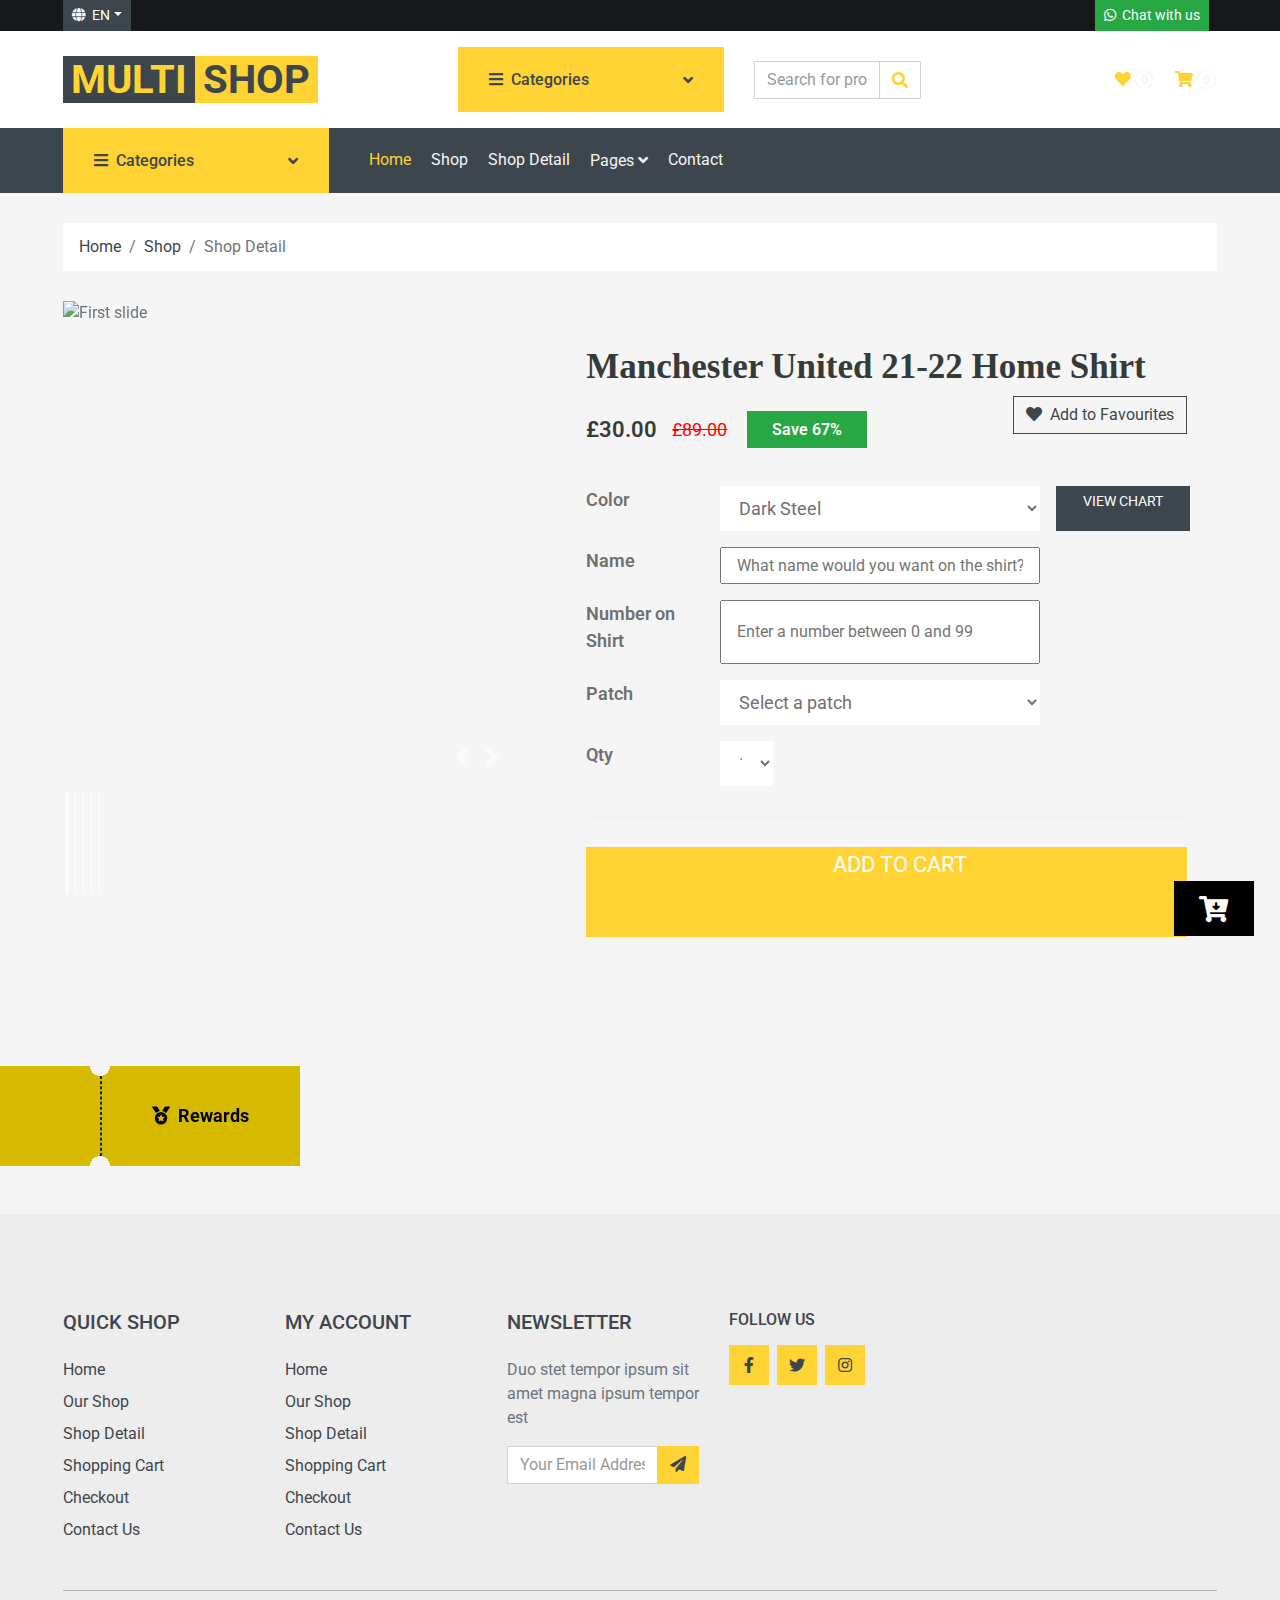
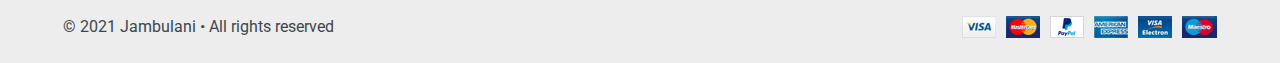
==== detail.html @ 33aa51cd "Add files via upload" ====
<!DOCTYPE html>
<html lang="en">

<head>
    <meta charset="utf-8">
    <title>MultiShop - Online Shop Website Template</title>
    <meta content="width=device-width, initial-scale=1.0" name="viewport">
    <meta content="Free HTML Templates" name="keywords">
    <meta content="Free HTML Templates" name="description">

    <!-- Favicon -->
    <link href="img/favicon.ico" rel="icon">

    <!-- Google Web Fonts -->
    <link rel="preconnect" href="https://fonts.gstatic.com">
    <link href="https://fonts.googleapis.com/css2?family=Roboto:wght@400;500;700&display=swap" rel="stylesheet">  

    <!-- Font Awesome -->
    <link href="https://cdnjs.cloudflare.com/ajax/libs/font-awesome/5.10.0/css/all.min.css" rel="stylesheet">

    <!-- Libraries Stylesheet -->
    <link href="lib/animate/animate.min.css" rel="stylesheet">
    <link href="lib/owlcarousel/assets/owl.carousel.min.css" rel="stylesheet">

    <!-- Customized Bootstrap Stylesheet -->
    <link href="css/style.css" rel="stylesheet">
</head>

<body>
    <!-- Topbar Start -->

    <!-- <div class="container-fluid"> -->
        <div class="container-fluid">

            <div class="row bg-midnight px-xl-5">
                <div class="col-lg-6 d-none d-lg-block">
                    <div class="btn-group">
                        <button type="button" class="btn btn-sm btn-dark dropdown-toggle" data-toggle="dropdown"><i class="fa fa-globe"></i>&nbsp; EN</button>
                        <div class="dropdown-menu dropdown-menu-right">
                            <button class="dropdown-item" type="button">FR</button>
                            <button class="dropdown-item" type="button">AR</button>
                            <button class="dropdown-item" type="button">RU</button>
                        </div>
                    </div>
                </div>
                <div class="col-lg-6 text-center text-lg-right">
                    <div class="d-inline-flex align-items-center">
                        <div class="btn-group mx-2">
                            <a href="#" class="btn btn-sm btn-success"><i class="fab fa-whatsapp"></i>&nbsp; Chat with us</a>
                        </div>
                        
                    </div>
                    <div class="d-inline-flex align-items-center d-block d-lg-none">
                        <a href="" class="btn px-0 ml-2">
                            <i class="fas fa-heart text-dark"></i>
                            <span class="badge text-dark border border-dark rounded-circle" style="padding-bottom: 2px;">0</span>
                        </a>
                        <a href="" class="btn px-0 ml-2">
                            <i class="fas fa-shopping-cart text-dark"></i>
                            <span class="badge text-dark border border-dark rounded-circle" style="padding-bottom: 2px;">0</span>
                        </a>
                    </div>
                </div>
            </div>
            <div class="row align-items-center bg-light py-3 px-xl-5 d-none d-lg-flex">
                <div class="col-lg-4">
                    <a href="" class="text-decoration-none">
                        <span class="h1 text-uppercase text-primary bg-dark px-2">Multi</span>
                        <span class="h1 text-uppercase text-dark bg-primary px-2 ml-n1">Shop</span>
                    </a>
                </div>
                    <div class="col-lg-3 col-1 d-lg-block">
                        <a class="btn d-flex align-items-center justify-content-between bg-primary w-100" data-toggle="collapse" href="#navbar-vertical" style="height: 65px; padding: 0 30px;">
                            <h6 class="text-dark m-0"><i class="fa fa-bars mr-2"></i>Categories</h6>
                            <i class="fa fa-angle-down text-dark"></i>
                        </a>
                        <nav class="collapse position-absolute navbar navbar-vertical navbar-light align-items-start p-0 bg-light" id="navbar-vertical" style="width:150px; z-index: 999;">
                            <div class="navbar-nav w-100">
                                <div class="nav-item dropdown dropright">
                                    <a href="#" class="nav-link dropdown-toggle" data-toggle="dropdown">Dresses <i class="fa fa-angle-right float-right mt-1"></i></a>
                                    <div class="dropdown-menu position-absolute rounded-0 border-0 m-0">
                                        <a href="" class="dropdown-item">Men's Dresses</a>
                                        <a href="" class="dropdown-item">Women's Dresses</a>
                                        <a href="" class="dropdown-item">Baby's Dresses</a>
                                    </div>
                                </div>
                                <a href="" class="nav-item nav-link">Shirts</a>
                                <a href="" class="nav-item nav-link">Jeans</a>
                                <a href="" class="nav-item nav-link">Swimwear</a>
                                <a href="" class="nav-item nav-link">Sleepwear</a>
                                <a href="" class="nav-item nav-link">Sportswear</a>
                                <a href="" class="nav-item nav-link">Jumpsuits</a>
                                <a href="" class="nav-item nav-link">Blazers</a>
                                <a href="" class="nav-item nav-link">Jackets</a>
                                <a href="" class="nav-item nav-link">Shoes</a>
                            </div>
                        </nav>
                    </div>
                    <div class="col-lg-2 col-2 text-right">
                        <form action="">
                            <div class="input-group">
                                <input type="text" class="form-control" placeholder="Search for products">
                                <div class="input-group-append">
                                    <span class="input-group-text bg-transparent text-primary">
                                        <i class="fa fa-search"></i>
                                    </span>
                                </div>
                            </div>
                        </form>
                    </div>
    
                <div class="col-lg-3 col-4 text-right">
                    
                        <a href="" class="btn px-0">
                            <i class="fas fa-heart text-primary"></i>
                            <span class="badge text-secondary border border-secondary rounded-circle" style="padding-bottom: 2px;">0</span>
                        </a>
                        <a href="" class="btn px-0 ml-3">
                            <i class="fas fa-shopping-cart text-primary"></i>
                            <span class="badge text-secondary border border-secondary rounded-circle" style="padding-bottom: 2px;">0</span>
                        </a>
                </div>
    
            </div>
        </div>
        <!-- Topbar End -->
    
    
        <!-- Navbar Start -->
        <div class="container-fluid bg-dark mb-30">
            <div class="row px-xl-5">
                <div class="col-lg-3 d-none d-lg-block">
                    <a class="btn d-flex align-items-center justify-content-between bg-primary w-100" data-toggle="collapse" href="#navbar-vertical" style="height: 65px; padding: 0 30px;">
                        <h6 class="text-dark m-0"><i class="fa fa-bars mr-2"></i>Categories</h6>
                        <i class="fa fa-angle-down text-dark"></i>
                    </a>
                    <nav class="collapse position-absolute navbar navbar-vertical navbar-light align-items-start p-0 bg-light" id="navbar-vertical" style="width: calc(100% - 30px); z-index: 999;">
                        <div class="navbar-nav w-100">
                            <div class="nav-item dropdown dropright">
                                <a href="#" class="nav-link dropdown-toggle" data-toggle="dropdown">Dresses <i class="fa fa-angle-right float-right mt-1"></i></a>
                                <div class="dropdown-menu position-absolute rounded-0 border-0 m-0">
                                    <a href="" class="dropdown-item">Men's Dresses</a>
                                    <a href="" class="dropdown-item">Women's Dresses</a>
                                    <a href="" class="dropdown-item">Baby's Dresses</a>
                                </div>
                            </div>
                            <a href="" class="nav-item nav-link">Shirts</a>
                            <a href="" class="nav-item nav-link">Jeans</a>
                            <a href="" class="nav-item nav-link">Swimwear</a>
                            <a href="" class="nav-item nav-link">Sleepwear</a>
                            <a href="" class="nav-item nav-link">Sportswear</a>
                            <a href="" class="nav-item nav-link">Jumpsuits</a>
                            <a href="" class="nav-item nav-link">Blazers</a>
                            <a href="" class="nav-item nav-link">Jackets</a>
                            <a href="" class="nav-item nav-link">Shoes</a>
                        </div>
                    </nav>
                </div>
                <div class="col-lg-9">
                    <nav class="navbar navbar-expand-lg bg-dark navbar-dark py-3 py-lg-0 px-0">
                        <a href="" class="text-decoration-none d-block d-lg-none">
                            <span class="h1 text-uppercase text-dark bg-light px-2">Multi</span>
                            <span class="h1 text-uppercase text-light bg-primary px-2 ml-n1">Shop</span>
                        </a>
                        <button type="button" class="navbar-toggler" data-toggle="collapse" data-target="#navbarCollapse">
                            <span class="navbar-toggler-icon"></span>
                        </button>
                        <div class="collapse navbar-collapse justify-content-between" id="navbarCollapse">
                            <div class="navbar-nav mr-auto py-0">
                                <a href="index.html" class="nav-item nav-link active">Home</a>
                                <a href="shop.html" class="nav-item nav-link">Shop</a>
                                <a href="detail.html" class="nav-item nav-link">Shop Detail</a>
                                <div class="nav-item dropdown">
                                    <a href="#" class="nav-link dropdown-toggle" data-toggle="dropdown">Pages <i class="fa fa-angle-down mt-1"></i></a>
                                    <div class="dropdown-menu bg-primary rounded-0 border-0 m-0">
                                        <a href="cart.html" class="dropdown-item">Shopping Cart</a>
                                        <a href="checkout.html" class="dropdown-item">Checkout</a>
                                    </div>
                                </div>
                                <a href="contact.html" class="nav-item nav-link">Contact</a>
                            </div>
                            
                        </div>
                    </nav>
                </div>
            </div>
        </div>
        <!-- Navbar End -->

    <style>

.product {
  padding-top: 2rem;
}


.carousel-indicators {
  bottom: -110px;
  margin: 0;
}
.carousel-indicators li {
  width: 100%;
  height: 100px;
}
.carousel-indicators li img {
    width: 100%;
    height: 100px;
    object-fit: cover;
}
.carousel-indicators li.active{
    width: 100%;
}
.product-content {
  display: flex;
  flex-direction: column
}
.product-title, .product-desc, .product-cost {
  margin-bottom: 1rem;
}


@media (max-width: 768px) {
  .product-image {
    margin-bottom: 3rem;
  }
 .carousel-indicators {
   bottom: -80px;
   margin: 0;
 } 
}
    </style>

    <!-- Breadcrumb Start -->
    <div class="container-fluid">
        <div class="row px-xl-5">
            <div class="col-12">
                <nav class="breadcrumb bg-light mb-30">
                    <a class="breadcrumb-item text-dark" href="#">Home</a>
                    <a class="breadcrumb-item text-dark" href="#">Shop</a>
                    <span class="breadcrumb-item active">Shop Detail</span>
                </nav>
            </div>
        </div>
    </div>
    <!-- Breadcrumb End -->


    <!-- Shop Detail Start -->

        <div class="container-fluid pb-5">
          <div class="row px-xl-5" id="product-detail">
            <div class="product-image col-sm-12 col-md-6 col-lg-5">
            <!--Carousel Wrapper-->
        <div id="carousel-thumb" class="carousel slide carousel-fade carousel-thumbnails" data-ride="carousel">
          <!--Slides-->
          <div class="carousel-inner" role="listbox">
            <div class="carousel-item active">
              <img class="d-block w-100" src="https://mdbootstrap.com/img/Photos/Slides/img%20(88).jpg" alt="First slide">
            </div>
            <div class="carousel-item">
              <img class="d-block w-100" src="https://mdbootstrap.com/img/Photos/Slides/img%20(121).jpg" alt="Second slide">
            </div>
            <div class="carousel-item">
              <img class="d-block w-100" src="https://mdbootstrap.com/img/Photos/Slides/img%20(31).jpg" alt="Third slide">
            </div>
            <div class="carousel-item">
              <img class="d-block w-100" src="https://mdbootstrap.com/img/Photos/Slides/img%20(88).jpg" alt="Third slide">
            </div>
            <div class="carousel-item">
              <img class="d-block w-100" src="https://mdbootstrap.com/img/Photos/Slides/img%20(31).jpg" alt="Third slide">
            </div>
          </div>
          <!--/.Slides-->
          <!--Controls-->
          <a class="carousel-control-prev" href="#carousel-thumb" role="button" data-slide="prev">
            <span class="carousel-control-prev-icon" aria-hidden="true"></span>
            <span class="sr-only">Previous</span>
          </a>
          <a class="carousel-control-next" href="#carousel-thumb" role="button" data-slide="next">
            <span class="carousel-control-next-icon" aria-hidden="true"></span>
            <span class="sr-only">Next</span>
          </a>
          <!--/.Controls-->
          <ol class="carousel-indicators">
            <li data-target="#carousel-thumb" data-slide-to="0" class="active"> <img class="d-block w-100" src="https://mdbootstrap.com/img/Photos/Others/Carousel-thumbs/img%20(88).jpg"
                class="img-fluid"></li>
            <li data-target="#carousel-thumb" data-slide-to="1"><img class="d-block w-100" src="https://mdbootstrap.com/img/Photos/Others/Carousel-thumbs/img%20(121).jpg"
                class="img-fluid"></li>
            <li data-target="#carousel-thumb" data-slide-to="2"><img class="d-block w-100" src="https://mdbootstrap.com/img/Photos/Others/Carousel-thumbs/img%20(31).jpg"
                class="img-fluid"></li>
            <li data-target="#carousel-thumb" data-slide-to="3"><img class="d-block w-100" src="https://mdbootstrap.com/img/Photos/Slides/img%20(88).jpg"
                class="img-fluid"></li>
            <li data-target="#carousel-thumb" data-slide-to="4"><img class="d-block w-100" src="https://mdbootstrap.com/img/Photos/Others/Carousel-thumbs/img%20(31).jpg"
                class="img-fluid"></li>
          </ol>
        </div>
        <!--/.Carousel Wrapper-->
            </div>
            <div class="col-lg-7 h-auto mb-30">
                <div class="h-100 bg-secondary p-30">
            <!-- <div class="product-content col-sm-12 col-md-6 col-lg-7"> -->
                <div class="product-desc">

					<div class="desc-header">

						<h1>Manchester United 21-22 Home Shirt</h1>

						<div class="price">
                            <div>
                                <span class="price-new">£30.00</span>
                                <span class="price-old">£89.00</span>
                                <span class="price-discount">Save 67%</span>
                            </div>
                            <div>
                                <span class="add-fav btn btn-outline-dark"><i class="fa fa-heart"></i>&nbsp; Add to Favourites</span>
                            </div>
						</div>
					</div>

					<!-- <div class="desc-content">
						<span>
							<h4>Available in two sizes:</h4>
							<p>40cm and 71 cm</p>
						</span>
						<span>
							<h4>2 colors:</h4>
							<p>dark steel of matt black</p>
						</span>
						<span>
							<p>The price is for one leg</p>
						</span>
						<span class="mt-space">
							<p>All our legs are handmade, with love, in Montpellier, France!</p>
						</span>
					</div> -->

					<div class="product-type">
						<div class="item product-type-color mb-3">
							<label class="col-md-5" for="product-type-color">Color</label>
							<select id="product-type-color" name="color" class="col-md-12 mw-100">
								<option>Any</option>
								<option selected>Dark Steel</option>
								<option>Matt Black</option>
							</select>
                            <a href="#"class="col-md-5 btn btn-sm btn-dark ml-3 justify-content-center text-center">VIEW CHART</a>
						</div>

                        <div class="item product-type-color mb-3">
							<label class="col-md-5" for="product-type-color">Name</label>
							<input id="product-type-color" name="color" class="col-md-12 mw-100" placeholder="What name would you want on the shirt?">
						</div>

                        <div class="item product-type-color mb-3">
							<label class="col-md-5" for="product-type-color">Number on Shirt</label>
							<input id="product-type-color" name="color" class="col-md-12 mw-100" placeholder="Enter a number between 0 and 99">
						</div>

                        <div class="item product-type-size mb-3">
							<label  class="col-md-5" for="product-type-size">Patch</label>
							<select id="product-type-size" name="size" class="col-md-12 mw-100">
								<option selected disabled>Select a patch</option>
								<option>40 cm</option>
								<option>50 cm</option>
							</select>
						</div>

						<div class="item product-type-qty">
							<label for="product-type-qty" class="col-md-5">Qty</label>
							<select id="product-type-qty" name="qty" class="col-md-2">
								<option selected>1</option>
								<option>2</option>
								<option>3</option>
								<option>4</option>
								<option>5</option>
							</select>
						</div>

					</div>

					<div class="product-add-to-cart">
						<button class="add-to-cart-btn">ADD TO CART <i class="fa fa-cart-arrow-down"></i></button>
					</div>

				 </div>
                </div>
            </div>
          </div>
        </div>

        <div class="rewards flex-ct-x">
            <div class="mall-ticket">
                <h3></h3>
                <p><i class="fa fa-medal"></i>Rewards</p>
            </div>
        </div>


    <!-- Footer Start -->
    <div class="container-fluid bg-dark-2 mt-5 pt-5">
        <div class="row px-xl-5 pt-5">
            <!-- <div class="col-lg-4 col-md-12 mb-5 pr-3 pr-xl-5">
                <h5 class="text-secondary text-uppercase mb-4">Get In Touch</h5>
                <p class="mb-4">No dolore ipsum accusam no lorem. Invidunt sed clita kasd clita et et dolor sed dolor. Rebum tempor no vero est magna amet no</p>
                <p class="mb-2"><i class="fa fa-map-marker-alt text-primary mr-3"></i>123 Street, New York, USA</p>
                <p class="mb-2"><i class="fa fa-envelope text-primary mr-3"></i>info@example.com</p>
                <p class="mb-0"><i class="fa fa-phone-alt text-primary mr-3"></i>+012 345 67890</p>
            </div> -->
            <div class="col-lg-9 col-md-12">
                <div class="row">
                    <div class="col-md-3 mb-5">
                        <h5 class="text-uppercase mb-4">Quick Shop</h5>
                        <div class="d-flex flex-column justify-content-start">
                            <a class="text-dark mb-2" href="#">Home</a>
                            <a class="text-dark mb-2" href="#">Our Shop</a>
                            <a class="text-dark mb-2" href="#">Shop Detail</a>
                            <a class="text-dark mb-2" href="#">Shopping Cart</a>
                            <a class="text-dark mb-2" href="#">Checkout</a>
                            <a class="text-dark" href="#">Contact Us</a>
                        </div>
                    </div>
                    <div class="col-md-3 mb-5">
                        <h5 class="text-dark text-uppercase mb-4">My Account</h5>
                        <div class="d-flex flex-column justify-content-start">
                            <a class="text-dark mb-2" href="#">Home</a>
                            <a class="text-dark mb-2" href="#">Our Shop</a>
                            <a class="text-dark mb-2" href="#">Shop Detail</a>
                            <a class="text-dark mb-2" href="#">Shopping Cart</a>
                            <a class="text-dark mb-2" href="#">Checkout</a>
                            <a class="text-dark" href="#">Contact Us</a>
                        </div>
                    </div>
                    <div class="col-md-3 mb-5">
                        <h5 class="text-dark text-uppercase mb-4">Newsletter</h5>
                        <p>Duo stet tempor ipsum sit amet magna ipsum tempor est</p>
                        <form action="">
                            <div class="input-group">
                                <input type="text" class="form-control" placeholder="Your Email Address">
                                <div class="input-group-append">
                                    <button class="btn btn-primary"><i class="fa fa-paper-plane"></i></button>
                                </div>
                            </div>
                        </form>
                    </div>
                    <div class="col-md-3 mb-5">
                        <h6 class="text-dark text-uppercase mb-3">Follow Us</h6>
                        <div class="d-flex">
                            <a class="btn btn-primary btn-square mr-2" href="#"><i class="fab fa-facebook-f"></i></a>
                            <a class="btn btn-primary btn-square mr-2" href="#"><i class="fab fa-twitter"></i></a>
                            <a class="btn btn-primary btn-square" href="#"><i class="fab fa-instagram"></i></a>
                        </div>
                    </div>
                </div>
            </div>
        </div>
        <div class="row border-top mx-xl-5 py-4" style="border-color: rgba(0, 0, 0, 0.246) !important;">
            <div class="col-md-6 px-xl-0">
                <p class="mb-md-0 text-center text-md-left text-dark">
                    © 2021 Jambulani  •  All rights reserved
                </p>
            </div>
            <div class="col-md-6 px-xl-0 text-center text-md-right">
                <img class="img-fluid" src="img/payments.png" alt="">
            </div>
        </div>
    </div>
    <!-- Footer End -->


    <!-- Back to Top -->
    <a href="#" class="btn btn-primary back-to-top"><i class="fa fa-angle-double-up"></i></a>


    <!-- JavaScript Libraries -->
    <script src="https://code.jquery.com/jquery-3.4.1.min.js"></script>
    <script src="https://stackpath.bootstrapcdn.com/bootstrap/4.4.1/js/bootstrap.bundle.min.js"></script>
    <script src="lib/easing/easing.min.js"></script>
    <script src="lib/owlcarousel/owl.carousel.min.js"></script>
    <!-- <script src='https://sachinchoolur.github.io/lightslider/dist/js/lightslider.js'></script> -->

    <!-- Contact Javascript File -->
    <script src="mail/jqBootstrapValidation.min.js"></script>
    <script src="mail/contact.js"></script>

    <!-- Template Javascript -->
    <script src="js/main.js"></script>
    <script src="js/json-implement.js"></script>

    <!-- <script type="text/javascript">
        $('#lightSlider').lightSlider({
        gallery: true,
        item: 1,
        loop: true,
        slideMargin: 0,
        thumbItem: 6
    });
    </script> -->
</body>

</html>
---- css/style.css ----
/*
Theme Name: Alvin Ecommerce
Theme URI: http://wordpress.org/themes/Alvin Ecommerce
Author: Alvin Panford
Author URI: http://wordpress.org/
Description: this is just a sample test ecommerce site
Version: 1.0
License: GNU General Public License v2 or later
License URI: http://www.gnu.org/licenses/gpl-2.0.html
Tags: black, brown, orange, tan, white, yellow, light, one-column, two-columns, right-sidebar, flexible-width, custom-header, custom-menu, editor-style, featured-images, microformats, post-formats, rtl-language-support, sticky-post, translation-ready
Text Domain: alvin ecommerce

This theme, like WordPress, is licensed under the GPL.
Use it to make something cool, have fun, and share what you've learned with others.
*/

:root {
  --blue: #007bff;
  --indigo: #6610f2;
  --purple: #6f42c1;
  --pink: #e83e8c;
  --red: #dc3545;
  --orange: #fd7e14;
  --yellow: #ffc107;
  --green: #28a745;
  --teal: #20c997;
  --cyan: #17a2b8;
  --white: #fff;
  --gray: #6c757d;
  --gray-dark: #343a40;
  --primary: #FFD333;
  --secondary: #F5F5F5;
  --success: #28a745;
  --info: #17a2b8;
  --warning: #ffc107;
  --danger: #dc3545;
  --light: #FFFFFF;
  --dark: #3D464D;
  --breakpoint-xs: 0;
  --breakpoint-sm: 576px;
  --breakpoint-md: 768px;
  --breakpoint-lg: 992px;
  --breakpoint-xl: 1200px;
  --font-family-sans-serif: "Roboto", sans-serif;
  --font-family-monospace: SFMono-Regular, Menlo, Monaco, Consolas, "Liberation Mono", "Courier New", monospace;
}

*,
*::before,
*::after {
  box-sizing: border-box;
}

html {
  font-family: sans-serif;
  line-height: 1.15;
  -webkit-text-size-adjust: 100%;
  -webkit-tap-highlight-color: rgba(0, 0, 0, 0);
}

article, aside, figcaption, figure, footer, header, hgroup, main, nav, section {
  display: block;
}

body {
  margin: 0;
  font-family: "Roboto", sans-serif;
  font-size: 1rem;
  font-weight: 400;
  line-height: 1.5;
  color: #6C757D;
  text-align: left;
  background-color: #F5F5F5;
  overflow-x: hidden;
}

[tabindex="-1"]:focus:not(:focus-visible) {
  outline: 0 !important;
}

hr {
  box-sizing: content-box;
  height: 0;
  overflow: visible;
}

h1, h2, h3, h4, h5, h6 {
  margin-top: 0;
  margin-bottom: 0.5rem;
}

p {
  margin-top: 0;
  margin-bottom: 1rem;
}

abbr[title],
abbr[data-original-title] {
  text-decoration: underline;
  text-decoration: underline dotted;
  cursor: help;
  border-bottom: 0;
  text-decoration-skip-ink: none;
}

address {
  margin-bottom: 1rem;
  font-style: normal;
  line-height: inherit;
}

ol,
ul,
dl {
  margin-top: 0;
  margin-bottom: 1rem;
}

ol ol,
ul ul,
ol ul,
ul ol {
  margin-bottom: 0;
}

dt {
  font-weight: 700;
}

dd {
  margin-bottom: .5rem;
  margin-left: 0;
}

blockquote {
  margin: 0 0 1rem;
}

b,
strong {
  font-weight: bolder;
}

small {
  font-size: 80%;
}

sub,
sup {
  position: relative;
  font-size: 75%;
  line-height: 0;
  vertical-align: baseline;
}

sub {
  bottom: -.25em;
}

sup {
  top: -.5em;
}

a {
  color: #FFD333;
  text-decoration: none;
  background-color: transparent;
}

a:hover {
  color: #e6b400;
  text-decoration: underline;
}

a:not([href]):not([class]) {
  color: inherit;
  text-decoration: none;
}

a:not([href]):not([class]):hover {
  color: inherit;
  text-decoration: none;
}

pre,
code,
kbd,
samp {
  font-family: SFMono-Regular, Menlo, Monaco, Consolas, "Liberation Mono", "Courier New", monospace;
  font-size: 1em;
}

pre {
  margin-top: 0;
  margin-bottom: 1rem;
  overflow: auto;
  -ms-overflow-style: scrollbar;
}

figure {
  margin: 0 0 1rem;
}

img {
  vertical-align: middle;
  border-style: none;
}

svg {
  overflow: hidden;
  vertical-align: middle;
}

table {
  border-collapse: collapse;
}

caption {
  padding-top: 0.75rem;
  padding-bottom: 0.75rem;
  color: #6c757d;
  text-align: left;
  caption-side: bottom;
}

th {
  text-align: inherit;
  text-align: -webkit-match-parent;
}

label {
  display: inline-block;
  margin-bottom: 0.5rem;
}

button {
  border-radius: 0;
}

button:focus {
  outline: 1px dotted;
  outline: 5px auto -webkit-focus-ring-color;
}

input,
button,
select,
optgroup,
textarea {
  margin: 0;
  font-family: inherit;
  font-size: inherit;
  line-height: inherit;
}

button,
input {
  overflow: visible;
}

button,
select {
  text-transform: none;
}

[role="button"] {
  cursor: pointer;
}

select {
  word-wrap: normal;
}

button,
[type="button"],
[type="reset"],
[type="submit"] {
  -webkit-appearance: button;
}

button:not(:disabled),
[type="button"]:not(:disabled),
[type="reset"]:not(:disabled),
[type="submit"]:not(:disabled) {
  cursor: pointer;
}

button::-moz-focus-inner,
[type="button"]::-moz-focus-inner,
[type="reset"]::-moz-focus-inner,
[type="submit"]::-moz-focus-inner {
  padding: 0;
  border-style: none;
}

input[type="radio"],
input[type="checkbox"] {
  box-sizing: border-box;
  padding: 0;
}

textarea {
  overflow: auto;
  resize: vertical;
}

fieldset {
  min-width: 0;
  padding: 0;
  margin: 0;
  border: 0;
}

legend {
  display: block;
  width: 100%;
  max-width: 100%;
  padding: 0;
  margin-bottom: .5rem;
  font-size: 1.5rem;
  line-height: inherit;
  color: inherit;
  white-space: normal;
}

@media (max-width: 1200px) {
  legend {
    font-size: calc(1.275rem + 0.3vw) ;
  }
}

progress {
  vertical-align: baseline;
}

[type="number"]::-webkit-inner-spin-button,
[type="number"]::-webkit-outer-spin-button {
  height: auto;
}

[type="search"] {
  outline-offset: -2px;
  -webkit-appearance: none;
}

[type="search"]::-webkit-search-decoration {
  -webkit-appearance: none;
}

::-webkit-file-upload-button {
  font: inherit;
  -webkit-appearance: button;
}

output {
  display: inline-block;
}

summary {
  display: list-item;
  cursor: pointer;
}

template {
  display: none;
}

[hidden] {
  display: none !important;
}

h1, h2, h3, h4, h5, h6,
.h1, .h2, .h3, .h4, .h5, .h6 {
  margin-bottom: 0.5rem;
  font-weight: 500;
  line-height: 1.2;
  color: #3D464D;
}

h1, .h1 {
  font-size: 2.5rem;
}

@media (max-width: 1200px) {
  h1, .h1 {
    font-size: calc(1.375rem + 1.5vw) ;
  }
}

h2, .h2 {
  font-size: 2rem;
}

@media (max-width: 1200px) {
  h2, .h2 {
    font-size: calc(1.325rem + 0.9vw) ;
  }
}

h3, .h3 {
  font-size: 1.75rem;
}

@media (max-width: 1200px) {
  h3, .h3 {
    font-size: calc(1.3rem + 0.6vw) ;
  }
}

h4, .h4 {
  font-size: 1.5rem;
}

@media (max-width: 1200px) {
  h4, .h4 {
    font-size: calc(1.275rem + 0.3vw) ;
  }
}

h5, .h5 {
  font-size: 1.25rem;
}

h6, .h6 {
  font-size: 1rem;
}

.lead {
  font-size: 1.25rem;
  font-weight: 300;
}

.display-1 {
  font-size: 6rem;
  font-weight: 300;
  line-height: 1.2;
}

@media (max-width: 1200px) {
  .display-1 {
    font-size: calc(1.725rem + 5.7vw) ;
  }
}

.display-2 {
  font-size: 5.5rem;
  font-weight: 300;
  line-height: 1.2;
}

@media (max-width: 1200px) {
  .display-2 {
    font-size: calc(1.675rem + 5.1vw) ;
  }
}

.display-3 {
  font-size: 4.5rem;
  font-weight: 300;
  line-height: 1.2;
}

@media (max-width: 1200px) {
  .display-3 {
    font-size: calc(1.575rem + 3.9vw) ;
  }
}

.display-4 {
  font-size: 3.5rem;
  font-weight: 300;
  line-height: 1.2;
}

@media (max-width: 1200px) {
  .display-4 {
    font-size: calc(1.475rem + 2.7vw) ;
  }
}

hr {
  margin-top: 1rem;
  margin-bottom: 1rem;
  border: 0;
  border-top: 1px solid rgba(0, 0, 0, 0.1);
}

small,
.small {
  font-size: 80%;
  font-weight: 400;
}

mark,
.mark {
  padding: 0.2em;
  background-color: #fcf8e3;
}

.list-unstyled {
  padding-left: 0;
  list-style: none;
}

.list-inline {
  padding-left: 0;
  list-style: none;
}

.list-inline-item {
  display: inline-block;
}

.list-inline-item:not(:last-child) {
  margin-right: 0.5rem;
}

.initialism {
  font-size: 90%;
  text-transform: uppercase;
}

.blockquote {
  margin-bottom: 1rem;
  font-size: 1.25rem;
}

.blockquote-footer {
  display: block;
  font-size: 80%;
  color: #6c757d;
}

.blockquote-footer::before {
  content: "\2014\00A0";
}

.img-fluid {
  max-width: 100%;
  height: auto;
}

.img-thumbnail {
  padding: 0.25rem;
  background-color: #F5F5F5;
  border: 1px solid #dee2e6;
  max-width: 100%;
  height: auto;
}

.figure {
  display: inline-block;
}

.figure-img {
  margin-bottom: 0.5rem;
  line-height: 1;
}

.figure-caption {
  font-size: 90%;
  color: #6c757d;
}

code {
  font-size: 87.5%;
  color: #e83e8c;
  word-wrap: break-word;
}

a > code {
  color: inherit;
}

kbd {
  padding: 0.2rem 0.4rem;
  font-size: 87.5%;
  color: #fff;
  background-color: #212529;
}

kbd kbd {
  padding: 0;
  font-size: 100%;
  font-weight: 700;
}

pre {
  display: block;
  font-size: 87.5%;
  color: #212529;
}

pre code {
  font-size: inherit;
  color: inherit;
  word-break: normal;
}

.pre-scrollable {
  max-height: 340px;
  overflow-y: scroll;
}

.container,
.container-fluid,
.container-sm,
.container-md,
.container-lg,
.container-xl {
  width: 100%;
  padding-right: 15px;
  padding-left: 15px;
  margin-right: auto;
  margin-left: auto;
}
.container-alt{
  width: 100%;
  padding-right: 5px;
  padding-left: 5px;
  margin-right: auto;
  margin-left: auto;
}

@media (min-width: 576px) {
  .container, .container-sm {
    max-width: 540px;
  }
}

@media (min-width: 768px) {
  .container, .container-sm, .container-md {
    max-width: 720px;
  }
}

@media (min-width: 992px) {
  .container, .container-sm, .container-md, .container-lg {
    max-width: 960px;
  }
}

@media (min-width: 1200px) {
  .container, .container-sm, .container-md, .container-lg, .container-xl {
    max-width: 1140px;
  }
}

.row {
  display: flex;
  flex-wrap: wrap;
  margin-right: -15px;
  margin-left: -15px;
}

.no-gutters {
  margin-right: 0;
  margin-left: 0;
}

.no-gutters > .col,
.no-gutters > [class*="col-"] {
  padding-right: 0;
  padding-left: 0;
}

.col-1, .col-2, .col-3, .col-4, .col-5, .col-6, .col-7, .col-8, .col-9, .col-10, .col-11, .col-12, .col,
.col-auto, .col-sm-1, .col-sm-2, .col-sm-3, .col-sm-4, .col-sm-5, .col-sm-6, .col-sm-7, .col-sm-8, .col-sm-9, .col-sm-10, .col-sm-11, .col-sm-12, .col-sm,
.col-sm-auto, .col-md-1, .col-md-2, .col-md-3, .col-md-4, .col-md-5, .col-md-6, .col-md-7, .col-md-8, .col-md-9, .col-md-10, .col-md-11, .col-md-12, .col-md,
.col-md-auto, .col-lg-1, .col-lg-2, .col-lg-3, .col-lg-4, .col-lg-5, .col-lg-6, .col-lg-7, .col-lg-8, .col-lg-9, .col-lg-10, .col-lg-11, .col-lg-12, .col-lg,
.col-lg-auto, .col-xl-1, .col-xl-2, .col-xl-3, .col-xl-4, .col-xl-5, .col-xl-6, .col-xl-7, .col-xl-8, .col-xl-9, .col-xl-10, .col-xl-11, .col-xl-12, .col-xl,
.col-xl-auto {
  position: relative;
  width: 100%;
  padding-right: 15px;
  padding-left: 15px;
}

.col {
  flex-basis: 0;
  flex-grow: 1;
  max-width: 100%;
}

.row-cols-1 > * {
  flex: 0 0 100%;
  max-width: 100%;
}

.row-cols-2 > * {
  flex: 0 0 50%;
  max-width: 50%;
}

.row-cols-3 > * {
  flex: 0 0 33.33333%;
  max-width: 33.33333%;
}

.row-cols-4 > * {
  flex: 0 0 25%;
  max-width: 25%;
}

.row-cols-5 > * {
  flex: 0 0 20%;
  max-width: 20%;
}

.row-cols-6 > * {
  flex: 0 0 16.66667%;
  max-width: 16.66667%;
}

.col-auto {
  flex: 0 0 auto;
  width: auto;
  max-width: 100%;
}

.col-1 {
  flex: 0 0 8.33333%;
  max-width: 8.33333%;
}

.col-2 {
  flex: 0 0 16.66667%;
  max-width: 16.66667%;
}

.col-3 {
  flex: 0 0 25%;
  max-width: 25%;
}

.col-4 {
  flex: 0 0 33.33333%;
  max-width: 33.33333%;
}

.col-5 {
  flex: 0 0 41.66667%;
  max-width: 41.66667%;
}

.col-6 {
  flex: 0 0 50%;
  max-width: 50%;
}

.col-7 {
  flex: 0 0 58.33333%;
  max-width: 58.33333%;
}

.col-8 {
  flex: 0 0 66.66667%;
  max-width: 66.66667%;
}

.col-9 {
  flex: 0 0 75%;
  max-width: 75%;
}

.col-10 {
  flex: 0 0 83.33333%;
  max-width: 83.33333%;
}

.col-11 {
  flex: 0 0 91.66667%;
  max-width: 91.66667%;
}

.col-12 {
  flex: 0 0 100%;
  max-width: 100%;
}

.order-first {
  order: -1;
}

.order-last {
  order: 13;
}

.order-0 {
  order: 0;
}

.order-1 {
  order: 1;
}

.order-2 {
  order: 2;
}

.order-3 {
  order: 3;
}

.order-4 {
  order: 4;
}

.order-5 {
  order: 5;
}

.order-6 {
  order: 6;
}

.order-7 {
  order: 7;
}

.order-8 {
  order: 8;
}

.order-9 {
  order: 9;
}

.order-10 {
  order: 10;
}

.order-11 {
  order: 11;
}

.order-12 {
  order: 12;
}

.offset-1 {
  margin-left: 8.33333%;
}
.offset-1-5{
  margin-left: 15.66667%;
}
.offset-2 {
  margin-left: 16.66667%;
}

.offset-3 {
  margin-left: 25%;
}

.offset-4 {
  margin-left: 33.33333%;
}

.offset-5 {
  margin-left: 41.66667%;
}

.offset-6 {
  margin-left: 50%;
}

.offset-7 {
  margin-left: 58.33333%;
}

.offset-8 {
  margin-left: 66.66667%;
}

.offset-9 {
  margin-left: 75%;
}

.offset-10 {
  margin-left: 83.33333%;
}

.offset-11 {
  margin-left: 91.66667%;
}

@media (min-width: 576px) {
  .col-sm {
    flex-basis: 0;
    flex-grow: 1;
    max-width: 100%;
  }
  .row-cols-sm-1 > * {
    flex: 0 0 100%;
    max-width: 100%;
  }
  .row-cols-sm-2 > * {
    flex: 0 0 50%;
    max-width: 50%;
  }
  .row-cols-sm-3 > * {
    flex: 0 0 33.33333%;
    max-width: 33.33333%;
  }
  .row-cols-sm-4 > * {
    flex: 0 0 25%;
    max-width: 25%;
  }
  .row-cols-sm-5 > * {
    flex: 0 0 20%;
    max-width: 20%;
  }
  .row-cols-sm-6 > * {
    flex: 0 0 16.66667%;
    max-width: 16.66667%;
  }
  .col-sm-auto {
    flex: 0 0 auto;
    width: auto;
    max-width: 100%;
  }
  .col-sm-1 {
    flex: 0 0 8.33333%;
    max-width: 8.33333%;
  }
  .col-sm-2 {
    flex: 0 0 16.66667%;
    max-width: 16.66667%;
  }
  .col-sm-3 {
    flex: 0 0 25%;
    max-width: 25%;
  }
  .col-sm-4 {
    flex: 0 0 33.33333%;
    max-width: 33.33333%;
  }
  .col-sm-5 {
    flex: 0 0 41.66667%;
    max-width: 41.66667%;
  }
  .col-sm-6 {
    flex: 0 0 50%;
    max-width: 50%;
  }
  .col-sm-7 {
    flex: 0 0 58.33333%;
    max-width: 58.33333%;
  }
  .col-sm-8 {
    flex: 0 0 66.66667%;
    max-width: 66.66667%;
  }
  .col-sm-9 {
    flex: 0 0 75%;
    max-width: 75%;
  }
  .col-sm-10 {
    flex: 0 0 83.33333%;
    max-width: 83.33333%;
  }
  .col-sm-11 {
    flex: 0 0 91.66667%;
    max-width: 91.66667%;
  }
  .col-sm-12 {
    flex: 0 0 100%;
    max-width: 100%;
  }
  .order-sm-first {
    order: -1;
  }
  .order-sm-last {
    order: 13;
  }
  .order-sm-0 {
    order: 0;
  }
  .order-sm-1 {
    order: 1;
  }
  .order-sm-2 {
    order: 2;
  }
  .order-sm-3 {
    order: 3;
  }
  .order-sm-4 {
    order: 4;
  }
  .order-sm-5 {
    order: 5;
  }
  .order-sm-6 {
    order: 6;
  }
  .order-sm-7 {
    order: 7;
  }
  .order-sm-8 {
    order: 8;
  }
  .order-sm-9 {
    order: 9;
  }
  .order-sm-10 {
    order: 10;
  }
  .order-sm-11 {
    order: 11;
  }
  .order-sm-12 {
    order: 12;
  }
  .offset-sm-0 {
    margin-left: 0;
  }
  .offset-sm-1 {
    margin-left: 8.33333%;
  }
  .offset-sm-2 {
    margin-left: 16.66667%;
  }
  .offset-sm-3 {
    margin-left: 25%;
  }
  .offset-sm-4 {
    margin-left: 33.33333%;
  }
  .offset-sm-5 {
    margin-left: 41.66667%;
  }
  .offset-sm-6 {
    margin-left: 50%;
  }
  .offset-sm-7 {
    margin-left: 58.33333%;
  }
  .offset-sm-8 {
    margin-left: 66.66667%;
  }
  .offset-sm-9 {
    margin-left: 75%;
  }
  .offset-sm-10 {
    margin-left: 83.33333%;
  }
  .offset-sm-11 {
    margin-left: 91.66667%;
  }
}

@media (min-width: 768px) {
  .col-md {
    flex-basis: 0;
    flex-grow: 1;
    max-width: 100%;
  }
  .row-cols-md-1 > * {
    flex: 0 0 100%;
    max-width: 100%;
  }
  .row-cols-md-2 > * {
    flex: 0 0 50%;
    max-width: 50%;
  }
  .row-cols-md-3 > * {
    flex: 0 0 33.33333%;
    max-width: 33.33333%;
  }
  .row-cols-md-4 > * {
    flex: 0 0 25%;
    max-width: 25%;
  }
  .row-cols-md-5 > * {
    flex: 0 0 20%;
    max-width: 20%;
  }
  .row-cols-md-6 > * {
    flex: 0 0 16.66667%;
    max-width: 16.66667%;
  }
  .col-md-auto {
    flex: 0 0 auto;
    width: auto;
    max-width: 100%;
  }
  .col-md-1 {
    flex: 0 0 8.33333%;
    max-width: 8.33333%;
  }
  .col-md-2 {
    flex: 0 0 16.66667%;
    max-width: 16.66667%;
  }
  .col-md-2-5 {
    left: 20%;
    flex: 0 0 27.66667%;
    max-width: 20.66667%;
  }
  .col-md-3 {
    flex: 0 0 25%;
    max-width: 25%;
  }
  .col-md-4 {
    flex: 0 0 33.33333%;
    max-width: 33.33333%;
  }
  .col-md-5 {
    flex: 0 0 41.66667%;
    max-width: 41.66667%;
  }
  .col-md-6 {
    flex: 0 0 50%;
    max-width: 50%;
  }
  .col-md-7 {
    flex: 0 0 58.33333%;
    max-width: 58.33333%;
  }
  .col-md-8 {
    flex: 0 0 66.66667%;
    max-width: 66.66667%;
  }
  .col-md-9 {
    flex: 0 0 75%;
    max-width: 75%;
  }
  .col-md-10 {
    flex: 0 0 83.33333%;
    max-width: 83.33333%;
  }
  .col-md-11 {
    flex: 0 0 91.66667%;
    max-width: 91.66667%;
  }
  .col-md-12 {
    flex: 0 0 100%;
    max-width: 100%;
  }
  .order-md-first {
    order: -1;
  }
  .order-md-last {
    order: 13;
  }
  .order-md-0 {
    order: 0;
  }
  .order-md-1 {
    order: 1;
  }
  .order-md-2 {
    order: 2;
  }
  .order-md-3 {
    order: 3;
  }
  .order-md-4 {
    order: 4;
  }
  .order-md-5 {
    order: 5;
  }
  .order-md-6 {
    order: 6;
  }
  .order-md-7 {
    order: 7;
  }
  .order-md-8 {
    order: 8;
  }
  .order-md-9 {
    order: 9;
  }
  .order-md-10 {
    order: 10;
  }
  .order-md-11 {
    order: 11;
  }
  .order-md-12 {
    order: 12;
  }
  .offset-md-0 {
    margin-left: 0;
  }
  .offset-md-1 {
    margin-left: 8.33333%;
  }
  .offset-md-2 {
    margin-left: 16.66667%;
  }
  .offset-md-3 {
    margin-left: 25%;
  }
  .offset-md-4 {
    margin-left: 33.33333%;
  }
  .offset-md-5 {
    margin-left: 41.66667%;
  }
  .offset-md-6 {
    margin-left: 50%;
  }
  .offset-md-7 {
    margin-left: 58.33333%;
  }
  .offset-md-8 {
    margin-left: 66.66667%;
  }
  .offset-md-9 {
    margin-left: 75%;
  }
  .offset-md-10 {
    margin-left: 83.33333%;
  }
  .offset-md-11 {
    margin-left: 91.66667%;
  }
}

@media (min-width: 992px) {
  .col-lg {
    flex-basis: 0;
    flex-grow: 1;
    max-width: 100%;
  }
  .row-cols-lg-1 > * {
    flex: 0 0 100%;
    max-width: 100%;
  }
  .row-cols-lg-2 > * {
    flex: 0 0 50%;
    max-width: 50%;
  }
  .row-cols-lg-3 > * {
    flex: 0 0 33.33333%;
    max-width: 33.33333%;
  }
  .row-cols-lg-4 > * {
    flex: 0 0 25%;
    max-width: 25%;
  }
  .row-cols-lg-5 > * {
    flex: 0 0 20%;
    max-width: 20%;
  }
  .row-cols-lg-6 > * {
    flex: 0 0 16.66667%;
    max-width: 16.66667%;
  }
  .col-lg-auto {
    flex: 0 0 auto;
    width: auto;
    max-width: 100%;
  }
  .col-lg-1 {
    flex: 0 0 8.33333%;
    max-width: 8.33333%;
  }
  .col-lg-2 {
    flex: 0 0 16.66667%;
    max-width: 16.66667%;
  }
  .col-lg-3 {
    flex: 0 0 25%;
    max-width: 25%;
  }
  .col-lg-4 {
    flex: 0 0 33.33333%;
    max-width: 33.33333%;
  }
  .col-lg-5 {
    flex: 0 0 41.66667%;
    max-width: 41.66667%;
  }
  .col-lg-6 {
    flex: 0 0 50%;
    max-width: 50%;
  }
  .col-lg-7 {
    flex: 0 0 58.33333%;
    max-width: 58.33333%;
  }
  .col-lg-8 {
    flex: 0 0 66.66667%;
    max-width: 66.66667%;
  }
  .col-lg-9 {
    flex: 0 0 75%;
    max-width: 75%;
  }
  .col-lg-10 {
    flex: 0 0 83.33333%;
    max-width: 83.33333%;
  }
  .col-lg-11 {
    flex: 0 0 91.66667%;
    max-width: 91.66667%;
  }
  .col-lg-12 {
    flex: 0 0 100%;
    max-width: 100%;
  }
  .order-lg-first {
    order: -1;
  }
  .order-lg-last {
    order: 13;
  }
  .order-lg-0 {
    order: 0;
  }
  .order-lg-1 {
    order: 1;
  }
  .order-lg-2 {
    order: 2;
  }
  .order-lg-3 {
    order: 3;
  }
  .order-lg-4 {
    order: 4;
  }
  .order-lg-5 {
    order: 5;
  }
  .order-lg-6 {
    order: 6;
  }
  .order-lg-7 {
    order: 7;
  }
  .order-lg-8 {
    order: 8;
  }
  .order-lg-9 {
    order: 9;
  }
  .order-lg-10 {
    order: 10;
  }
  .order-lg-11 {
    order: 11;
  }
  .order-lg-12 {
    order: 12;
  }
  .offset-lg-0 {
    margin-left: 0;
  }
  .offset-lg-1 {
    margin-left: 8.33333%;
  }
  .offset-lg-2 {
    margin-left: 16.66667%;
  }
  .offset-lg-3 {
    margin-left: 25%;
  }
  .offset-lg-4 {
    margin-left: 33.33333%;
  }
  .offset-lg-5 {
    margin-left: 41.66667%;
  }
  .offset-lg-6 {
    margin-left: 50%;
  }
  .offset-lg-7 {
    margin-left: 58.33333%;
  }
  .offset-lg-8 {
    margin-left: 66.66667%;
  }
  .offset-lg-9 {
    margin-left: 75%;
  }
  .offset-lg-10 {
    margin-left: 83.33333%;
  }
  .offset-lg-11 {
    margin-left: 91.66667%;
  }
}

@media (min-width: 1200px) {
  .col-xl {
    flex-basis: 0;
    flex-grow: 1;
    max-width: 100%;
  }
  .row-cols-xl-1 > * {
    flex: 0 0 100%;
    max-width: 100%;
  }
  .row-cols-xl-2 > * {
    flex: 0 0 50%;
    max-width: 50%;
  }
  .row-cols-xl-3 > * {
    flex: 0 0 33.33333%;
    max-width: 33.33333%;
  }
  .row-cols-xl-4 > * {
    flex: 0 0 25%;
    max-width: 25%;
  }
  .row-cols-xl-5 > * {
    flex: 0 0 20%;
    max-width: 20%;
  }
  .row-cols-xl-6 > * {
    flex: 0 0 16.66667%;
    max-width: 16.66667%;
  }
  .col-xl-auto {
    flex: 0 0 auto;
    width: auto;
    max-width: 100%;
  }
  .col-xl-1 {
    flex: 0 0 8.33333%;
    max-width: 8.33333%;
  }
  .col-xl-2 {
    flex: 0 0 16.66667%;
    max-width: 16.66667%;
  }
  .col-xl-3 {
    flex: 0 0 25%;
    max-width: 25%;
  }
  .col-xl-4 {
    flex: 0 0 33.33333%;
    max-width: 33.33333%;
  }
  .col-xl-5 {
    flex: 0 0 41.66667%;
    max-width: 41.66667%;
  }
  .col-xl-6 {
    flex: 0 0 50%;
    max-width: 50%;
  }
  .col-xl-7 {
    flex: 0 0 58.33333%;
    max-width: 58.33333%;
  }
  .col-xl-8 {
    flex: 0 0 66.66667%;
    max-width: 66.66667%;
  }
  .col-xl-9 {
    flex: 0 0 75%;
    max-width: 75%;
  }
  .col-xl-10 {
    flex: 0 0 83.33333%;
    max-width: 83.33333%;
  }
  .col-xl-11 {
    flex: 0 0 91.66667%;
    max-width: 91.66667%;
  }
  .col-xl-12 {
    flex: 0 0 100%;
    max-width: 100%;
  }
  .order-xl-first {
    order: -1;
  }
  .order-xl-last {
    order: 13;
  }
  .order-xl-0 {
    order: 0;
  }
  .order-xl-1 {
    order: 1;
  }
  .order-xl-2 {
    order: 2;
  }
  .order-xl-3 {
    order: 3;
  }
  .order-xl-4 {
    order: 4;
  }
  .order-xl-5 {
    order: 5;
  }
  .order-xl-6 {
    order: 6;
  }
  .order-xl-7 {
    order: 7;
  }
  .order-xl-8 {
    order: 8;
  }
  .order-xl-9 {
    order: 9;
  }
  .order-xl-10 {
    order: 10;
  }
  .order-xl-11 {
    order: 11;
  }
  .order-xl-12 {
    order: 12;
  }
  .offset-xl-0 {
    margin-left: 0;
  }
  .offset-xl-1 {
    margin-left: 8.33333%;
  }
  .offset-xl-2 {
    margin-left: 16.66667%;
  }
  .offset-xl-3 {
    margin-left: 25%;
  }
  .offset-xl-4 {
    margin-left: 33.33333%;
  }
  .offset-xl-5 {
    margin-left: 41.66667%;
  }
  .offset-xl-6 {
    margin-left: 50%;
  }
  .offset-xl-7 {
    margin-left: 58.33333%;
  }
  .offset-xl-8 {
    margin-left: 66.66667%;
  }
  .offset-xl-9 {
    margin-left: 75%;
  }
  .offset-xl-10 {
    margin-left: 83.33333%;
  }
  .offset-xl-11 {
    margin-left: 91.66667%;
  }
}

.table {
  width: 100%;
  margin-bottom: 1rem;
  color: #6C757D;
}

.table th,
.table td {
  padding: 0.75rem;
  vertical-align: top;
  border-top: 1px solid #dee2e6;
}

.table thead th {
  vertical-align: bottom;
  border-bottom: 2px solid #dee2e6;
}

.table tbody + tbody {
  border-top: 2px solid #dee2e6;
}

.table-sm th,
.table-sm td {
  padding: 0.3rem;
}

.table-bordered {
  border: 1px solid #dee2e6;
}

.table-bordered th,
.table-bordered td {
  border: 1px solid #dee2e6;
}

.table-bordered thead th,
.table-bordered thead td {
  border-bottom-width: 2px;
}

.table-borderless th,
.table-borderless td,
.table-borderless thead th,
.table-borderless tbody + tbody {
  border: 0;
}

.table-striped tbody tr:nth-of-type(odd) {
  background-color: rgba(0, 0, 0, 0.05);
}

.table-hover tbody tr:hover {
  color: #6C757D;
  background-color: rgba(0, 0, 0, 0.075);
}

.table-primary,
.table-primary > th,
.table-primary > td {
  background-color: #fff3c6;
}

.table-primary th,
.table-primary td,
.table-primary thead th,
.table-primary tbody + tbody {
  border-color: #ffe895;
}

.table-hover .table-primary:hover {
  background-color: #ffeead;
}

.table-hover .table-primary:hover > td,
.table-hover .table-primary:hover > th {
  background-color: #ffeead;
}

.table-secondary,
.table-secondary > th,
.table-secondary > td {
  background-color: #fcfcfc;
}

.table-secondary th,
.table-secondary td,
.table-secondary thead th,
.table-secondary tbody + tbody {
  border-color: #fafafa;
}

.table-hover .table-secondary:hover {
  background-color: #efefef;
}

.table-hover .table-secondary:hover > td,
.table-hover .table-secondary:hover > th {
  background-color: #efefef;
}

.table-success,
.table-success > th,
.table-success > td {
  background-color: #c3e6cb;
}

.table-success th,
.table-success td,
.table-success thead th,
.table-success tbody + tbody {
  border-color: #8fd19e;
}

.table-hover .table-success:hover {
  background-color: #b1dfbb;
}

.table-hover .table-success:hover > td,
.table-hover .table-success:hover > th {
  background-color: #b1dfbb;
}

.table-info,
.table-info > th,
.table-info > td {
  background-color: #bee5eb;
}

.table-info th,
.table-info td,
.table-info thead th,
.table-info tbody + tbody {
  border-color: #86cfda;
}

.table-hover .table-info:hover {
  background-color: #abdde5;
}

.table-hover .table-info:hover > td,
.table-hover .table-info:hover > th {
  background-color: #abdde5;
}

.table-warning,
.table-warning > th,
.table-warning > td {
  background-color: #ffeeba;
}

.table-warning th,
.table-warning td,
.table-warning thead th,
.table-warning tbody + tbody {
  border-color: #ffdf7e;
}

.table-hover .table-warning:hover {
  background-color: #ffe8a1;
}

.table-hover .table-warning:hover > td,
.table-hover .table-warning:hover > th {
  background-color: #ffe8a1;
}

.table-danger,
.table-danger > th,
.table-danger > td {
  background-color: #f5c6cb;
}

.table-danger th,
.table-danger td,
.table-danger thead th,
.table-danger tbody + tbody {
  border-color: #ed969e;
}

.table-hover .table-danger:hover {
  background-color: #f1b0b7;
}

.table-hover .table-danger:hover > td,
.table-hover .table-danger:hover > th {
  background-color: #f1b0b7;
}

.table-light,
.table-light > th,
.table-light > td {
  background-color: white;
}

.table-light th,
.table-light td,
.table-light thead th,
.table-light tbody + tbody {
  border-color: white;
}

.table-hover .table-light:hover {
  background-color: #f2f2f2;
}

.table-hover .table-light:hover > td,
.table-hover .table-light:hover > th {
  background-color: #f2f2f2;
}

.table-dark,
.table-dark > th,
.table-dark > td {
  background-color: #c9cbcd;
}

.table-dark th,
.table-dark td,
.table-dark thead th,
.table-dark tbody + tbody {
  border-color: #9a9fa2;
}

.table-hover .table-dark:hover {
  background-color: #bcbec1;
}

.table-hover .table-dark:hover > td,
.table-hover .table-dark:hover > th {
  background-color: #bcbec1;
}

.table-active,
.table-active > th,
.table-active > td {
  background-color: rgba(0, 0, 0, 0.075);
}

.table-hover .table-active:hover {
  background-color: rgba(0, 0, 0, 0.075);
}

.table-hover .table-active:hover > td,
.table-hover .table-active:hover > th {
  background-color: rgba(0, 0, 0, 0.075);
}

.table .thead-dark th {
  color: #fff;
  background-color: #343a40;
  border-color: #454d55;
}

.table .thead-light th {
  color: #495057;
  background-color: #e9ecef;
  border-color: #dee2e6;
}

.table-dark {
  color: #fff;
  background-color: #343a40;
}

.table-dark th,
.table-dark td,
.table-dark thead th {
  border-color: #454d55;
}

.table-dark.table-bordered {
  border: 0;
}

.table-dark.table-striped tbody tr:nth-of-type(odd) {
  background-color: rgba(255, 255, 255, 0.05);
}

.table-dark.table-hover tbody tr:hover {
  color: #fff;
  background-color: rgba(255, 255, 255, 0.075);
}

@media (max-width: 575.98px) {
  .table-responsive-sm {
    display: block;
    width: 100%;
    overflow-x: auto;
    -webkit-overflow-scrolling: touch;
  }
  .table-responsive-sm > .table-bordered {
    border: 0;
  }
}

@media (max-width: 767.98px) {
  .table-responsive-md {
    display: block;
    width: 100%;
    overflow-x: auto;
    -webkit-overflow-scrolling: touch;
  }
  .table-responsive-md > .table-bordered {
    border: 0;
  }
}

@media (max-width: 991.98px) {
  .table-responsive-lg {
    display: block;
    width: 100%;
    overflow-x: auto;
    -webkit-overflow-scrolling: touch;
  }
  .table-responsive-lg > .table-bordered {
    border: 0;
  }
}

@media (max-width: 1199.98px) {
  .table-responsive-xl {
    display: block;
    width: 100%;
    overflow-x: auto;
    -webkit-overflow-scrolling: touch;
  }
  .table-responsive-xl > .table-bordered {
    border: 0;
  }
}

.table-responsive {
  display: block;
  width: 100%;
  overflow-x: auto;
  -webkit-overflow-scrolling: touch;
}

.table-responsive > .table-bordered {
  border: 0;
}

.form-control {
  display: block;
  width: 100%;
  height: calc(1.5em + 0.75rem + 2px);
  padding: 0.375rem 0.75rem;
  font-size: 1rem;
  font-weight: 400;
  line-height: 1.5;
  color: #495057;
  background-color: #fff;
  background-clip: padding-box;
  border: 1px solid #ced4da;
  border-radius: 0;
  transition: border-color 0.15s ease-in-out, box-shadow 0.15s ease-in-out;
}

@media (prefers-reduced-motion: reduce) {
  .form-control {
    transition: none;
  }
}

.form-control::-ms-expand {
  background-color: transparent;
  border: 0;
}

.form-control:-moz-focusring {
  color: transparent;
  text-shadow: 0 0 0 #495057;
}

.form-control:focus {
  color: #495057;
  background-color: #fff;
  border-color: #ffefb3;
  outline: 0;
  box-shadow: none;
}

.form-control::placeholder {
  color: #999999;
  opacity: 1;
}

.form-control:disabled, .form-control[readonly] {
  background-color: #e9ecef;
  opacity: 1;
}

input[type="date"].form-control,
input[type="time"].form-control,
input[type="datetime-local"].form-control,
input[type="month"].form-control {
  appearance: none;
}

select.form-control:focus::-ms-value {
  color: #495057;
  background-color: #fff;
}

.form-control-file,
.form-control-range {
  display: block;
  width: 100%;
}

.col-form-label {
  padding-top: calc(0.375rem + 1px);
  padding-bottom: calc(0.375rem + 1px);
  margin-bottom: 0;
  font-size: inherit;
  line-height: 1.5;
}

.col-form-label-lg {
  padding-top: calc(0.5rem + 1px);
  padding-bottom: calc(0.5rem + 1px);
  font-size: 1.25rem;
  line-height: 1.5;
}

.col-form-label-sm {
  padding-top: calc(0.25rem + 1px);
  padding-bottom: calc(0.25rem + 1px);
  font-size: 0.875rem;
  line-height: 1.5;
}

.form-control-plaintext {
  display: block;
  width: 100%;
  padding: 0.375rem 0;
  margin-bottom: 0;
  font-size: 1rem;
  line-height: 1.5;
  color: #6C757D;
  background-color: transparent;
  border: solid transparent;
  border-width: 1px 0;
}

.form-control-plaintext.form-control-sm, .form-control-plaintext.form-control-lg {
  padding-right: 0;
  padding-left: 0;
}

.form-control-sm {
  height: calc(1.5em + 0.5rem + 2px);
  padding: 0.25rem 0.5rem;
  font-size: 0.875rem;
  line-height: 1.5;
}

.form-control-lg {
  height: calc(1.5em + 1rem + 2px);
  padding: 0.5rem 1rem;
  font-size: 1.25rem;
  line-height: 1.5;
}

select.form-control[size], select.form-control[multiple] {
  height: auto;
}

textarea.form-control {
  height: auto;
}

.form-group {
  margin-bottom: 1rem;
}

.form-text {
  display: block;
  margin-top: 0.25rem;
}

.form-row {
  display: flex;
  flex-wrap: wrap;
  margin-right: -5px;
  margin-left: -5px;
}

.form-row > .col,
.form-row > [class*="col-"] {
  padding-right: 5px;
  padding-left: 5px;
}

.form-check {
  position: relative;
  display: block;
  padding-left: 1.25rem;
}

.form-check-input {
  position: absolute;
  margin-top: 0.3rem;
  margin-left: -1.25rem;
}

.form-check-input[disabled] ~ .form-check-label,
.form-check-input:disabled ~ .form-check-label {
  color: #6c757d;
}

.form-check-label {
  margin-bottom: 0;
}

.form-check-inline {
  display: inline-flex;
  align-items: center;
  padding-left: 0;
  margin-right: 0.75rem;
}

.form-check-inline .form-check-input {
  position: static;
  margin-top: 0;
  margin-right: 0.3125rem;
  margin-left: 0;
}

.valid-feedback {
  display: none;
  width: 100%;
  margin-top: 0.25rem;
  font-size: 80%;
  color: #28a745;
}

.valid-tooltip {
  position: absolute;
  top: 100%;
  left: 0;
  z-index: 5;
  display: none;
  max-width: 100%;
  padding: 0.25rem 0.5rem;
  margin-top: .1rem;
  font-size: 0.875rem;
  line-height: 1.5;
  color: #fff;
  background-color: rgba(40, 167, 69, 0.9);
}

.was-validated :valid ~ .valid-feedback,
.was-validated :valid ~ .valid-tooltip,
.is-valid ~ .valid-feedback,
.is-valid ~ .valid-tooltip {
  display: block;
}

.was-validated .form-control:valid, .form-control.is-valid {
  border-color: #28a745;
  padding-right: calc(1.5em + 0.75rem);
  background-image: url("data:image/svg+xml,%3csvg xmlns='http://www.w3.org/2000/svg' width='8' height='8' viewBox='0 0 8 8'%3e%3cpath fill='%2328a745' d='M2.3 6.73L.6 4.53c-.4-1.04.46-1.4 1.1-.8l1.1 1.4 3.4-3.8c.6-.63 1.6-.27 1.2.7l-4 4.6c-.43.5-.8.4-1.1.1z'/%3e%3c/svg%3e");
  background-repeat: no-repeat;
  background-position: right calc(0.375em + 0.1875rem) center;
  background-size: calc(0.75em + 0.375rem) calc(0.75em + 0.375rem);
}

.was-validated .form-control:valid:focus, .form-control.is-valid:focus {
  border-color: #28a745;
  box-shadow: 0 0 0 0.2rem rgba(40, 167, 69, 0.25);
}

.was-validated textarea.form-control:valid, textarea.form-control.is-valid {
  padding-right: calc(1.5em + 0.75rem);
  background-position: top calc(0.375em + 0.1875rem) right calc(0.375em + 0.1875rem);
}

.was-validated .custom-select:valid, .custom-select.is-valid {
  border-color: #28a745;
  padding-right: calc(0.75em + 2.3125rem);
  background: url("data:image/svg+xml,%3csvg xmlns='http://www.w3.org/2000/svg' width='4' height='5' viewBox='0 0 4 5'%3e%3cpath fill='%23343a40' d='M2 0L0 2h4zm0 5L0 3h4z'/%3e%3c/svg%3e") no-repeat right 0.75rem center/8px 10px, url("data:image/svg+xml,%3csvg xmlns='http://www.w3.org/2000/svg' width='8' height='8' viewBox='0 0 8 8'%3e%3cpath fill='%2328a745' d='M2.3 6.73L.6 4.53c-.4-1.04.46-1.4 1.1-.8l1.1 1.4 3.4-3.8c.6-.63 1.6-.27 1.2.7l-4 4.6c-.43.5-.8.4-1.1.1z'/%3e%3c/svg%3e") #fff no-repeat center right 1.75rem/calc(0.75em + 0.375rem) calc(0.75em + 0.375rem);
}

.was-validated .custom-select:valid:focus, .custom-select.is-valid:focus {
  border-color: #28a745;
  box-shadow: 0 0 0 0.2rem rgba(40, 167, 69, 0.25);
}

.was-validated .form-check-input:valid ~ .form-check-label, .form-check-input.is-valid ~ .form-check-label {
  color: #28a745;
}

.was-validated .form-check-input:valid ~ .valid-feedback,
.was-validated .form-check-input:valid ~ .valid-tooltip, .form-check-input.is-valid ~ .valid-feedback,
.form-check-input.is-valid ~ .valid-tooltip {
  display: block;
}

.was-validated .custom-control-input:valid ~ .custom-control-label, .custom-control-input.is-valid ~ .custom-control-label {
  color: #28a745;
}

.was-validated .custom-control-input:valid ~ .custom-control-label::before, .custom-control-input.is-valid ~ .custom-control-label::before {
  border-color: #28a745;
}

.was-validated .custom-control-input:valid:checked ~ .custom-control-label::before, .custom-control-input.is-valid:checked ~ .custom-control-label::before {
  border-color: #34ce57;
  background-color: #34ce57;
}

.was-validated .custom-control-input:valid:focus ~ .custom-control-label::before, .custom-control-input.is-valid:focus ~ .custom-control-label::before {
  box-shadow: 0 0 0 0.2rem rgba(40, 167, 69, 0.25);
}

.was-validated .custom-control-input:valid:focus:not(:checked) ~ .custom-control-label::before, .custom-control-input.is-valid:focus:not(:checked) ~ .custom-control-label::before {
  border-color: #28a745;
}

.was-validated .custom-file-input:valid ~ .custom-file-label, .custom-file-input.is-valid ~ .custom-file-label {
  border-color: #28a745;
}

.was-validated .custom-file-input:valid:focus ~ .custom-file-label, .custom-file-input.is-valid:focus ~ .custom-file-label {
  border-color: #28a745;
  box-shadow: 0 0 0 0.2rem rgba(40, 167, 69, 0.25);
}

.invalid-feedback {
  display: none;
  width: 100%;
  margin-top: 0.25rem;
  font-size: 80%;
  color: #dc3545;
}

.invalid-tooltip {
  position: absolute;
  top: 100%;
  left: 0;
  z-index: 5;
  display: none;
  max-width: 100%;
  padding: 0.25rem 0.5rem;
  margin-top: .1rem;
  font-size: 0.875rem;
  line-height: 1.5;
  color: #fff;
  background-color: rgba(220, 53, 69, 0.9);
}

.was-validated :invalid ~ .invalid-feedback,
.was-validated :invalid ~ .invalid-tooltip,
.is-invalid ~ .invalid-feedback,
.is-invalid ~ .invalid-tooltip {
  display: block;
}

.was-validated .form-control:invalid, .form-control.is-invalid {
  border-color: #dc3545;
  padding-right: calc(1.5em + 0.75rem);
  background-image: url("data:image/svg+xml,%3csvg xmlns='http://www.w3.org/2000/svg' width='12' height='12' fill='none' stroke='%23dc3545' viewBox='0 0 12 12'%3e%3ccircle cx='6' cy='6' r='4.5'/%3e%3cpath stroke-linejoin='round' d='M5.8 3.6h.4L6 6.5z'/%3e%3ccircle cx='6' cy='8.2' r='.6' fill='%23dc3545' stroke='none'/%3e%3c/svg%3e");
  background-repeat: no-repeat;
  background-position: right calc(0.375em + 0.1875rem) center;
  background-size: calc(0.75em + 0.375rem) calc(0.75em + 0.375rem);
}

.was-validated .form-control:invalid:focus, .form-control.is-invalid:focus {
  border-color: #dc3545;
  box-shadow: 0 0 0 0.2rem rgba(220, 53, 69, 0.25);
}

.was-validated textarea.form-control:invalid, textarea.form-control.is-invalid {
  padding-right: calc(1.5em + 0.75rem);
  background-position: top calc(0.375em + 0.1875rem) right calc(0.375em + 0.1875rem);
}

.was-validated .custom-select:invalid, .custom-select.is-invalid {
  border-color: #dc3545;
  padding-right: calc(0.75em + 2.3125rem);
  background: url("data:image/svg+xml,%3csvg xmlns='http://www.w3.org/2000/svg' width='4' height='5' viewBox='0 0 4 5'%3e%3cpath fill='%23343a40' d='M2 0L0 2h4zm0 5L0 3h4z'/%3e%3c/svg%3e") no-repeat right 0.75rem center/8px 10px, url("data:image/svg+xml,%3csvg xmlns='http://www.w3.org/2000/svg' width='12' height='12' fill='none' stroke='%23dc3545' viewBox='0 0 12 12'%3e%3ccircle cx='6' cy='6' r='4.5'/%3e%3cpath stroke-linejoin='round' d='M5.8 3.6h.4L6 6.5z'/%3e%3ccircle cx='6' cy='8.2' r='.6' fill='%23dc3545' stroke='none'/%3e%3c/svg%3e") #fff no-repeat center right 1.75rem/calc(0.75em + 0.375rem) calc(0.75em + 0.375rem);
}

.was-validated .custom-select:invalid:focus, .custom-select.is-invalid:focus {
  border-color: #dc3545;
  box-shadow: 0 0 0 0.2rem rgba(220, 53, 69, 0.25);
}

.was-validated .form-check-input:invalid ~ .form-check-label, .form-check-input.is-invalid ~ .form-check-label {
  color: #dc3545;
}

.was-validated .form-check-input:invalid ~ .invalid-feedback,
.was-validated .form-check-input:invalid ~ .invalid-tooltip, .form-check-input.is-invalid ~ .invalid-feedback,
.form-check-input.is-invalid ~ .invalid-tooltip {
  display: block;
}

.was-validated .custom-control-input:invalid ~ .custom-control-label, .custom-control-input.is-invalid ~ .custom-control-label {
  color: #dc3545;
}

.was-validated .custom-control-input:invalid ~ .custom-control-label::before, .custom-control-input.is-invalid ~ .custom-control-label::before {
  border-color: #dc3545;
}

.was-validated .custom-control-input:invalid:checked ~ .custom-control-label::before, .custom-control-input.is-invalid:checked ~ .custom-control-label::before {
  border-color: #e4606d;
  background-color: #e4606d;
}

.was-validated .custom-control-input:invalid:focus ~ .custom-control-label::before, .custom-control-input.is-invalid:focus ~ .custom-control-label::before {
  box-shadow: 0 0 0 0.2rem rgba(220, 53, 69, 0.25);
}

.was-validated .custom-control-input:invalid:focus:not(:checked) ~ .custom-control-label::before, .custom-control-input.is-invalid:focus:not(:checked) ~ .custom-control-label::before {
  border-color: #dc3545;
}

.was-validated .custom-file-input:invalid ~ .custom-file-label, .custom-file-input.is-invalid ~ .custom-file-label {
  border-color: #dc3545;
}

.was-validated .custom-file-input:invalid:focus ~ .custom-file-label, .custom-file-input.is-invalid:focus ~ .custom-file-label {
  border-color: #dc3545;
  box-shadow: 0 0 0 0.2rem rgba(220, 53, 69, 0.25);
}

.form-inline {
  display: flex;
  flex-flow: row wrap;
  align-items: center;
}

.form-inline .form-check {
  width: 100%;
}

@media (min-width: 576px) {
  .form-inline label {
    display: flex;
    align-items: center;
    justify-content: center;
    margin-bottom: 0;
  }
  .form-inline .form-group {
    display: flex;
    flex: 0 0 auto;
    flex-flow: row wrap;
    align-items: center;
    margin-bottom: 0;
  }
  .form-inline .form-control {
    display: inline-block;
    width: auto;
    vertical-align: middle;
  }
  .form-inline .form-control-plaintext {
    display: inline-block;
  }
  .form-inline .input-group,
  .form-inline .custom-select {
    width: auto;
  }
  .form-inline .form-check {
    display: flex;
    align-items: center;
    justify-content: center;
    width: auto;
    padding-left: 0;
  }
  .form-inline .form-check-input {
    position: relative;
    flex-shrink: 0;
    margin-top: 0;
    margin-right: 0.25rem;
    margin-left: 0;
  }
  .form-inline .custom-control {
    align-items: center;
    justify-content: center;
  }
  .form-inline .custom-control-label {
    margin-bottom: 0;
  }
}

.btn {
  display: inline-block;
  font-weight: 400;
  color: #6C757D;
  text-align: center;
  vertical-align: middle;
  user-select: none;
  background-color: transparent;
  border: 1px solid transparent;
  padding: 0.375rem 0.75rem;
  font-size: 1rem;
  line-height: 1.5;
  border-radius: 0;
  transition: color 0.15s ease-in-out, background-color 0.15s ease-in-out, border-color 0.15s ease-in-out, box-shadow 0.15s ease-in-out;
}

@media (prefers-reduced-motion: reduce) {
  .btn {
    transition: none;
  }
}

.btn:hover {
  color: #6C757D;
  text-decoration: none;
}

.btn:focus, .btn.focus {
  outline: 0;
  box-shadow: none;
}

.btn.disabled, .btn:disabled {
  opacity: 0.65;
}

.btn:not(:disabled):not(.disabled) {
  cursor: pointer;
}

a.btn.disabled,
fieldset:disabled a.btn {
  pointer-events: none;
}

.btn-primary {
  color: #212529;
  background-color: #FFD333;
  border-color: #FFD333;
}

.btn-primary:hover {
  color: #212529;
  background-color: #ffcb0d;
  border-color: #ffc800;
}

.btn-primary:focus, .btn-primary.focus {
  color: #212529;
  background-color: #ffcb0d;
  border-color: #ffc800;
  box-shadow: 0 0 0 0.2rem rgba(222, 185, 50, 0.5);
}

.btn-primary.disabled, .btn-primary:disabled {
  color: #212529;
  background-color: #FFD333;
  border-color: #FFD333;
}

.btn-primary:not(:disabled):not(.disabled):active, .btn-primary:not(:disabled):not(.disabled).active,
.show > .btn-primary.dropdown-toggle {
  color: #212529;
  background-color: #ffc800;
  border-color: #f2be00;
}

.btn-primary:not(:disabled):not(.disabled):active:focus, .btn-primary:not(:disabled):not(.disabled).active:focus,
.show > .btn-primary.dropdown-toggle:focus {
  box-shadow: 0 0 0 0.2rem rgba(222, 185, 50, 0.5);
}

.btn-secondary {
  color: #212529;
  background-color: #F5F5F5;
  border-color: #F5F5F5;
}

.btn-secondary:hover {
  color: #212529;
  background-color: #e2e2e2;
  border-color: gainsboro;
}

.btn-secondary:focus, .btn-secondary.focus {
  color: #212529;
  background-color: #e2e2e2;
  border-color: gainsboro;
  box-shadow: 0 0 0 0.2rem rgba(213, 214, 214, 0.5);
}

.btn-secondary.disabled, .btn-secondary:disabled {
  color: #212529;
  background-color: #F5F5F5;
  border-color: #F5F5F5;
}

.btn-secondary:not(:disabled):not(.disabled):active, .btn-secondary:not(:disabled):not(.disabled).active,
.show > .btn-secondary.dropdown-toggle {
  color: #212529;
  background-color: gainsboro;
  border-color: #d5d5d5;
}

.btn-secondary:not(:disabled):not(.disabled):active:focus, .btn-secondary:not(:disabled):not(.disabled).active:focus,
.show > .btn-secondary.dropdown-toggle:focus {
  box-shadow: 0 0 0 0.2rem rgba(213, 214, 214, 0.5);
}

.btn-success {
  color: #fff;
  background-color: #28a745;
  border-color: #28a745;
}

.btn-success:hover {
  color: #fff;
  background-color: #218838;
  border-color: #1e7e34;
}

.btn-success:focus, .btn-success.focus {
  color: #fff;
  background-color: #218838;
  border-color: #1e7e34;
  box-shadow: 0 0 0 0.2rem rgba(72, 180, 97, 0.5);
}

.btn-success.disabled, .btn-success:disabled {
  color: #fff;
  background-color: #28a745;
  border-color: #28a745;
}

.btn-success:not(:disabled):not(.disabled):active, .btn-success:not(:disabled):not(.disabled).active,
.show > .btn-success.dropdown-toggle {
  color: #fff;
  background-color: #1e7e34;
  border-color: #1c7430;
}

.btn-success:not(:disabled):not(.disabled):active:focus, .btn-success:not(:disabled):not(.disabled).active:focus,
.show > .btn-success.dropdown-toggle:focus {
  box-shadow: 0 0 0 0.2rem rgba(72, 180, 97, 0.5);
}

.btn-info {
  color: #fff;
  background-color: #17a2b8;
  border-color: #17a2b8;
}

.btn-info:hover {
  color: #fff;
  background-color: #138496;
  border-color: #117a8b;
}

.btn-info:focus, .btn-info.focus {
  color: #fff;
  background-color: #138496;
  border-color: #117a8b;
  box-shadow: 0 0 0 0.2rem rgba(58, 176, 195, 0.5);
}

.btn-info.disabled, .btn-info:disabled {
  color: #fff;
  background-color: #17a2b8;
  border-color: #17a2b8;
}

.btn-info:not(:disabled):not(.disabled):active, .btn-info:not(:disabled):not(.disabled).active,
.show > .btn-info.dropdown-toggle {
  color: #fff;
  background-color: #117a8b;
  border-color: #10707f;
}

.btn-info:not(:disabled):not(.disabled):active:focus, .btn-info:not(:disabled):not(.disabled).active:focus,
.show > .btn-info.dropdown-toggle:focus {
  box-shadow: 0 0 0 0.2rem rgba(58, 176, 195, 0.5);
}

.btn-warning {
  color: #212529;
  background-color: #ffc107;
  border-color: #ffc107;
}

.btn-warning:hover {
  color: #212529;
  background-color: #e0a800;
  border-color: #d39e00;
}

.btn-warning:focus, .btn-warning.focus {
  color: #212529;
  background-color: #e0a800;
  border-color: #d39e00;
  box-shadow: 0 0 0 0.2rem rgba(222, 170, 12, 0.5);
}

.btn-warning.disabled, .btn-warning:disabled {
  color: #212529;
  background-color: #ffc107;
  border-color: #ffc107;
}

.btn-warning:not(:disabled):not(.disabled):active, .btn-warning:not(:disabled):not(.disabled).active,
.show > .btn-warning.dropdown-toggle {
  color: #212529;
  background-color: #d39e00;
  border-color: #c69500;
}

.btn-warning:not(:disabled):not(.disabled):active:focus, .btn-warning:not(:disabled):not(.disabled).active:focus,
.show > .btn-warning.dropdown-toggle:focus {
  box-shadow: 0 0 0 0.2rem rgba(222, 170, 12, 0.5);
}

.btn-danger {
  color: #fff;
  background-color: #dc3545;
  border-color: #dc3545;
}

.btn-danger:hover {
  color: #fff;
  background-color: #c82333;
  border-color: #bd2130;
}

.btn-danger:focus, .btn-danger.focus {
  color: #fff;
  background-color: #c82333;
  border-color: #bd2130;
  box-shadow: 0 0 0 0.2rem rgba(225, 83, 97, 0.5);
}

.btn-danger.disabled, .btn-danger:disabled {
  color: #fff;
  background-color: #dc3545;
  border-color: #dc3545;
}

.btn-danger:not(:disabled):not(.disabled):active, .btn-danger:not(:disabled):not(.disabled).active,
.show > .btn-danger.dropdown-toggle {
  color: #fff;
  background-color: #bd2130;
  border-color: #b21f2d;
}

.btn-danger:not(:disabled):not(.disabled):active:focus, .btn-danger:not(:disabled):not(.disabled).active:focus,
.show > .btn-danger.dropdown-toggle:focus {
  box-shadow: 0 0 0 0.2rem rgba(225, 83, 97, 0.5);
}

.btn-light {
  color: #212529;
  background-color: #FFFFFF;
  border-color: #FFFFFF;
}

.btn-light:hover {
  color: #212529;
  background-color: #ececec;
  border-color: #e6e6e6;
}

.btn-light:focus, .btn-light.focus {
  color: #212529;
  background-color: #ececec;
  border-color: #e6e6e6;
  box-shadow: 0 0 0 0.2rem rgba(222, 222, 223, 0.5);
}

.btn-light.disabled, .btn-light:disabled {
  color: #212529;
  background-color: #FFFFFF;
  border-color: #FFFFFF;
}

.btn-light:not(:disabled):not(.disabled):active, .btn-light:not(:disabled):not(.disabled).active,
.show > .btn-light.dropdown-toggle {
  color: #212529;
  background-color: #e6e6e6;
  border-color: #dfdfdf;
}

.btn-light:not(:disabled):not(.disabled):active:focus, .btn-light:not(:disabled):not(.disabled).active:focus,
.show > .btn-light.dropdown-toggle:focus {
  box-shadow: 0 0 0 0.2rem rgba(222, 222, 223, 0.5);
}

.btn-dark {
  color: #fff;
  background-color: #3D464D;
  border-color: #3D464D;
}

.btn-dark:hover {
  color: #fff;
  background-color: #2c3338;
  border-color: #262c31;
}

.btn-dark:focus, .btn-dark.focus {
  color: #fff;
  background-color: #2c3338;
  border-color: #262c31;
  box-shadow: 0 0 0 0.2rem rgba(90, 98, 104, 0.5);
}

.btn-dark.disabled, .btn-dark:disabled {
  color: #fff;
  background-color: #3D464D;
  border-color: #3D464D;
}

.btn-dark:not(:disabled):not(.disabled):active, .btn-dark:not(:disabled):not(.disabled).active,
.show > .btn-dark.dropdown-toggle {
  color: #fff;
  background-color: #262c31;
  border-color: #212629;
}

.btn-dark:not(:disabled):not(.disabled):active:focus, .btn-dark:not(:disabled):not(.disabled).active:focus,
.show > .btn-dark.dropdown-toggle:focus {
  box-shadow: 0 0 0 0.2rem rgba(90, 98, 104, 0.5);
}

.btn-outline-primary {
  color: #FFD333;
  border-color: #FFD333;
}

.btn-outline-primary:hover {
  color: #212529;
  background-color: #FFD333;
  border-color: #FFD333;
}

.btn-outline-primary:focus, .btn-outline-primary.focus {
  box-shadow: 0 0 0 0.2rem rgba(255, 211, 51, 0.5);
}

.btn-outline-primary.disabled, .btn-outline-primary:disabled {
  color: #FFD333;
  background-color: transparent;
}

.btn-outline-primary:not(:disabled):not(.disabled):active, .btn-outline-primary:not(:disabled):not(.disabled).active,
.show > .btn-outline-primary.dropdown-toggle {
  color: #212529;
  background-color: #FFD333;
  border-color: #FFD333;
}

.btn-outline-primary:not(:disabled):not(.disabled):active:focus, .btn-outline-primary:not(:disabled):not(.disabled).active:focus,
.show > .btn-outline-primary.dropdown-toggle:focus {
  box-shadow: 0 0 0 0.2rem rgba(255, 211, 51, 0.5);
}

.btn-outline-secondary {
  color: #F5F5F5;
  border-color: #F5F5F5;
}

.btn-outline-secondary:hover {
  color: #212529;
  background-color: #F5F5F5;
  border-color: #F5F5F5;
}

.btn-outline-secondary:focus, .btn-outline-secondary.focus {
  box-shadow: 0 0 0 0.2rem rgba(245, 245, 245, 0.5);
}

.btn-outline-secondary.disabled, .btn-outline-secondary:disabled {
  color: #F5F5F5;
  background-color: transparent;
}

.btn-outline-secondary:not(:disabled):not(.disabled):active, .btn-outline-secondary:not(:disabled):not(.disabled).active,
.show > .btn-outline-secondary.dropdown-toggle {
  color: #212529;
  background-color: #F5F5F5;
  border-color: #F5F5F5;
}

.btn-outline-secondary:not(:disabled):not(.disabled):active:focus, .btn-outline-secondary:not(:disabled):not(.disabled).active:focus,
.show > .btn-outline-secondary.dropdown-toggle:focus {
  box-shadow: 0 0 0 0.2rem rgba(245, 245, 245, 0.5);
}

.btn-outline-success {
  color: #28a745;
  border-color: #28a745;
}

.btn-outline-success:hover {
  color: #fff;
  background-color: #28a745;
  border-color: #28a745;
}

.btn-outline-success:focus, .btn-outline-success.focus {
  box-shadow: 0 0 0 0.2rem rgba(40, 167, 69, 0.5);
}

.btn-outline-success.disabled, .btn-outline-success:disabled {
  color: #28a745;
  background-color: transparent;
}

.btn-outline-success:not(:disabled):not(.disabled):active, .btn-outline-success:not(:disabled):not(.disabled).active,
.show > .btn-outline-success.dropdown-toggle {
  color: #fff;
  background-color: #28a745;
  border-color: #28a745;
}

.btn-outline-success:not(:disabled):not(.disabled):active:focus, .btn-outline-success:not(:disabled):not(.disabled).active:focus,
.show > .btn-outline-success.dropdown-toggle:focus {
  box-shadow: 0 0 0 0.2rem rgba(40, 167, 69, 0.5);
}

.btn-outline-info {
  color: #17a2b8;
  border-color: #17a2b8;
}

.btn-outline-info:hover {
  color: #fff;
  background-color: #17a2b8;
  border-color: #17a2b8;
}

.btn-outline-info:focus, .btn-outline-info.focus {
  box-shadow: 0 0 0 0.2rem rgba(23, 162, 184, 0.5);
}

.btn-outline-info.disabled, .btn-outline-info:disabled {
  color: #17a2b8;
  background-color: transparent;
}

.btn-outline-info:not(:disabled):not(.disabled):active, .btn-outline-info:not(:disabled):not(.disabled).active,
.show > .btn-outline-info.dropdown-toggle {
  color: #fff;
  background-color: #17a2b8;
  border-color: #17a2b8;
}

.btn-outline-info:not(:disabled):not(.disabled):active:focus, .btn-outline-info:not(:disabled):not(.disabled).active:focus,
.show > .btn-outline-info.dropdown-toggle:focus {
  box-shadow: 0 0 0 0.2rem rgba(23, 162, 184, 0.5);
}

.btn-outline-warning {
  color: #ffc107;
  border-color: #ffc107;
}

.btn-outline-warning:hover {
  color: #212529;
  background-color: #ffc107;
  border-color: #ffc107;
}

.btn-outline-warning:focus, .btn-outline-warning.focus {
  box-shadow: 0 0 0 0.2rem rgba(255, 193, 7, 0.5);
}

.btn-outline-warning.disabled, .btn-outline-warning:disabled {
  color: #ffc107;
  background-color: transparent;
}

.btn-outline-warning:not(:disabled):not(.disabled):active, .btn-outline-warning:not(:disabled):not(.disabled).active,
.show > .btn-outline-warning.dropdown-toggle {
  color: #212529;
  background-color: #ffc107;
  border-color: #ffc107;
}

.btn-outline-warning:not(:disabled):not(.disabled):active:focus, .btn-outline-warning:not(:disabled):not(.disabled).active:focus,
.show > .btn-outline-warning.dropdown-toggle:focus {
  box-shadow: 0 0 0 0.2rem rgba(255, 193, 7, 0.5);
}

.btn-outline-danger {
  color: #dc3545;
  border-color: #dc3545;
}

.btn-outline-danger:hover {
  color: #fff;
  background-color: #dc3545;
  border-color: #dc3545;
}

.btn-outline-danger:focus, .btn-outline-danger.focus {
  box-shadow: 0 0 0 0.2rem rgba(220, 53, 69, 0.5);
}

.btn-outline-danger.disabled, .btn-outline-danger:disabled {
  color: #dc3545;
  background-color: transparent;
}

.btn-outline-danger:not(:disabled):not(.disabled):active, .btn-outline-danger:not(:disabled):not(.disabled).active,
.show > .btn-outline-danger.dropdown-toggle {
  color: #fff;
  background-color: #dc3545;
  border-color: #dc3545;
}

.btn-outline-danger:not(:disabled):not(.disabled):active:focus, .btn-outline-danger:not(:disabled):not(.disabled).active:focus,
.show > .btn-outline-danger.dropdown-toggle:focus {
  box-shadow: 0 0 0 0.2rem rgba(220, 53, 69, 0.5);
}

.btn-outline-light {
  color: #FFFFFF;
  border-color: #FFFFFF;
}

.btn-outline-light:hover {
  color: #212529;
  background-color: #FFFFFF;
  border-color: #FFFFFF;
}

.btn-outline-light:focus, .btn-outline-light.focus {
  box-shadow: 0 0 0 0.2rem rgba(255, 255, 255, 0.5);
}

.btn-outline-light.disabled, .btn-outline-light:disabled {
  color: #FFFFFF;
  background-color: transparent;
}

.btn-outline-light:not(:disabled):not(.disabled):active, .btn-outline-light:not(:disabled):not(.disabled).active,
.show > .btn-outline-light.dropdown-toggle {
  color: #212529;
  background-color: #FFFFFF;
  border-color: #FFFFFF;
}

.btn-outline-light:not(:disabled):not(.disabled):active:focus, .btn-outline-light:not(:disabled):not(.disabled).active:focus,
.show > .btn-outline-light.dropdown-toggle:focus {
  box-shadow: 0 0 0 0.2rem rgba(255, 255, 255, 0.5);
}

.btn-outline-dark {
  color: #3D464D;
  border-color: #3D464D;
}

.btn-outline-dark:hover {
  color: #fff;
  background-color: #3D464D;
  border-color: #3D464D;
}

.btn-outline-dark:focus, .btn-outline-dark.focus {
  box-shadow: 0 0 0 0.2rem rgba(61, 70, 77, 0.5);
}

.btn-outline-dark.disabled, .btn-outline-dark:disabled {
  color: #3D464D;
  background-color: transparent;
}

.btn-outline-dark:not(:disabled):not(.disabled):active, .btn-outline-dark:not(:disabled):not(.disabled).active,
.show > .btn-outline-dark.dropdown-toggle {
  color: #fff;
  background-color: #3D464D;
  border-color: #3D464D;
}

.btn-outline-dark:not(:disabled):not(.disabled):active:focus, .btn-outline-dark:not(:disabled):not(.disabled).active:focus,
.show > .btn-outline-dark.dropdown-toggle:focus {
  box-shadow: 0 0 0 0.2rem rgba(61, 70, 77, 0.5);
}

.btn-link {
  font-weight: 400;
  color: #FFD333;
  text-decoration: none;
}

.btn-link:hover {
  color: #e6b400;
  text-decoration: underline;
}

.btn-link:focus, .btn-link.focus {
  text-decoration: underline;
}

.btn-link:disabled, .btn-link.disabled {
  color: #6c757d;
  pointer-events: none;
}

.btn-lg, .btn-group-lg > .btn {
  padding: 0.5rem 1rem;
  font-size: 1.25rem;
  line-height: 1.5;
  border-radius: 0;
}

.btn-sm, .btn-group-sm > .btn {
  padding: 0.25rem 0.5rem;
  font-size: 0.875rem;
  line-height: 1.5;
  border-radius: 0;
}

.btn-block {
  display: block;
  width: 100%;
}

.btn-block + .btn-block {
  margin-top: 0.5rem;
}

input[type="submit"].btn-block,
input[type="reset"].btn-block,
input[type="button"].btn-block {
  width: 100%;
}

.fade {
  transition: opacity 0.15s linear;
}

@media (prefers-reduced-motion: reduce) {
  .fade {
    transition: none;
  }
}

.fade:not(.show) {
  opacity: 0;
}

.collapse:not(.show) {
  display: none;
}

.collapsing {
  position: relative;
  height: 0;
  overflow: hidden;
  transition: height 0.35s ease;
}

@media (prefers-reduced-motion: reduce) {
  .collapsing {
    transition: none;
  }
}

.dropup,
.dropright,
.dropdown,
.dropleft {
  position: relative;
}

.dropdown-toggle {
  white-space: nowrap;
}

.dropdown-toggle::after {
  display: inline-block;
  margin-left: 0.255em;
  vertical-align: 0.255em;
  content: "";
  border-top: 0.3em solid;
  border-right: 0.3em solid transparent;
  border-bottom: 0;
  border-left: 0.3em solid transparent;
}

.dropdown-toggle:empty::after {
  margin-left: 0;
}

.dropdown-menu {
  position: absolute;
  top: 100%;
  left: 0;
  z-index: 1000;
  display: none;
  float: left;
  min-width: 10rem;
  padding: 0.5rem 0;
  margin: 0.125rem 0 0;
  font-size: 1rem;
  color: #6C757D;
  text-align: left;
  list-style: none;
  background-color: #fff;
  background-clip: padding-box;
  border: 1px solid rgba(0, 0, 0, 0.15);
}

.dropdown-menu-left {
  right: auto;
  left: 0;
}

.dropdown-menu-right {
  right: 0;
  left: auto;
}

@media (min-width: 576px) {
  .dropdown-menu-sm-left {
    right: auto;
    left: 0;
  }
  .dropdown-menu-sm-right {
    right: 0;
    left: auto;
  }
}

@media (min-width: 768px) {
  .dropdown-menu-md-left {
    right: auto;
    left: 0;
  }
  .dropdown-menu-md-right {
    right: 0;
    left: auto;
  }
}

@media (min-width: 992px) {
  .dropdown-menu-lg-left {
    right: auto;
    left: 0;
  }
  .dropdown-menu-lg-right {
    right: 0;
    left: auto;
  }
}

@media (min-width: 1200px) {
  .dropdown-menu-xl-left {
    right: auto;
    left: 0;
  }
  .dropdown-menu-xl-right {
    right: 0;
    left: auto;
  }
}

.dropup .dropdown-menu {
  top: auto;
  bottom: 100%;
  margin-top: 0;
  margin-bottom: 0.125rem;
}

.dropup .dropdown-toggle::after {
  display: inline-block;
  margin-left: 0.255em;
  vertical-align: 0.255em;
  content: "";
  border-top: 0;
  border-right: 0.3em solid transparent;
  border-bottom: 0.3em solid;
  border-left: 0.3em solid transparent;
}

.dropup .dropdown-toggle:empty::after {
  margin-left: 0;
}

.dropright .dropdown-menu {
  top: 0;
  right: auto;
  left: 100%;
  margin-top: 0;
  margin-left: 0.125rem;
}

.dropright .dropdown-toggle::after {
  display: inline-block;
  margin-left: 0.255em;
  vertical-align: 0.255em;
  content: "";
  border-top: 0.3em solid transparent;
  border-right: 0;
  border-bottom: 0.3em solid transparent;
  border-left: 0.3em solid;
}

.dropright .dropdown-toggle:empty::after {
  margin-left: 0;
}

.dropright .dropdown-toggle::after {
  vertical-align: 0;
}

.dropleft .dropdown-menu {
  top: 0;
  right: 100%;
  left: auto;
  margin-top: 0;
  margin-right: 0.125rem;
}

.dropleft .dropdown-toggle::after {
  display: inline-block;
  margin-left: 0.255em;
  vertical-align: 0.255em;
  content: "";
}

.dropleft .dropdown-toggle::after {
  display: none;
}

.dropleft .dropdown-toggle::before {
  display: inline-block;
  margin-right: 0.255em;
  vertical-align: 0.255em;
  content: "";
  border-top: 0.3em solid transparent;
  border-right: 0.3em solid;
  border-bottom: 0.3em solid transparent;
}

.dropleft .dropdown-toggle:empty::after {
  margin-left: 0;
}

.dropleft .dropdown-toggle::before {
  vertical-align: 0;
}

.dropdown-menu[x-placement^="top"], .dropdown-menu[x-placement^="right"], .dropdown-menu[x-placement^="bottom"], .dropdown-menu[x-placement^="left"] {
  right: auto;
  bottom: auto;
}

.dropdown-divider {
  height: 0;
  margin: 0.5rem 0;
  overflow: hidden;
  border-top: 1px solid #e9ecef;
}

.dropdown-item {
  display: block;
  width: 100%;
  padding: 0.25rem 1.5rem;
  clear: both;
  font-weight: 400;
  color: #212529;
  text-align: inherit;
  white-space: nowrap;
  background-color: transparent;
  border: 0;
}

.dropdown-item:hover, .dropdown-item:focus {
  color: #16181b;
  text-decoration: none;
  background-color: #f8f9fa;
}

.dropdown-item.active, .dropdown-item:active {
  color: #fff;
  text-decoration: none;
  background-color: #FFD333;
}

.dropdown-item.disabled, .dropdown-item:disabled {
  color: #6c757d;
  pointer-events: none;
  background-color: transparent;
}

.dropdown-menu.show {
  display: block;
}

.dropdown-header {
  display: block;
  padding: 0.5rem 1.5rem;
  margin-bottom: 0;
  font-size: 0.875rem;
  color: #6c757d;
  white-space: nowrap;
}

.dropdown-item-text {
  display: block;
  padding: 0.25rem 1.5rem;
  color: #212529;
}

.btn-group,
.btn-group-vertical {
  position: relative;
  display: inline-flex;
  vertical-align: middle;
}

.btn-group > .btn,
.btn-group-vertical > .btn {
  position: relative;
  flex: 1 1 auto;
}

.btn-group > .btn:hover,
.btn-group-vertical > .btn:hover {
  z-index: 1;
}

.btn-group > .btn:focus, .btn-group > .btn:active, .btn-group > .btn.active,
.btn-group-vertical > .btn:focus,
.btn-group-vertical > .btn:active,
.btn-group-vertical > .btn.active {
  z-index: 1;
}

.btn-toolbar {
  display: flex;
  flex-wrap: wrap;
  justify-content: flex-start;
}

.btn-toolbar .input-group {
  width: auto;
}

.btn-group > .btn:not(:first-child),
.btn-group > .btn-group:not(:first-child) {
  margin-left: -1px;
}

.dropdown-toggle-split {
  padding-right: 0.5625rem;
  padding-left: 0.5625rem;
}

.dropdown-toggle-split::after,
.dropup .dropdown-toggle-split::after,
.dropright .dropdown-toggle-split::after {
  margin-left: 0;
}

.dropleft .dropdown-toggle-split::before {
  margin-right: 0;
}

.btn-sm + .dropdown-toggle-split, .btn-group-sm > .btn + .dropdown-toggle-split {
  padding-right: 0.375rem;
  padding-left: 0.375rem;
}

.btn-lg + .dropdown-toggle-split, .btn-group-lg > .btn + .dropdown-toggle-split {
  padding-right: 0.75rem;
  padding-left: 0.75rem;
}

.btn-group-vertical {
  flex-direction: column;
  align-items: flex-start;
  justify-content: center;
}

.btn-group-vertical > .btn,
.btn-group-vertical > .btn-group {
  width: 100%;
}

.btn-group-vertical > .btn:not(:first-child),
.btn-group-vertical > .btn-group:not(:first-child) {
  margin-top: -1px;
}

.btn-group-toggle > .btn,
.btn-group-toggle > .btn-group > .btn {
  margin-bottom: 0;
}

.btn-group-toggle > .btn input[type="radio"],
.btn-group-toggle > .btn input[type="checkbox"],
.btn-group-toggle > .btn-group > .btn input[type="radio"],
.btn-group-toggle > .btn-group > .btn input[type="checkbox"] {
  position: absolute;
  clip: rect(0, 0, 0, 0);
  pointer-events: none;
}

.input-group {
  position: relative;
  display: flex;
  flex-wrap: wrap;
  align-items: stretch;
  width: 100%;
}

.input-group > .form-control,
.input-group > .form-control-plaintext,
.input-group > .custom-select,
.input-group > .custom-file {
  position: relative;
  flex: 1 1 auto;
  width: 1%;
  min-width: 0;
  margin-bottom: 0;
}

.input-group > .form-control + .form-control,
.input-group > .form-control + .custom-select,
.input-group > .form-control + .custom-file,
.input-group > .form-control-plaintext + .form-control,
.input-group > .form-control-plaintext + .custom-select,
.input-group > .form-control-plaintext + .custom-file,
.input-group > .custom-select + .form-control,
.input-group > .custom-select + .custom-select,
.input-group > .custom-select + .custom-file,
.input-group > .custom-file + .form-control,
.input-group > .custom-file + .custom-select,
.input-group > .custom-file + .custom-file {
  margin-left: -1px;
}

.input-group > .form-control:focus,
.input-group > .custom-select:focus,
.input-group > .custom-file .custom-file-input:focus ~ .custom-file-label {
  z-index: 3;
}

.input-group > .custom-file .custom-file-input:focus {
  z-index: 4;
}

.input-group > .custom-file {
  display: flex;
  align-items: center;
}

.input-group-prepend,
.input-group-append {
  display: flex;
}

.input-group-prepend .btn,
.input-group-append .btn {
  position: relative;
  z-index: 2;
}

.input-group-prepend .btn:focus,
.input-group-append .btn:focus {
  z-index: 3;
}

.input-group-prepend .btn + .btn,
.input-group-prepend .btn + .input-group-text,
.input-group-prepend .input-group-text + .input-group-text,
.input-group-prepend .input-group-text + .btn,
.input-group-append .btn + .btn,
.input-group-append .btn + .input-group-text,
.input-group-append .input-group-text + .input-group-text,
.input-group-append .input-group-text + .btn {
  margin-left: -1px;
}

.input-group-prepend {
  margin-right: -1px;
}

.input-group-append {
  margin-left: -1px;
}

.input-group-text {
  display: flex;
  align-items: center;
  padding: 0.375rem 0.75rem;
  margin-bottom: 0;
  font-size: 1rem;
  font-weight: 400;
  line-height: 1.5;
  color: #495057;
  text-align: center;
  white-space: nowrap;
  background-color: #e9ecef;
  border: 1px solid #ced4da;
}

.input-group-text input[type="radio"],
.input-group-text input[type="checkbox"] {
  margin-top: 0;
}

.input-group-lg > .form-control:not(textarea),
.input-group-lg > .custom-select {
  height: calc(1.5em + 1rem + 2px);
}

.input-group-lg > .form-control,
.input-group-lg > .custom-select,
.input-group-lg > .input-group-prepend > .input-group-text,
.input-group-lg > .input-group-append > .input-group-text,
.input-group-lg > .input-group-prepend > .btn,
.input-group-lg > .input-group-append > .btn {
  padding: 0.5rem 1rem;
  font-size: 1.25rem;
  line-height: 1.5;
}

.input-group-sm > .form-control:not(textarea),
.input-group-sm > .custom-select {
  height: calc(1.5em + 0.5rem + 2px);
}

.input-group-sm > .form-control,
.input-group-sm > .custom-select,
.input-group-sm > .input-group-prepend > .input-group-text,
.input-group-sm > .input-group-append > .input-group-text,
.input-group-sm > .input-group-prepend > .btn,
.input-group-sm > .input-group-append > .btn {
  padding: 0.25rem 0.5rem;
  font-size: 0.875rem;
  line-height: 1.5;
}

.input-group-lg > .custom-select,
.input-group-sm > .custom-select {
  padding-right: 1.75rem;
}

.custom-control {
  position: relative;
  z-index: 1;
  display: block;
  min-height: 1.5rem;
  padding-left: 1.5rem;
  color-adjust: exact;
}

.custom-control-inline {
  display: inline-flex;
  margin-right: 1rem;
}

.custom-control-input {
  position: absolute;
  left: 0;
  z-index: -1;
  width: 1rem;
  height: 1.25rem;
  opacity: 0;
}

.custom-control-input:checked ~ .custom-control-label::before {
  color: #fff;
  border-color: #FFD333;
  background-color: #FFD333;
}

.custom-control-input:focus ~ .custom-control-label::before {
  box-shadow: none;
}

.custom-control-input:focus:not(:checked) ~ .custom-control-label::before {
  border-color: #ffefb3;
}

.custom-control-input:not(:disabled):active ~ .custom-control-label::before {
  color: #fff;
  background-color: #fffae6;
  border-color: #fffae6;
}

.custom-control-input[disabled] ~ .custom-control-label, .custom-control-input:disabled ~ .custom-control-label {
  color: #6c757d;
}

.custom-control-input[disabled] ~ .custom-control-label::before, .custom-control-input:disabled ~ .custom-control-label::before {
  background-color: #e9ecef;
}

.custom-control-label {
  position: relative;
  margin-bottom: 0;
  vertical-align: top;
}

.custom-control-label::before {
  position: absolute;
  top: 0.25rem;
  left: -1.5rem;
  display: block;
  width: 1rem;
  height: 1rem;
  pointer-events: none;
  content: "";
  background-color: #fff;
  border: #adb5bd solid 1px;
}

.custom-control-label::after {
  position: absolute;
  top: 0.25rem;
  left: -1.5rem;
  display: block;
  width: 1rem;
  height: 1rem;
  content: "";
  background: no-repeat 50% / 50% 50%;
}

.custom-checkbox .custom-control-input:checked ~ .custom-control-label::after {
  background-image: url("data:image/svg+xml,%3csvg xmlns='http://www.w3.org/2000/svg' width='8' height='8' viewBox='0 0 8 8'%3e%3cpath fill='%23fff' d='M6.564.75l-3.59 3.612-1.538-1.55L0 4.26l2.974 2.99L8 2.193z'/%3e%3c/svg%3e");
}

.custom-checkbox .custom-control-input:indeterminate ~ .custom-control-label::before {
  border-color: #FFD333;
  background-color: #FFD333;
}

.custom-checkbox .custom-control-input:indeterminate ~ .custom-control-label::after {
  background-image: url("data:image/svg+xml,%3csvg xmlns='http://www.w3.org/2000/svg' width='4' height='4' viewBox='0 0 4 4'%3e%3cpath stroke='%23fff' d='M0 2h4'/%3e%3c/svg%3e");
}

.custom-checkbox .custom-control-input:disabled:checked ~ .custom-control-label::before {
  background-color: rgba(255, 211, 51, 0.5);
}

.custom-checkbox .custom-control-input:disabled:indeterminate ~ .custom-control-label::before {
  background-color: rgba(255, 211, 51, 0.5);
}

.custom-radio .custom-control-label::before {
  border-radius: 50%;
}

.custom-radio .custom-control-input:checked ~ .custom-control-label::after {
  background-image: url("data:image/svg+xml,%3csvg xmlns='http://www.w3.org/2000/svg' width='12' height='12' viewBox='-4 -4 8 8'%3e%3ccircle r='3' fill='%23fff'/%3e%3c/svg%3e");
}

.custom-radio .custom-control-input:disabled:checked ~ .custom-control-label::before {
  background-color: rgba(255, 211, 51, 0.5);
}

.custom-switch {
  padding-left: 2.25rem;
}

.custom-switch .custom-control-label::before {
  left: -2.25rem;
  width: 1.75rem;
  pointer-events: all;
  border-radius: 0.5rem;
}

.custom-switch .custom-control-label::after {
  top: calc(0.25rem + 2px);
  left: calc(-2.25rem + 2px);
  width: calc(1rem - 4px);
  height: calc(1rem - 4px);
  background-color: #adb5bd;
  border-radius: 0.5rem;
  transition: transform 0.15s ease-in-out, background-color 0.15s ease-in-out, border-color 0.15s ease-in-out, box-shadow 0.15s ease-in-out;
}

@media (prefers-reduced-motion: reduce) {
  .custom-switch .custom-control-label::after {
    transition: none;
  }
}

.custom-switch .custom-control-input:checked ~ .custom-control-label::after {
  background-color: #fff;
  transform: translateX(0.75rem);
}

.custom-switch .custom-control-input:disabled:checked ~ .custom-control-label::before {
  background-color: rgba(255, 211, 51, 0.5);
}

.custom-select {
  display: inline-block;
  width: 100%;
  height: calc(1.5em + 0.75rem + 2px);
  padding: 0.375rem 1.75rem 0.375rem 0.75rem;
  font-size: 1rem;
  font-weight: 400;
  line-height: 1.5;
  color: #495057;
  vertical-align: middle;
  background: #fff url("data:image/svg+xml,%3csvg xmlns='http://www.w3.org/2000/svg' width='4' height='5' viewBox='0 0 4 5'%3e%3cpath fill='%23343a40' d='M2 0L0 2h4zm0 5L0 3h4z'/%3e%3c/svg%3e") no-repeat right 0.75rem center/8px 10px;
  border: 1px solid #ced4da;
  border-radius: 0;
  appearance: none;
}

.custom-select:focus {
  border-color: #ffefb3;
  outline: 0;
  box-shadow: 0 0 0 0.2rem rgba(255, 211, 51, 0.25);
}

.custom-select:focus::-ms-value {
  color: #495057;
  background-color: #fff;
}

.custom-select[multiple], .custom-select[size]:not([size="1"]) {
  height: auto;
  padding-right: 0.75rem;
  background-image: none;
}

.custom-select:disabled {
  color: #6c757d;
  background-color: #e9ecef;
}

.custom-select::-ms-expand {
  display: none;
}

.custom-select:-moz-focusring {
  color: transparent;
  text-shadow: 0 0 0 #495057;
}

.custom-select-sm {
  height: calc(1.5em + 0.5rem + 2px);
  padding-top: 0.25rem;
  padding-bottom: 0.25rem;
  padding-left: 0.5rem;
  font-size: 0.875rem;
}

.custom-select-lg {
  height: calc(1.5em + 1rem + 2px);
  padding-top: 0.5rem;
  padding-bottom: 0.5rem;
  padding-left: 1rem;
  font-size: 1.25rem;
}

.custom-file {
  position: relative;
  display: inline-block;
  width: 100%;
  height: calc(1.5em + 0.75rem + 2px);
  margin-bottom: 0;
}

.custom-file-input {
  position: relative;
  z-index: 2;
  width: 100%;
  height: calc(1.5em + 0.75rem + 2px);
  margin: 0;
  opacity: 0;
}

.custom-file-input:focus ~ .custom-file-label {
  border-color: #ffefb3;
  box-shadow: none;
}

.custom-file-input[disabled] ~ .custom-file-label,
.custom-file-input:disabled ~ .custom-file-label {
  background-color: #e9ecef;
}

.custom-file-input:lang(en) ~ .custom-file-label::after {
  content: "Browse";
}

.custom-file-input ~ .custom-file-label[data-browse]::after {
  content: attr(data-browse);
}

.custom-file-label {
  position: absolute;
  top: 0;
  right: 0;
  left: 0;
  z-index: 1;
  height: calc(1.5em + 0.75rem + 2px);
  padding: 0.375rem 0.75rem;
  font-weight: 400;
  line-height: 1.5;
  color: #495057;
  background-color: #fff;
  border: 1px solid #ced4da;
}

.custom-file-label::after {
  position: absolute;
  top: 0;
  right: 0;
  bottom: 0;
  z-index: 3;
  display: block;
  height: calc(1.5em + 0.75rem);
  padding: 0.375rem 0.75rem;
  line-height: 1.5;
  color: #495057;
  content: "Browse";
  background-color: #e9ecef;
  border-left: inherit;
}

.custom-range {
  width: 100%;
  height: 1.4rem;
  padding: 0;
  background-color: transparent;
  appearance: none;
}

.custom-range:focus {
  outline: none;
}

.custom-range:focus::-webkit-slider-thumb {
  box-shadow: 0 0 0 1px #F5F5F5, none;
}

.custom-range:focus::-moz-range-thumb {
  box-shadow: 0 0 0 1px #F5F5F5, none;
}

.custom-range:focus::-ms-thumb {
  box-shadow: 0 0 0 1px #F5F5F5, none;
}

.custom-range::-moz-focus-outer {
  border: 0;
}

.custom-range::-webkit-slider-thumb {
  width: 1rem;
  height: 1rem;
  margin-top: -0.25rem;
  background-color: #FFD333;
  border: 0;
  transition: background-color 0.15s ease-in-out, border-color 0.15s ease-in-out, box-shadow 0.15s ease-in-out;
  appearance: none;
}

@media (prefers-reduced-motion: reduce) {
  .custom-range::-webkit-slider-thumb {
    transition: none;
  }
}

.custom-range::-webkit-slider-thumb:active {
  background-color: #fffae6;
}

.custom-range::-webkit-slider-runnable-track {
  width: 100%;
  height: 0.5rem;
  color: transparent;
  cursor: pointer;
  background-color: #dee2e6;
  border-color: transparent;
}

.custom-range::-moz-range-thumb {
  width: 1rem;
  height: 1rem;
  background-color: #FFD333;
  border: 0;
  transition: background-color 0.15s ease-in-out, border-color 0.15s ease-in-out, box-shadow 0.15s ease-in-out;
  appearance: none;
}

@media (prefers-reduced-motion: reduce) {
  .custom-range::-moz-range-thumb {
    transition: none;
  }
}

.custom-range::-moz-range-thumb:active {
  background-color: #fffae6;
}

.custom-range::-moz-range-track {
  width: 100%;
  height: 0.5rem;
  color: transparent;
  cursor: pointer;
  background-color: #dee2e6;
  border-color: transparent;
}

.custom-range::-ms-thumb {
  width: 1rem;
  height: 1rem;
  margin-top: 0;
  margin-right: 0.2rem;
  margin-left: 0.2rem;
  background-color: #FFD333;
  border: 0;
  transition: background-color 0.15s ease-in-out, border-color 0.15s ease-in-out, box-shadow 0.15s ease-in-out;
  appearance: none;
}

@media (prefers-reduced-motion: reduce) {
  .custom-range::-ms-thumb {
    transition: none;
  }
}

.custom-range::-ms-thumb:active {
  background-color: #fffae6;
}

.custom-range::-ms-track {
  width: 100%;
  height: 0.5rem;
  color: transparent;
  cursor: pointer;
  background-color: transparent;
  border-color: transparent;
  border-width: 0.5rem;
}

.custom-range::-ms-fill-lower {
  background-color: #dee2e6;
}

.custom-range::-ms-fill-upper {
  margin-right: 15px;
  background-color: #dee2e6;
}

.custom-range:disabled::-webkit-slider-thumb {
  background-color: #adb5bd;
}

.custom-range:disabled::-webkit-slider-runnable-track {
  cursor: default;
}

.custom-range:disabled::-moz-range-thumb {
  background-color: #adb5bd;
}

.custom-range:disabled::-moz-range-track {
  cursor: default;
}

.custom-range:disabled::-ms-thumb {
  background-color: #adb5bd;
}

.custom-control-label::before,
.custom-file-label,
.custom-select {
  transition: background-color 0.15s ease-in-out, border-color 0.15s ease-in-out, box-shadow 0.15s ease-in-out;
}

@media (prefers-reduced-motion: reduce) {
  .custom-control-label::before,
  .custom-file-label,
  .custom-select {
    transition: none;
  }
}

.nav {
  display: flex;
  flex-wrap: wrap;
  padding-left: 0;
  margin-bottom: 0;
  list-style: none;
}

.nav-link {
  display: block;
  padding: 0.5rem 1rem;
}

.nav-link:hover, .nav-link:focus {
  text-decoration: none;
}

.nav-link.disabled {
  color: #6c757d;
  pointer-events: none;
  cursor: default;
}

.nav-tabs {
  border-bottom: 1px solid #dee2e6;
}

.nav-tabs .nav-item {
  margin-bottom: -1px;
}

.nav-tabs .nav-link {
  border: 1px solid transparent;
}

.nav-tabs .nav-link:hover, .nav-tabs .nav-link:focus {
  border-color: #e9ecef #e9ecef #dee2e6;
}

.nav-tabs .nav-link.disabled {
  color: #6c757d;
  background-color: transparent;
  border-color: transparent;
}

.nav-tabs .nav-link.active,
.nav-tabs .nav-item.show .nav-link {
  color: #495057;
  background-color: #F5F5F5;
  border-color: #dee2e6 #dee2e6 #F5F5F5;
}

.nav-tabs .dropdown-menu {
  margin-top: -1px;
}

.nav-pills .nav-link.active,
.nav-pills .show > .nav-link {
  color: #fff;
  background-color: #FFD333;
}

.nav-fill > .nav-link,
.nav-fill .nav-item {
  flex: 1 1 auto;
  text-align: center;
}

.nav-justified > .nav-link,
.nav-justified .nav-item {
  flex-basis: 0;
  flex-grow: 1;
  text-align: center;
}

.tab-content > .tab-pane {
  display: none;
}

.tab-content > .active {
  display: block;
}

.navbar {
  position: relative;
  display: flex;
  flex-wrap: wrap;
  align-items: center;
  justify-content: space-between;
  padding: 0.5rem 1rem;
}

.navbar .container,
.navbar .container-fluid, .navbar .container-sm, .navbar .container-md, .navbar .container-lg, .navbar .container-xl {
  display: flex;
  flex-wrap: wrap;
  align-items: center;
  justify-content: space-between;
}

.navbar-brand {
  display: inline-block;
  padding-top: 0.3125rem;
  padding-bottom: 0.3125rem;
  margin-right: 1rem;
  font-size: 1.25rem;
  line-height: inherit;
  white-space: nowrap;
}

.navbar-brand:hover, .navbar-brand:focus {
  text-decoration: none;
}

.navbar-nav {
  display: flex;
  flex-direction: column;
  padding-left: 0;
  margin-bottom: 0;
  list-style: none;
}

.navbar-nav .nav-link {
  padding-right: 0;
  padding-left: 0;
}

.navbar-nav .dropdown-menu {
  position: static;
  float: none;
}

.navbar-text {
  display: inline-block;
  padding-top: 0.5rem;
  padding-bottom: 0.5rem;
}

.navbar-collapse {
  flex-basis: 100%;
  flex-grow: 1;
  align-items: center;
}

.navbar-toggler {
  padding: 0.25rem 0.75rem;
  font-size: 1.25rem;
  line-height: 1;
  background-color: transparent;
  border: 1px solid transparent;
}

.navbar-toggler:hover, .navbar-toggler:focus {
  text-decoration: none;
}

.navbar-toggler-icon {
  display: inline-block;
  width: 1.5em;
  height: 1.5em;
  vertical-align: middle;
  content: "";
  background: no-repeat center center;
  background-size: 100% 100%;
}

@media (max-width: 575.98px) {
  .navbar-expand-sm > .container,
  .navbar-expand-sm > .container-fluid, .navbar-expand-sm > .container-sm, .navbar-expand-sm > .container-md, .navbar-expand-sm > .container-lg, .navbar-expand-sm > .container-xl {
    padding-right: 0;
    padding-left: 0;
  }
}

@media (min-width: 576px) {
  .navbar-expand-sm {
    flex-flow: row nowrap;
    justify-content: flex-start;
  }
  .navbar-expand-sm .navbar-nav {
    flex-direction: row;
  }
  .navbar-expand-sm .navbar-nav .dropdown-menu {
    position: absolute;
  }
  .navbar-expand-sm .navbar-nav .nav-link {
    padding-right: 0.5rem;
    padding-left: 0.5rem;
  }
  .navbar-expand-sm > .container,
  .navbar-expand-sm > .container-fluid, .navbar-expand-sm > .container-sm, .navbar-expand-sm > .container-md, .navbar-expand-sm > .container-lg, .navbar-expand-sm > .container-xl {
    flex-wrap: nowrap;
  }
  .navbar-expand-sm .navbar-collapse {
    display: flex !important;
    flex-basis: auto;
  }
  .navbar-expand-sm .navbar-toggler {
    display: none;
  }
}

@media (max-width: 767.98px) {
  .navbar-expand-md > .container,
  .navbar-expand-md > .container-fluid, .navbar-expand-md > .container-sm, .navbar-expand-md > .container-md, .navbar-expand-md > .container-lg, .navbar-expand-md > .container-xl {
    padding-right: 0;
    padding-left: 0;
  }
}

@media (min-width: 768px) {
  .navbar-expand-md {
    flex-flow: row nowrap;
    justify-content: flex-start;
  }
  .navbar-expand-md .navbar-nav {
    flex-direction: row;
  }
  .navbar-expand-md .navbar-nav .dropdown-menu {
    position: absolute;
  }
  .navbar-expand-md .navbar-nav .nav-link {
    padding-right: 0.5rem;
    padding-left: 0.5rem;
  }
  .navbar-expand-md > .container,
  .navbar-expand-md > .container-fluid, .navbar-expand-md > .container-sm, .navbar-expand-md > .container-md, .navbar-expand-md > .container-lg, .navbar-expand-md > .container-xl {
    flex-wrap: nowrap;
  }
  .navbar-expand-md .navbar-collapse {
    display: flex !important;
    flex-basis: auto;
  }
  .navbar-expand-md .navbar-toggler {
    display: none;
  }
}

@media (max-width: 991.98px) {
  .navbar-expand-lg > .container,
  .navbar-expand-lg > .container-fluid, .navbar-expand-lg > .container-sm, .navbar-expand-lg > .container-md, .navbar-expand-lg > .container-lg, .navbar-expand-lg > .container-xl {
    padding-right: 0;
    padding-left: 0;
  }
}

@media (min-width: 992px) {
  .navbar-expand-lg {
    flex-flow: row nowrap;
    justify-content: flex-start;
  }
  .navbar-expand-lg .navbar-nav {
    flex-direction: row;
  }
  .navbar-expand-lg .navbar-nav .dropdown-menu {
    position: absolute;
  }
  .navbar-expand-lg .navbar-nav .nav-link {
    padding-right: 0.5rem;
    padding-left: 0.5rem;
  }
  .navbar-expand-lg > .container,
  .navbar-expand-lg > .container-fluid, .navbar-expand-lg > .container-sm, .navbar-expand-lg > .container-md, .navbar-expand-lg > .container-lg, .navbar-expand-lg > .container-xl {
    flex-wrap: nowrap;
  }
  .navbar-expand-lg .navbar-collapse {
    display: flex !important;
    flex-basis: auto;
  }
  .navbar-expand-lg .navbar-toggler {
    display: none;
  }
}

@media (max-width: 1199.98px) {
  .navbar-expand-xl > .container,
  .navbar-expand-xl > .container-fluid, .navbar-expand-xl > .container-sm, .navbar-expand-xl > .container-md, .navbar-expand-xl > .container-lg, .navbar-expand-xl > .container-xl {
    padding-right: 0;
    padding-left: 0;
  }
}

@media (min-width: 1200px) {
  .navbar-expand-xl {
    flex-flow: row nowrap;
    justify-content: flex-start;
  }
  .navbar-expand-xl .navbar-nav {
    flex-direction: row;
  }
  .navbar-expand-xl .navbar-nav .dropdown-menu {
    position: absolute;
  }
  .navbar-expand-xl .navbar-nav .nav-link {
    padding-right: 0.5rem;
    padding-left: 0.5rem;
  }
  .navbar-expand-xl > .container,
  .navbar-expand-xl > .container-fluid, .navbar-expand-xl > .container-sm, .navbar-expand-xl > .container-md, .navbar-expand-xl > .container-lg, .navbar-expand-xl > .container-xl {
    flex-wrap: nowrap;
  }
  .navbar-expand-xl .navbar-collapse {
    display: flex !important;
    flex-basis: auto;
  }
  .navbar-expand-xl .navbar-toggler {
    display: none;
  }
}

.navbar-expand {
  flex-flow: row nowrap;
  justify-content: flex-start;
}

.navbar-expand > .container,
.navbar-expand > .container-fluid, .navbar-expand > .container-sm, .navbar-expand > .container-md, .navbar-expand > .container-lg, .navbar-expand > .container-xl {
  padding-right: 0;
  padding-left: 0;
}

.navbar-expand .navbar-nav {
  flex-direction: row;
}

.navbar-expand .navbar-nav .dropdown-menu {
  position: absolute;
}

.navbar-expand .navbar-nav .nav-link {
  padding-right: 0.5rem;
  padding-left: 0.5rem;
}

.navbar-expand > .container,
.navbar-expand > .container-fluid, .navbar-expand > .container-sm, .navbar-expand > .container-md, .navbar-expand > .container-lg, .navbar-expand > .container-xl {
  flex-wrap: nowrap;
}

.navbar-expand .navbar-collapse {
  display: flex !important;
  flex-basis: auto;
}

.navbar-expand .navbar-toggler {
  display: none;
}

.navbar-light .navbar-brand {
  color: rgba(0, 0, 0, 0.9);
}

.navbar-light .navbar-brand:hover, .navbar-light .navbar-brand:focus {
  color: rgba(0, 0, 0, 0.9);
}

.navbar-light .navbar-nav .nav-link {
  color: rgba(0, 0, 0, 0.5);
}

.navbar-light .navbar-nav .nav-link:hover, .navbar-light .navbar-nav .nav-link:focus {
  color: rgba(0, 0, 0, 0.7);
}

.navbar-light .navbar-nav .nav-link.disabled {
  color: rgba(0, 0, 0, 0.3);
}

.navbar-light .navbar-nav .show > .nav-link,
.navbar-light .navbar-nav .active > .nav-link,
.navbar-light .navbar-nav .nav-link.show,
.navbar-light .navbar-nav .nav-link.active {
  color: rgba(0, 0, 0, 0.9);
}

.navbar-light .navbar-toggler {
  color: rgba(0, 0, 0, 0.5);
  border-color: rgba(0, 0, 0, 0.1);
}

.navbar-light .navbar-toggler-icon {
  background-image: url("data:image/svg+xml,%3csvg xmlns='http://www.w3.org/2000/svg' width='30' height='30' viewBox='0 0 30 30'%3e%3cpath stroke='rgba%280, 0, 0, 0.5%29' stroke-linecap='round' stroke-miterlimit='10' stroke-width='2' d='M4 7h22M4 15h22M4 23h22'/%3e%3c/svg%3e");
}

.navbar-light .navbar-text {
  color: rgba(0, 0, 0, 0.5);
}

.navbar-light .navbar-text a {
  color: rgba(0, 0, 0, 0.9);
}

.navbar-light .navbar-text a:hover, .navbar-light .navbar-text a:focus {
  color: rgba(0, 0, 0, 0.9);
}

.navbar-dark .navbar-brand {
  color: #fff;
}

.navbar-dark .navbar-brand:hover, .navbar-dark .navbar-brand:focus {
  color: #fff;
}

.navbar-dark .navbar-nav .nav-link {
  color: rgba(255, 255, 255, 0.5);
}

.navbar-dark .navbar-nav .nav-link:hover, .navbar-dark .navbar-nav .nav-link:focus {
  color: rgba(255, 255, 255, 0.75);
}

.navbar-dark .navbar-nav .nav-link.disabled {
  color: rgba(255, 255, 255, 0.25);
}

.navbar-dark .navbar-nav .show > .nav-link,
.navbar-dark .navbar-nav .active > .nav-link,
.navbar-dark .navbar-nav .nav-link.show,
.navbar-dark .navbar-nav .nav-link.active {
  color: #fff;
}

.navbar-dark .navbar-toggler {
  color: rgba(255, 255, 255, 0.5);
  border-color: rgba(255, 255, 255, 0.1);
}

.navbar-dark .navbar-toggler-icon {
  background-image: url("data:image/svg+xml,%3csvg xmlns='http://www.w3.org/2000/svg' width='30' height='30' viewBox='0 0 30 30'%3e%3cpath stroke='rgba%28255, 255, 255, 0.5%29' stroke-linecap='round' stroke-miterlimit='10' stroke-width='2' d='M4 7h22M4 15h22M4 23h22'/%3e%3c/svg%3e");
}

.navbar-dark .navbar-text {
  color: rgba(255, 255, 255, 0.5);
}

.navbar-dark .navbar-text a {
  color: #fff;
}

.navbar-dark .navbar-text a:hover, .navbar-dark .navbar-text a:focus {
  color: #fff;
}

.card {
  position: relative;
  display: flex;
  flex-direction: column;
  min-width: 0;
  word-wrap: break-word;
  background-color: #fff;
  background-clip: border-box;
  border: 1px solid rgba(0, 0, 0, 0.125);
}

.card > hr {
  margin-right: 0;
  margin-left: 0;
}

.card > .list-group {
  border-top: inherit;
  border-bottom: inherit;
}

.card > .list-group:first-child {
  border-top-width: 0;
}

.card > .list-group:last-child {
  border-bottom-width: 0;
}

.card > .card-header + .list-group,
.card > .list-group + .card-footer {
  border-top: 0;
}

.card-body {
  flex: 1 1 auto;
  min-height: 1px;
  padding: 1.25rem;
}

.card-title {
  margin-bottom: 0.75rem;
}

.card-subtitle {
  margin-top: -0.375rem;
  margin-bottom: 0;
}

.card-text:last-child {
  margin-bottom: 0;
}

.card-link:hover {
  text-decoration: none;
}

.card-link + .card-link {
  margin-left: 1.25rem;
}

.card-header {
  padding: 0.75rem 1.25rem;
  margin-bottom: 0;
  background-color: rgba(0, 0, 0, 0.03);
  border-bottom: 1px solid rgba(0, 0, 0, 0.125);
}

.card-footer {
  padding: 0.75rem 1.25rem;
  background-color: rgba(0, 0, 0, 0.03);
  border-top: 1px solid rgba(0, 0, 0, 0.125);
}

.card-header-tabs {
  margin-right: -0.625rem;
  margin-bottom: -0.75rem;
  margin-left: -0.625rem;
  border-bottom: 0;
}

.card-header-pills {
  margin-right: -0.625rem;
  margin-left: -0.625rem;
}

.card-img-overlay {
  position: absolute;
  top: 0;
  right: 0;
  bottom: 0;
  left: 0;
  padding: 1.25rem;
}

.card-img,
.card-img-top,
.card-img-bottom {
  flex-shrink: 0;
  width: 100%;
}

.card-deck .card {
  margin-bottom: 15px;
}

@media (min-width: 576px) {
  .card-deck {
    display: flex;
    flex-flow: row wrap;
    margin-right: -15px;
    margin-left: -15px;
  }
  .card-deck .card {
    flex: 1 0 0%;
    margin-right: 15px;
    margin-bottom: 0;
    margin-left: 15px;
  }
}

.card-group > .card {
  margin-bottom: 15px;
}

@media (min-width: 576px) {
  .card-group {
    display: flex;
    flex-flow: row wrap;
  }
  .card-group > .card {
    flex: 1 0 0%;
    margin-bottom: 0;
  }
  .card-group > .card + .card {
    margin-left: 0;
    border-left: 0;
  }
}

.card-columns .card {
  margin-bottom: 0.75rem;
}

@media (min-width: 576px) {
  .card-columns {
    column-count: 3;
    column-gap: 1.25rem;
    orphans: 1;
    widows: 1;
  }
  .card-columns .card {
    display: inline-block;
    width: 100%;
  }
}

.accordion {
  overflow-anchor: none;
}

.accordion > .card {
  overflow: hidden;
}

.accordion > .card:not(:last-of-type) {
  border-bottom: 0;
}

.accordion > .card > .card-header {
  margin-bottom: -1px;
}

.breadcrumb {
  display: flex;
  flex-wrap: wrap;
  padding: 0.75rem 1rem;
  margin-bottom: 1rem;
  list-style: none;
  background-color: #e9ecef;
}

.breadcrumb-item {
  display: flex;
}

.breadcrumb-item + .breadcrumb-item {
  padding-left: 0.5rem;
}

.breadcrumb-item + .breadcrumb-item::before {
  display: inline-block;
  padding-right: 0.5rem;
  color: #6c757d;
  content: "/";
}

.breadcrumb-item + .breadcrumb-item:hover::before {
  text-decoration: underline;
}

.breadcrumb-item + .breadcrumb-item:hover::before {
  text-decoration: none;
}

.breadcrumb-item.active {
  color: #6c757d;
}

.pagination {
  display: flex;
  padding-left: 0;
  list-style: none;
}

.page-link {
  position: relative;
  display: block;
  padding: 0.5rem 0.75rem;
  margin-left: -1px;
  line-height: 1.25;
  color: #FFD333;
  background-color: #fff;
  border: 1px solid #dee2e6;
}

.page-link:hover {
  z-index: 2;
  color: #e6b400;
  text-decoration: none;
  background-color: #e9ecef;
  border-color: #dee2e6;
}

.page-link:focus {
  z-index: 3;
  outline: 0;
  box-shadow: none;
}

.page-item:first-child .page-link {
  margin-left: 0;
}

.page-item.active .page-link {
  z-index: 3;
  color: #fff;
  background-color: #FFD333;
  border-color: #FFD333;
}

.page-item.disabled .page-link {
  color: #6c757d;
  pointer-events: none;
  cursor: auto;
  background-color: #fff;
  border-color: #dee2e6;
}

.pagination-lg .page-link {
  padding: 0.75rem 1.5rem;
  font-size: 1.25rem;
  line-height: 1.5;
}

.pagination-sm .page-link {
  padding: 0.25rem 0.5rem;
  font-size: 0.875rem;
  line-height: 1.5;
}

.badge {
  display: inline-block;
  padding: 0.25em 0.4em;
  font-size: 75%;
  font-weight: 700;
  line-height: 1;
  text-align: center;
  white-space: nowrap;
  vertical-align: baseline;
  transition: color 0.15s ease-in-out, background-color 0.15s ease-in-out, border-color 0.15s ease-in-out, box-shadow 0.15s ease-in-out;
}

@media (prefers-reduced-motion: reduce) {
  .badge {
    transition: none;
  }
}

a.badge:hover, a.badge:focus {
  text-decoration: none;
}

.badge:empty {
  display: none;
}

.btn .badge {
  position: relative;
  top: -1px;
}

.badge-pill {
  padding-right: 0.6em;
  padding-left: 0.6em;
}

.badge-primary {
  color: #212529;
  background-color: #FFD333;
}

a.badge-primary:hover, a.badge-primary:focus {
  color: #212529;
  background-color: #ffc800;
}

a.badge-primary:focus, a.badge-primary.focus {
  outline: 0;
  box-shadow: 0 0 0 0.2rem rgba(255, 211, 51, 0.5);
}

.badge-secondary {
  color: #212529;
  background-color: #F5F5F5;
}

a.badge-secondary:hover, a.badge-secondary:focus {
  color: #212529;
  background-color: gainsboro;
}

a.badge-secondary:focus, a.badge-secondary.focus {
  outline: 0;
  box-shadow: 0 0 0 0.2rem rgba(245, 245, 245, 0.5);
}

.badge-success {
  color: #fff;
  background-color: #28a745;
}

a.badge-success:hover, a.badge-success:focus {
  color: #fff;
  background-color: #1e7e34;
}

a.badge-success:focus, a.badge-success.focus {
  outline: 0;
  box-shadow: 0 0 0 0.2rem rgba(40, 167, 69, 0.5);
}

.badge-info {
  color: #fff;
  background-color: #17a2b8;
}

a.badge-info:hover, a.badge-info:focus {
  color: #fff;
  background-color: #117a8b;
}

a.badge-info:focus, a.badge-info.focus {
  outline: 0;
  box-shadow: 0 0 0 0.2rem rgba(23, 162, 184, 0.5);
}

.badge-warning {
  color: #212529;
  background-color: #ffc107;
}

a.badge-warning:hover, a.badge-warning:focus {
  color: #212529;
  background-color: #d39e00;
}

a.badge-warning:focus, a.badge-warning.focus {
  outline: 0;
  box-shadow: 0 0 0 0.2rem rgba(255, 193, 7, 0.5);
}

.badge-danger {
  color: #fff;
  background-color: #dc3545;
}

a.badge-danger:hover, a.badge-danger:focus {
  color: #fff;
  background-color: #bd2130;
}

a.badge-danger:focus, a.badge-danger.focus {
  outline: 0;
  box-shadow: 0 0 0 0.2rem rgba(220, 53, 69, 0.5);
}

.badge-light {
  color: #212529;
  background-color: #FFFFFF;
}

a.badge-light:hover, a.badge-light:focus {
  color: #212529;
  background-color: #e6e6e6;
}

a.badge-light:focus, a.badge-light.focus {
  outline: 0;
  box-shadow: 0 0 0 0.2rem rgba(255, 255, 255, 0.5);
}

.badge-dark {
  color: #fff;
  background-color: #3D464D;
}

a.badge-dark:hover, a.badge-dark:focus {
  color: #fff;
  background-color: #262c31;
}

a.badge-dark:focus, a.badge-dark.focus {
  outline: 0;
  box-shadow: 0 0 0 0.2rem rgba(61, 70, 77, 0.5);
}

.jumbotron {
  padding: 2rem 1rem;
  margin-bottom: 2rem;
  background-color: #e9ecef;
}

@media (min-width: 576px) {
  .jumbotron {
    padding: 4rem 2rem;
  }
}

.jumbotron-fluid {
  padding-right: 0;
  padding-left: 0;
}

.alert {
  position: relative;
  padding: 0.75rem 1.25rem;
  margin-bottom: 1rem;
  border: 1px solid transparent;
}

.alert-heading {
  color: inherit;
}

.alert-link {
  font-weight: 700;
}

.alert-dismissible {
  padding-right: 4rem;
}

.alert-dismissible .close {
  position: absolute;
  top: 0;
  right: 0;
  z-index: 2;
  padding: 0.75rem 1.25rem;
  color: inherit;
}

.alert-primary {
  color: #856e1b;
  background-color: #fff6d6;
  border-color: #fff3c6;
}

.alert-primary hr {
  border-top-color: #ffeead;
}

.alert-primary .alert-link {
  color: #5b4b12;
}

.alert-secondary {
  color: #7f7f7f;
  background-color: #fdfdfd;
  border-color: #fcfcfc;
}

.alert-secondary hr {
  border-top-color: #efefef;
}

.alert-secondary .alert-link {
  color: #666666;
}

.alert-success {
  color: #155724;
  background-color: #d4edda;
  border-color: #c3e6cb;
}

.alert-success hr {
  border-top-color: #b1dfbb;
}

.alert-success .alert-link {
  color: #0b2e13;
}

.alert-info {
  color: #0c5460;
  background-color: #d1ecf1;
  border-color: #bee5eb;
}

.alert-info hr {
  border-top-color: #abdde5;
}

.alert-info .alert-link {
  color: #062c33;
}

.alert-warning {
  color: #856404;
  background-color: #fff3cd;
  border-color: #ffeeba;
}

.alert-warning hr {
  border-top-color: #ffe8a1;
}

.alert-warning .alert-link {
  color: #533f03;
}

.alert-danger {
  color: #721c24;
  background-color: #f8d7da;
  border-color: #f5c6cb;
}

.alert-danger hr {
  border-top-color: #f1b0b7;
}

.alert-danger .alert-link {
  color: #491217;
}

.alert-light {
  color: #858585;
  background-color: white;
  border-color: white;
}

.alert-light hr {
  border-top-color: #f2f2f2;
}

.alert-light .alert-link {
  color: #6c6c6c;
}

.alert-dark {
  color: #202428;
  background-color: #d8dadb;
  border-color: #c9cbcd;
}

.alert-dark hr {
  border-top-color: #bcbec1;
}

.alert-dark .alert-link {
  color: #090b0c;
}

@keyframes progress-bar-stripes {
  from {
    background-position: 1rem 0;
  }
  to {
    background-position: 0 0;
  }
}

.progress {
  display: flex;
  height: 1rem;
  overflow: hidden;
  line-height: 0;
  font-size: 0.75rem;
  background-color: #e9ecef;
}

.progress-bar {
  display: flex;
  flex-direction: column;
  justify-content: center;
  overflow: hidden;
  color: #fff;
  text-align: center;
  white-space: nowrap;
  background-color: #FFD333;
  transition: width 0.6s ease;
}

@media (prefers-reduced-motion: reduce) {
  .progress-bar {
    transition: none;
  }
}

.progress-bar-striped {
  background-image: linear-gradient(45deg, rgba(255, 255, 255, 0.15) 25%, transparent 25%, transparent 50%, rgba(255, 255, 255, 0.15) 50%, rgba(255, 255, 255, 0.15) 75%, transparent 75%, transparent);
  background-size: 1rem 1rem;
}

.progress-bar-animated {
  animation: progress-bar-stripes 1s linear infinite;
}

@media (prefers-reduced-motion: reduce) {
  .progress-bar-animated {
    animation: none;
  }
}

.media {
  display: flex;
  align-items: flex-start;
}

.media-body {
  flex: 1;
}

.list-group {
  display: flex;
  flex-direction: column;
  padding-left: 0;
  margin-bottom: 0;
}

.list-group-item-action {
  width: 100%;
  color: #495057;
  text-align: inherit;
}

.list-group-item-action:hover, .list-group-item-action:focus {
  z-index: 1;
  color: #495057;
  text-decoration: none;
  background-color: #f8f9fa;
}

.list-group-item-action:active {
  color: #6C757D;
  background-color: #e9ecef;
}

.list-group-item {
  position: relative;
  display: block;
  padding: 0.75rem 1.25rem;
  background-color: #fff;
  border: 1px solid rgba(0, 0, 0, 0.125);
}

.list-group-item.disabled, .list-group-item:disabled {
  color: #6c757d;
  pointer-events: none;
  background-color: #fff;
}

.list-group-item.active {
  z-index: 2;
  color: #fff;
  background-color: #FFD333;
  border-color: #FFD333;
}

.list-group-item + .list-group-item {
  border-top-width: 0;
}

.list-group-item + .list-group-item.active {
  margin-top: -1px;
  border-top-width: 1px;
}

.list-group-horizontal {
  flex-direction: row;
}

.list-group-horizontal > .list-group-item.active {
  margin-top: 0;
}

.list-group-horizontal > .list-group-item + .list-group-item {
  border-top-width: 1px;
  border-left-width: 0;
}

.list-group-horizontal > .list-group-item + .list-group-item.active {
  margin-left: -1px;
  border-left-width: 1px;
}

@media (min-width: 576px) {
  .list-group-horizontal-sm {
    flex-direction: row;
  }
  .list-group-horizontal-sm > .list-group-item.active {
    margin-top: 0;
  }
  .list-group-horizontal-sm > .list-group-item + .list-group-item {
    border-top-width: 1px;
    border-left-width: 0;
  }
  .list-group-horizontal-sm > .list-group-item + .list-group-item.active {
    margin-left: -1px;
    border-left-width: 1px;
  }
}

@media (min-width: 768px) {
  .list-group-horizontal-md {
    flex-direction: row;
  }
  .list-group-horizontal-md > .list-group-item.active {
    margin-top: 0;
  }
  .list-group-horizontal-md > .list-group-item + .list-group-item {
    border-top-width: 1px;
    border-left-width: 0;
  }
  .list-group-horizontal-md > .list-group-item + .list-group-item.active {
    margin-left: -1px;
    border-left-width: 1px;
  }
}

@media (min-width: 992px) {
  .list-group-horizontal-lg {
    flex-direction: row;
  }
  .list-group-horizontal-lg > .list-group-item.active {
    margin-top: 0;
  }
  .list-group-horizontal-lg > .list-group-item + .list-group-item {
    border-top-width: 1px;
    border-left-width: 0;
  }
  .list-group-horizontal-lg > .list-group-item + .list-group-item.active {
    margin-left: -1px;
    border-left-width: 1px;
  }
}

@media (min-width: 1200px) {
  .list-group-horizontal-xl {
    flex-direction: row;
  }
  .list-group-horizontal-xl > .list-group-item.active {
    margin-top: 0;
  }
  .list-group-horizontal-xl > .list-group-item + .list-group-item {
    border-top-width: 1px;
    border-left-width: 0;
  }
  .list-group-horizontal-xl > .list-group-item + .list-group-item.active {
    margin-left: -1px;
    border-left-width: 1px;
  }
}

.list-group-flush > .list-group-item {
  border-width: 0 0 1px;
}

.list-group-flush > .list-group-item:last-child {
  border-bottom-width: 0;
}

.list-group-item-primary {
  color: #856e1b;
  background-color: #fff3c6;
}

.list-group-item-primary.list-group-item-action:hover, .list-group-item-primary.list-group-item-action:focus {
  color: #856e1b;
  background-color: #ffeead;
}

.list-group-item-primary.list-group-item-action.active {
  color: #fff;
  background-color: #856e1b;
  border-color: #856e1b;
}

.list-group-item-secondary {
  color: #7f7f7f;
  background-color: #fcfcfc;
}

.list-group-item-secondary.list-group-item-action:hover, .list-group-item-secondary.list-group-item-action:focus {
  color: #7f7f7f;
  background-color: #efefef;
}

.list-group-item-secondary.list-group-item-action.active {
  color: #fff;
  background-color: #7f7f7f;
  border-color: #7f7f7f;
}

.list-group-item-success {
  color: #155724;
  background-color: #c3e6cb;
}

.list-group-item-success.list-group-item-action:hover, .list-group-item-success.list-group-item-action:focus {
  color: #155724;
  background-color: #b1dfbb;
}

.list-group-item-success.list-group-item-action.active {
  color: #fff;
  background-color: #155724;
  border-color: #155724;
}

.list-group-item-info {
  color: #0c5460;
  background-color: #bee5eb;
}

.list-group-item-info.list-group-item-action:hover, .list-group-item-info.list-group-item-action:focus {
  color: #0c5460;
  background-color: #abdde5;
}

.list-group-item-info.list-group-item-action.active {
  color: #fff;
  background-color: #0c5460;
  border-color: #0c5460;
}

.list-group-item-warning {
  color: #856404;
  background-color: #ffeeba;
}

.list-group-item-warning.list-group-item-action:hover, .list-group-item-warning.list-group-item-action:focus {
  color: #856404;
  background-color: #ffe8a1;
}

.list-group-item-warning.list-group-item-action.active {
  color: #fff;
  background-color: #856404;
  border-color: #856404;
}

.list-group-item-danger {
  color: #721c24;
  background-color: #f5c6cb;
}

.list-group-item-danger.list-group-item-action:hover, .list-group-item-danger.list-group-item-action:focus {
  color: #721c24;
  background-color: #f1b0b7;
}

.list-group-item-danger.list-group-item-action.active {
  color: #fff;
  background-color: #721c24;
  border-color: #721c24;
}

.list-group-item-light {
  color: #858585;
  background-color: white;
}

.list-group-item-light.list-group-item-action:hover, .list-group-item-light.list-group-item-action:focus {
  color: #858585;
  background-color: #f2f2f2;
}

.list-group-item-light.list-group-item-action.active {
  color: #fff;
  background-color: #858585;
  border-color: #858585;
}

.list-group-item-dark {
  color: #202428;
  background-color: #c9cbcd;
}

.list-group-item-dark.list-group-item-action:hover, .list-group-item-dark.list-group-item-action:focus {
  color: #202428;
  background-color: #bcbec1;
}

.list-group-item-dark.list-group-item-action.active {
  color: #fff;
  background-color: #202428;
  border-color: #202428;
}

.close {
  float: right;
  font-size: 1.5rem;
  font-weight: 700;
  line-height: 1;
  color: #000;
  text-shadow: 0 1px 0 #fff;
  opacity: .5;
}

@media (max-width: 1200px) {
  .close {
    font-size: calc(1.275rem + 0.3vw) ;
  }
}

.close:hover {
  color: #000;
  text-decoration: none;
}

.close:not(:disabled):not(.disabled):hover, .close:not(:disabled):not(.disabled):focus {
  opacity: .75;
}

button.close {
  padding: 0;
  background-color: transparent;
  border: 0;
}

a.close.disabled {
  pointer-events: none;
}

.toast {
  flex-basis: 350px;
  max-width: 350px;
  font-size: 0.875rem;
  background-color: rgba(255, 255, 255, 0.85);
  background-clip: padding-box;
  border: 1px solid rgba(0, 0, 0, 0.1);
  box-shadow: 0 0.25rem 0.75rem rgba(0, 0, 0, 0.1);
  opacity: 0;
}

.toast:not(:last-child) {
  margin-bottom: 0.75rem;
}

.toast.showing {
  opacity: 1;
}

.toast.show {
  display: block;
  opacity: 1;
}

.toast.hide {
  display: none;
}

.toast-header {
  display: flex;
  align-items: center;
  padding: 0.25rem 0.75rem;
  color: #6c757d;
  background-color: rgba(255, 255, 255, 0.85);
  background-clip: padding-box;
  border-bottom: 1px solid rgba(0, 0, 0, 0.05);
}

.toast-body {
  padding: 0.75rem;
}

.modal-open {
  overflow: hidden;
}

.modal-open .modal {
  overflow-x: hidden;
  overflow-y: auto;
}

.modal {
  position: fixed;
  top: 0;
  left: 0;
  z-index: 1050;
  display: none;
  width: 100%;
  height: 100%;
  overflow: hidden;
  outline: 0;
}

.modal-dialog {
  position: relative;
  width: auto;
  margin: 0.5rem;
  pointer-events: none;
}

.modal.fade .modal-dialog {
  transition: transform 0.3s ease-out;
  transform: translate(0, -50px);
}

@media (prefers-reduced-motion: reduce) {
  .modal.fade .modal-dialog {
    transition: none;
  }
}

.modal.show .modal-dialog {
  transform: none;
}

.modal.modal-static .modal-dialog {
  transform: scale(1.02);
}

.modal-dialog-scrollable {
  display: flex;
  max-height: calc(100% - 1rem);
}

.modal-dialog-scrollable .modal-content {
  max-height: calc(100vh - 1rem);
  overflow: hidden;
}

.modal-dialog-scrollable .modal-header,
.modal-dialog-scrollable .modal-footer {
  flex-shrink: 0;
}

.modal-dialog-scrollable .modal-body {
  overflow-y: auto;
}

.modal-dialog-centered {
  display: flex;
  align-items: center;
  min-height: calc(100% - 1rem);
}

.modal-dialog-centered::before {
  display: block;
  height: calc(100vh - 1rem);
  height: min-content;
  content: "";
}

.modal-dialog-centered.modal-dialog-scrollable {
  flex-direction: column;
  justify-content: center;
  height: 100%;
}

.modal-dialog-centered.modal-dialog-scrollable .modal-content {
  max-height: none;
}

.modal-dialog-centered.modal-dialog-scrollable::before {
  content: none;
}

.modal-content {
  position: relative;
  display: flex;
  flex-direction: column;
  width: 100%;
  pointer-events: auto;
  background-color: #fff;
  background-clip: padding-box;
  border: 1px solid rgba(0, 0, 0, 0.2);
  outline: 0;
}

.modal-backdrop {
  position: fixed;
  top: 0;
  left: 0;
  z-index: 1040;
  width: 100vw;
  height: 100vh;
  background-color: #000;
}

.modal-backdrop.fade {
  opacity: 0;
}

.modal-backdrop.show {
  opacity: 0.5;
}

.modal-header {
  display: flex;
  align-items: flex-start;
  justify-content: space-between;
  padding: 1rem 1rem;
  border-bottom: 1px solid #dee2e6;
}

.modal-header .close {
  padding: 1rem 1rem;
  margin: -1rem -1rem -1rem auto;
}

.modal-title {
  margin-bottom: 0;
  line-height: 1.5;
}

.modal-body {
  position: relative;
  flex: 1 1 auto;
  padding: 1rem;
}

.modal-footer {
  display: flex;
  flex-wrap: wrap;
  align-items: center;
  justify-content: flex-end;
  padding: 0.75rem;
  border-top: 1px solid #dee2e6;
}

.modal-footer > * {
  margin: 0.25rem;
}

.modal-scrollbar-measure {
  position: absolute;
  top: -9999px;
  width: 50px;
  height: 50px;
  overflow: scroll;
}

@media (min-width: 576px) {
  .modal-dialog {
    max-width: 500px;
    margin: 1.75rem auto;
  }
  .modal-dialog-scrollable {
    max-height: calc(100% - 3.5rem);
  }
  .modal-dialog-scrollable .modal-content {
    max-height: calc(100vh - 3.5rem);
  }
  .modal-dialog-centered {
    min-height: calc(100% - 3.5rem);
  }
  .modal-dialog-centered::before {
    height: calc(100vh - 3.5rem);
    height: min-content;
  }
  .modal-sm {
    max-width: 300px;
  }
}

@media (min-width: 992px) {
  .modal-lg,
  .modal-xl {
    max-width: 800px;
  }
}

@media (min-width: 1200px) {
  .modal-xl {
    max-width: 1140px;
  }
}

.tooltip {
  position: absolute;
  z-index: 1070;
  display: block;
  margin: 0;
  font-family: "Roboto", sans-serif;
  font-style: normal;
  font-weight: 400;
  line-height: 1.5;
  text-align: left;
  text-align: start;
  text-decoration: none;
  text-shadow: none;
  text-transform: none;
  letter-spacing: normal;
  word-break: normal;
  word-spacing: normal;
  white-space: normal;
  line-break: auto;
  font-size: 0.875rem;
  word-wrap: break-word;
  opacity: 0;
}

.tooltip.show {
  opacity: 0.9;
}

.tooltip .arrow {
  position: absolute;
  display: block;
  width: 0.8rem;
  height: 0.4rem;
}

.tooltip .arrow::before {
  position: absolute;
  content: "";
  border-color: transparent;
  border-style: solid;
}

.bs-tooltip-top, .bs-tooltip-auto[x-placement^="top"] {
  padding: 0.4rem 0;
}

.bs-tooltip-top .arrow, .bs-tooltip-auto[x-placement^="top"] .arrow {
  bottom: 0;
}

.bs-tooltip-top .arrow::before, .bs-tooltip-auto[x-placement^="top"] .arrow::before {
  top: 0;
  border-width: 0.4rem 0.4rem 0;
  border-top-color: #000;
}

.bs-tooltip-right, .bs-tooltip-auto[x-placement^="right"] {
  padding: 0 0.4rem;
}

.bs-tooltip-right .arrow, .bs-tooltip-auto[x-placement^="right"] .arrow {
  left: 0;
  width: 0.4rem;
  height: 0.8rem;
}

.bs-tooltip-right .arrow::before, .bs-tooltip-auto[x-placement^="right"] .arrow::before {
  right: 0;
  border-width: 0.4rem 0.4rem 0.4rem 0;
  border-right-color: #000;
}

.bs-tooltip-bottom, .bs-tooltip-auto[x-placement^="bottom"] {
  padding: 0.4rem 0;
}

.bs-tooltip-bottom .arrow, .bs-tooltip-auto[x-placement^="bottom"] .arrow {
  top: 0;
}

.bs-tooltip-bottom .arrow::before, .bs-tooltip-auto[x-placement^="bottom"] .arrow::before {
  bottom: 0;
  border-width: 0 0.4rem 0.4rem;
  border-bottom-color: #000;
}

.bs-tooltip-left, .bs-tooltip-auto[x-placement^="left"] {
  padding: 0 0.4rem;
}

.bs-tooltip-left .arrow, .bs-tooltip-auto[x-placement^="left"] .arrow {
  right: 0;
  width: 0.4rem;
  height: 0.8rem;
}

.bs-tooltip-left .arrow::before, .bs-tooltip-auto[x-placement^="left"] .arrow::before {
  left: 0;
  border-width: 0.4rem 0 0.4rem 0.4rem;
  border-left-color: #000;
}

.tooltip-inner {
  max-width: 200px;
  padding: 0.25rem 0.5rem;
  color: #fff;
  text-align: center;
  background-color: #000;
}

.popover {
  position: absolute;
  top: 0;
  left: 0;
  z-index: 1060;
  display: block;
  max-width: 276px;
  font-family: "Roboto", sans-serif;
  font-style: normal;
  font-weight: 400;
  line-height: 1.5;
  text-align: left;
  text-align: start;
  text-decoration: none;
  text-shadow: none;
  text-transform: none;
  letter-spacing: normal;
  word-break: normal;
  word-spacing: normal;
  white-space: normal;
  line-break: auto;
  font-size: 0.875rem;
  word-wrap: break-word;
  background-color: #fff;
  background-clip: padding-box;
  border: 1px solid rgba(0, 0, 0, 0.2);
}

.popover .arrow {
  position: absolute;
  display: block;
  width: 1rem;
  height: 0.5rem;
  margin: 0 0.3rem;
}

.popover .arrow::before, .popover .arrow::after {
  position: absolute;
  display: block;
  content: "";
  border-color: transparent;
  border-style: solid;
}

.bs-popover-top, .bs-popover-auto[x-placement^="top"] {
  margin-bottom: 0.5rem;
}

.bs-popover-top > .arrow, .bs-popover-auto[x-placement^="top"] > .arrow {
  bottom: calc(-0.5rem - 1px);
}

.bs-popover-top > .arrow::before, .bs-popover-auto[x-placement^="top"] > .arrow::before {
  bottom: 0;
  border-width: 0.5rem 0.5rem 0;
  border-top-color: rgba(0, 0, 0, 0.25);
}

.bs-popover-top > .arrow::after, .bs-popover-auto[x-placement^="top"] > .arrow::after {
  bottom: 1px;
  border-width: 0.5rem 0.5rem 0;
  border-top-color: #fff;
}

.bs-popover-right, .bs-popover-auto[x-placement^="right"] {
  margin-left: 0.5rem;
}

.bs-popover-right > .arrow, .bs-popover-auto[x-placement^="right"] > .arrow {
  left: calc(-0.5rem - 1px);
  width: 0.5rem;
  height: 1rem;
  margin: 0.3rem 0;
}

.bs-popover-right > .arrow::before, .bs-popover-auto[x-placement^="right"] > .arrow::before {
  left: 0;
  border-width: 0.5rem 0.5rem 0.5rem 0;
  border-right-color: rgba(0, 0, 0, 0.25);
}

.bs-popover-right > .arrow::after, .bs-popover-auto[x-placement^="right"] > .arrow::after {
  left: 1px;
  border-width: 0.5rem 0.5rem 0.5rem 0;
  border-right-color: #fff;
}

.bs-popover-bottom, .bs-popover-auto[x-placement^="bottom"] {
  margin-top: 0.5rem;
}

.bs-popover-bottom > .arrow, .bs-popover-auto[x-placement^="bottom"] > .arrow {
  top: calc(-0.5rem - 1px);
}

.bs-popover-bottom > .arrow::before, .bs-popover-auto[x-placement^="bottom"] > .arrow::before {
  top: 0;
  border-width: 0 0.5rem 0.5rem 0.5rem;
  border-bottom-color: rgba(0, 0, 0, 0.25);
}

.bs-popover-bottom > .arrow::after, .bs-popover-auto[x-placement^="bottom"] > .arrow::after {
  top: 1px;
  border-width: 0 0.5rem 0.5rem 0.5rem;
  border-bottom-color: #fff;
}

.bs-popover-bottom .popover-header::before, .bs-popover-auto[x-placement^="bottom"] .popover-header::before {
  position: absolute;
  top: 0;
  left: 50%;
  display: block;
  width: 1rem;
  margin-left: -0.5rem;
  content: "";
  border-bottom: 1px solid #f7f7f7;
}

.bs-popover-left, .bs-popover-auto[x-placement^="left"] {
  margin-right: 0.5rem;
}

.bs-popover-left > .arrow, .bs-popover-auto[x-placement^="left"] > .arrow {
  right: calc(-0.5rem - 1px);
  width: 0.5rem;
  height: 1rem;
  margin: 0.3rem 0;
}

.bs-popover-left > .arrow::before, .bs-popover-auto[x-placement^="left"] > .arrow::before {
  right: 0;
  border-width: 0.5rem 0 0.5rem 0.5rem;
  border-left-color: rgba(0, 0, 0, 0.25);
}

.bs-popover-left > .arrow::after, .bs-popover-auto[x-placement^="left"] > .arrow::after {
  right: 1px;
  border-width: 0.5rem 0 0.5rem 0.5rem;
  border-left-color: #fff;
}

.popover-header {
  padding: 0.5rem 0.75rem;
  margin-bottom: 0;
  font-size: 1rem;
  color: #3D464D;
  background-color: #f7f7f7;
  border-bottom: 1px solid #ebebeb;
}

.popover-header:empty {
  display: none;
}

.popover-body {
  padding: 0.5rem 0.75rem;
  color: #6C757D;
}

.carousel {
  position: relative;
}

.carousel.pointer-event {
  touch-action: pan-y;
}

.carousel-inner {
  position: relative;
  width: 100%;
  overflow: hidden;
}

.carousel-inner::after {
  display: block;
  clear: both;
  content: "";
}

.carousel-item {
  position: relative;
  display: none;
  float: left;
  width: 100%;
  margin-right: -100%;
  backface-visibility: hidden;
  transition: transform 0.6s ease-in-out;
}
.carousel-item img{
  width: 100%;
  height:500px;
  object-fit: cover;
}

@media (prefers-reduced-motion: reduce) {
  .carousel-item {
    transition: none;
  }
}

.carousel-item.active,
.carousel-item-next,
.carousel-item-prev {
  display: block;
}

.carousel-item-next:not(.carousel-item-left),
.active.carousel-item-right {
  transform: translateX(100%);
}

.carousel-item-prev:not(.carousel-item-right),
.active.carousel-item-left {
  transform: translateX(-100%);
}

.carousel-fade .carousel-item {
  opacity: 0;
  transition-property: opacity;
  transform: none;
}

.carousel-fade .carousel-item.active,
.carousel-fade .carousel-item-next.carousel-item-left,
.carousel-fade .carousel-item-prev.carousel-item-right {
  z-index: 1;
  opacity: 1;
}

.carousel-fade .active.carousel-item-left,
.carousel-fade .active.carousel-item-right {
  z-index: 0;
  opacity: 0;
  transition: opacity 0s 0.6s;
}

@media (prefers-reduced-motion: reduce) {
  .carousel-fade .active.carousel-item-left,
  .carousel-fade .active.carousel-item-right {
    transition: none;
  }
}

.carousel-control-prev,
.carousel-control-next {
  position: absolute;
  top: 0;
  bottom: 0;
  z-index: 1;
  display: flex;
  align-items: center;
  justify-content: center;
  width: 15%;
  color: #fff;
  text-align: center;
  opacity: 0.5;
  transition: opacity 0.15s ease;
}

@media (prefers-reduced-motion: reduce) {
  .carousel-control-prev,
  .carousel-control-next {
    transition: none;
  }
}

.carousel-control-prev:hover, .carousel-control-prev:focus,
.carousel-control-next:hover,
.carousel-control-next:focus {
  color: #fff;
  text-decoration: none;
  outline: 0;
  opacity: 0.9;
}

.carousel-control-prev {
  right: 30px;
  bottom: -26rem;
}

.carousel-control-next {
  right: 0;
  bottom: -26rem;
}

.carousel-control-prev-icon,
.carousel-control-next-icon {
  display: inline-block;
  width: 20px;
  height: 20px;
  background: no-repeat 50% / 100% 100%;
}

.carousel-control-prev-icon {
  background-image: url("data:image/svg+xml,%3csvg xmlns='http://www.w3.org/2000/svg' fill='%23fff' width='8' height='8' viewBox='0 0 8 8'%3e%3cpath d='M5.25 0l-4 4 4 4 1.5-1.5L4.25 4l2.5-2.5L5.25 0z'/%3e%3c/svg%3e");
}

.carousel-control-next-icon {
  background-image: url("data:image/svg+xml,%3csvg xmlns='http://www.w3.org/2000/svg' fill='%23fff' width='8' height='8' viewBox='0 0 8 8'%3e%3cpath d='M2.75 0l-1.5 1.5L3.75 4l-2.5 2.5L2.75 8l4-4-4-4z'/%3e%3c/svg%3e");
}

.carousel-indicators {
  position: absolute;
  bottom: 0;
  left: 0;
  z-index: 15;
  display: flex;
  padding-left: 0;
  margin-right: 15%;
  margin-left: 8%;
  list-style: none;
}

.carousel-indicators li {
  box-sizing: content-box;
  flex: 0 1 auto;
  width: 50px;
  height: 3px;
  margin-right: 3px;
  margin-left: 3px;
  text-indent: -999px;
  cursor: pointer;
  background-color: #fff !important;
  background-clip: padding-box;
  border-top: 10px solid transparent;
  border-bottom: 10px solid transparent;
  opacity: .4;
  transition: opacity 0.6s ease;
  border-color: transparent !important;
}

@media (prefers-reduced-motion: reduce) {
  .carousel-indicators li {
    transition: none;
  }
}

.carousel-indicators .active {
  opacity: 1;
}

.carousel-caption {
  position: absolute;
  right: 0;
  bottom: 20px;
  left: 15%;
  z-index: 10;
  padding-top: 20px;
  padding-bottom: 20px;
  color: #fff;
  text-align: center;
}

@keyframes spinner-border {
  to {
    transform: rotate(360deg);
  }
}

.spinner-border {
  display: inline-block;
  width: 2rem;
  height: 2rem;
  vertical-align: text-bottom;
  border: 0.25em solid currentColor;
  border-right-color: transparent;
  border-radius: 50%;
  animation: spinner-border .75s linear infinite;
}

.spinner-border-sm {
  width: 1rem;
  height: 1rem;
  border-width: 0.2em;
}

@keyframes spinner-grow {
  0% {
    transform: scale(0);
  }
  50% {
    opacity: 1;
    transform: none;
  }
}

.spinner-grow {
  display: inline-block;
  width: 2rem;
  height: 2rem;
  vertical-align: text-bottom;
  background-color: currentColor;
  border-radius: 50%;
  opacity: 0;
  animation: spinner-grow .75s linear infinite;
}

.spinner-grow-sm {
  width: 1rem;
  height: 1rem;
}

.align-baseline {
  vertical-align: baseline !important;
}

.align-top {
  vertical-align: top !important;
}

.align-middle {
  vertical-align: middle !important;
}

.align-bottom {
  vertical-align: bottom !important;
}

.align-text-bottom {
  vertical-align: text-bottom !important;
}

.align-text-top {
  vertical-align: text-top !important;
}

.bg-primary {
  background-color: #FFD333 !important;
}

a.bg-primary:hover, a.bg-primary:focus,
button.bg-primary:hover,
button.bg-primary:focus {
  background-color: #ffc800 !important;
}

.bg-secondary {
  background-color: #F5F5F5 !important;
}

a.bg-secondary:hover, a.bg-secondary:focus,
button.bg-secondary:hover,
button.bg-secondary:focus {
  background-color: gainsboro !important;
}

.bg-midnight{
  background-color: #16181b !important;
}

.bg-dark-2{
  background-color: rgba(0, 0, 0, 0.03) !important;
}

.bg-success {
  background-color: #28a745 !important;
}

a.bg-success:hover, a.bg-success:focus,
button.bg-success:hover,
button.bg-success:focus {
  background-color: #1e7e34 !important;
}

.bg-info {
  background-color: #17a2b8 !important;
}

a.bg-info:hover, a.bg-info:focus,
button.bg-info:hover,
button.bg-info:focus {
  background-color: #117a8b !important;
}

.bg-warning {
  background-color: #ffc107 !important;
}

a.bg-warning:hover, a.bg-warning:focus,
button.bg-warning:hover,
button.bg-warning:focus {
  background-color: #d39e00 !important;
}

.bg-danger {
  background-color: #dc3545 !important;
}

a.bg-danger:hover, a.bg-danger:focus,
button.bg-danger:hover,
button.bg-danger:focus {
  background-color: #bd2130 !important;
}

.bg-light {
  background-color: #FFFFFF !important;
}

a.bg-light:hover, a.bg-light:focus,
button.bg-light:hover,
button.bg-light:focus {
  background-color: #e6e6e6 !important;
}

.bg-dark {
  background-color: #3D464D !important;
}

a.bg-dark:hover, a.bg-dark:focus,
button.bg-dark:hover,
button.bg-dark:focus {
  background-color: #262c31 !important;
}

.bg-white {
  background-color: #fff !important;
}

.bg-transparent {
  background-color: transparent !important;
}

.border {
  border: 1px solid #dee2e6 !important;
}

.border-top {
  border-top: 1px solid #dee2e6 !important;
}

.border-right {
  border-right: 1px solid #dee2e6 !important;
}

.border-bottom {
  border-bottom: 1px solid #dee2e6 !important;
}

.border-left {
  border-left: 1px solid #dee2e6 !important;
}

.border-0 {
  border: 0 !important;
}

.border-top-0 {
  border-top: 0 !important;
}

.border-right-0 {
  border-right: 0 !important;
}

.border-bottom-0 {
  border-bottom: 0 !important;
}

.border-left-0 {
  border-left: 0 !important;
}

.border-primary {
  border-color: #FFD333 !important;
}

.border-secondary {
  border-color: #F5F5F5 !important;
}

.border-success {
  border-color: #28a745 !important;
}

.border-info {
  border-color: #17a2b8 !important;
}

.border-warning {
  border-color: #ffc107 !important;
}

.border-danger {
  border-color: #dc3545 !important;
}

.border-light {
  border-color: #FFFFFF !important;
}

.border-dark {
  border-color: #3D464D !important;
}

.border-white {
  border-color: #fff !important;
}

.rounded-sm {
  border-radius: 0.2rem !important;
}

.rounded {
  border-radius: 0.25rem !important;
}

.rounded-top {
  border-top-left-radius: 0.25rem !important;
  border-top-right-radius: 0.25rem !important;
}

.rounded-right {
  border-top-right-radius: 0.25rem !important;
  border-bottom-right-radius: 0.25rem !important;
}

.rounded-bottom {
  border-bottom-right-radius: 0.25rem !important;
  border-bottom-left-radius: 0.25rem !important;
}

.rounded-left {
  border-top-left-radius: 0.25rem !important;
  border-bottom-left-radius: 0.25rem !important;
}

.rounded-lg {
  border-radius: 0.3rem !important;
}

.rounded-circle {
  border-radius: 50% !important;
}

.rounded-pill {
  border-radius: 50rem !important;
}

.rounded-0 {
  border-radius: 0 !important;
}

.clearfix::after {
  display: block;
  clear: both;
  content: "";
}

.d-none {
  display: none !important;
}

.d-inline {
  display: inline !important;
}

.d-inline-block {
  display: inline-block !important;
}

.d-block {
  display: block !important;
}

.d-table {
  display: table !important;
}

.d-table-row {
  display: table-row !important;
}

.d-table-cell {
  display: table-cell !important;
}

.d-flex {
  display: flex !important;
}

.d-inline-flex {
  display: inline-flex !important;
}

@media (min-width: 576px) {
  .d-sm-none {
    display: none !important;
  }
  .d-sm-inline {
    display: inline !important;
  }
  .d-sm-inline-block {
    display: inline-block !important;
  }
  .d-sm-block {
    display: block !important;
  }
  .d-sm-table {
    display: table !important;
  }
  .d-sm-table-row {
    display: table-row !important;
  }
  .d-sm-table-cell {
    display: table-cell !important;
  }
  .d-sm-flex {
    display: flex !important;
  }
  .d-sm-inline-flex {
    display: inline-flex !important;
  }
}

@media (min-width: 768px) {
  .d-md-none {
    display: none !important;
  }
  .d-md-inline {
    display: inline !important;
  }
  .d-md-inline-block {
    display: inline-block !important;
  }
  .d-md-block {
    display: block !important;
  }
  .d-md-table {
    display: table !important;
  }
  .d-md-table-row {
    display: table-row !important;
  }
  .d-md-table-cell {
    display: table-cell !important;
  }
  .d-md-flex {
    display: flex !important;
  }
  .d-md-inline-flex {
    display: inline-flex !important;
  }
}

@media (min-width: 992px) {
  .d-lg-none {
    display: none !important;
  }
  .d-lg-inline {
    display: inline !important;
  }
  .d-lg-inline-block {
    display: inline-block !important;
  }
  .d-lg-block {
    display: block !important;
  }
  .d-lg-table {
    display: table !important;
  }
  .d-lg-table-row {
    display: table-row !important;
  }
  .d-lg-table-cell {
    display: table-cell !important;
  }
  .d-lg-flex {
    display: flex !important;
  }
  .d-lg-inline-flex {
    display: inline-flex !important;
  }
}

@media (min-width: 1200px) {
  .d-xl-none {
    display: none !important;
  }
  .d-xl-inline {
    display: inline !important;
  }
  .d-xl-inline-block {
    display: inline-block !important;
  }
  .d-xl-block {
    display: block !important;
  }
  .d-xl-table {
    display: table !important;
  }
  .d-xl-table-row {
    display: table-row !important;
  }
  .d-xl-table-cell {
    display: table-cell !important;
  }
  .d-xl-flex {
    display: flex !important;
  }
  .d-xl-inline-flex {
    display: inline-flex !important;
  }
}

@media print {
  .d-print-none {
    display: none !important;
  }
  .d-print-inline {
    display: inline !important;
  }
  .d-print-inline-block {
    display: inline-block !important;
  }
  .d-print-block {
    display: block !important;
  }
  .d-print-table {
    display: table !important;
  }
  .d-print-table-row {
    display: table-row !important;
  }
  .d-print-table-cell {
    display: table-cell !important;
  }
  .d-print-flex {
    display: flex !important;
  }
  .d-print-inline-flex {
    display: inline-flex !important;
  }
}

.embed-responsive {
  position: relative;
  display: block;
  width: 100%;
  padding: 0;
  overflow: hidden;
}

.embed-responsive::before {
  display: block;
  content: "";
}

.embed-responsive .embed-responsive-item,
.embed-responsive iframe,
.embed-responsive embed,
.embed-responsive object,
.embed-responsive video {
  position: absolute;
  top: 0;
  bottom: 0;
  left: 0;
  width: 100%;
  height: 100%;
  border: 0;
}

.embed-responsive-21by9::before {
  padding-top: 42.85714%;
}

.embed-responsive-16by9::before {
  padding-top: 56.25%;
}

.embed-responsive-4by3::before {
  padding-top: 75%;
}

.embed-responsive-1by1::before {
  padding-top: 100%;
}

.flex-row {
  flex-direction: row !important;
}

.flex-column {
  flex-direction: column !important;
}

.flex-row-reverse {
  flex-direction: row-reverse !important;
}

.flex-column-reverse {
  flex-direction: column-reverse !important;
}

.flex-wrap {
  flex-wrap: wrap !important;
}

.flex-nowrap {
  flex-wrap: nowrap !important;
}

.flex-wrap-reverse {
  flex-wrap: wrap-reverse !important;
}

.flex-fill {
  flex: 1 1 auto !important;
}

.flex-grow-0 {
  flex-grow: 0 !important;
}

.flex-grow-1 {
  flex-grow: 1 !important;
}

.flex-shrink-0 {
  flex-shrink: 0 !important;
}

.flex-shrink-1 {
  flex-shrink: 1 !important;
}

.justify-content-start {
  justify-content: flex-start !important;
}

.justify-content-end {
  justify-content: flex-end !important;
}

.justify-content-center {
  justify-content: center !important;
}

.justify-content-between {
  justify-content: space-between !important;
}

.justify-content-around {
  justify-content: space-around !important;
}

.align-items-start {
  align-items: flex-start !important;
}

.align-items-end {
  align-items: flex-end !important;
}

.align-items-center {
  align-items: center !important;
}

.align-items-baseline {
  align-items: baseline !important;
}

.align-items-stretch {
  align-items: stretch !important;
}

.align-content-start {
  align-content: flex-start !important;
}

.align-content-end {
  align-content: flex-end !important;
}

.align-content-center {
  align-content: center !important;
}

.align-content-between {
  align-content: space-between !important;
}

.align-content-around {
  align-content: space-around !important;
}

.align-content-stretch {
  align-content: stretch !important;
}

.align-self-auto {
  align-self: auto !important;
}

.align-self-start {
  align-self: flex-start !important;
}

.align-self-end {
  align-self: flex-end !important;
}

.align-self-center {
  align-self: center !important;
}

.align-self-baseline {
  align-self: baseline !important;
}

.align-self-stretch {
  align-self: stretch !important;
}

@media (min-width: 576px) {
  .flex-sm-row {
    flex-direction: row !important;
  }
  .flex-sm-column {
    flex-direction: column !important;
  }
  .flex-sm-row-reverse {
    flex-direction: row-reverse !important;
  }
  .flex-sm-column-reverse {
    flex-direction: column-reverse !important;
  }
  .flex-sm-wrap {
    flex-wrap: wrap !important;
  }
  .flex-sm-nowrap {
    flex-wrap: nowrap !important;
  }
  .flex-sm-wrap-reverse {
    flex-wrap: wrap-reverse !important;
  }
  .flex-sm-fill {
    flex: 1 1 auto !important;
  }
  .flex-sm-grow-0 {
    flex-grow: 0 !important;
  }
  .flex-sm-grow-1 {
    flex-grow: 1 !important;
  }
  .flex-sm-shrink-0 {
    flex-shrink: 0 !important;
  }
  .flex-sm-shrink-1 {
    flex-shrink: 1 !important;
  }
  .justify-content-sm-start {
    justify-content: flex-start !important;
  }
  .justify-content-sm-end {
    justify-content: flex-end !important;
  }
  .justify-content-sm-center {
    justify-content: center !important;
  }
  .justify-content-sm-between {
    justify-content: space-between !important;
  }
  .justify-content-sm-around {
    justify-content: space-around !important;
  }
  .align-items-sm-start {
    align-items: flex-start !important;
  }
  .align-items-sm-end {
    align-items: flex-end !important;
  }
  .align-items-sm-center {
    align-items: center !important;
  }
  .align-items-sm-baseline {
    align-items: baseline !important;
  }
  .align-items-sm-stretch {
    align-items: stretch !important;
  }
  .align-content-sm-start {
    align-content: flex-start !important;
  }
  .align-content-sm-end {
    align-content: flex-end !important;
  }
  .align-content-sm-center {
    align-content: center !important;
  }
  .align-content-sm-between {
    align-content: space-between !important;
  }
  .align-content-sm-around {
    align-content: space-around !important;
  }
  .align-content-sm-stretch {
    align-content: stretch !important;
  }
  .align-self-sm-auto {
    align-self: auto !important;
  }
  .align-self-sm-start {
    align-self: flex-start !important;
  }
  .align-self-sm-end {
    align-self: flex-end !important;
  }
  .align-self-sm-center {
    align-self: center !important;
  }
  .align-self-sm-baseline {
    align-self: baseline !important;
  }
  .align-self-sm-stretch {
    align-self: stretch !important;
  }
}

@media (min-width: 768px) {
  .flex-md-row {
    flex-direction: row !important;
  }
  .flex-md-column {
    flex-direction: column !important;
  }
  .flex-md-row-reverse {
    flex-direction: row-reverse !important;
  }
  .flex-md-column-reverse {
    flex-direction: column-reverse !important;
  }
  .flex-md-wrap {
    flex-wrap: wrap !important;
  }
  .flex-md-nowrap {
    flex-wrap: nowrap !important;
  }
  .flex-md-wrap-reverse {
    flex-wrap: wrap-reverse !important;
  }
  .flex-md-fill {
    flex: 1 1 auto !important;
  }
  .flex-md-grow-0 {
    flex-grow: 0 !important;
  }
  .flex-md-grow-1 {
    flex-grow: 1 !important;
  }
  .flex-md-shrink-0 {
    flex-shrink: 0 !important;
  }
  .flex-md-shrink-1 {
    flex-shrink: 1 !important;
  }
  .justify-content-md-start {
    justify-content: flex-start !important;
  }
  .justify-content-md-end {
    justify-content: flex-end !important;
  }
  .justify-content-md-center {
    justify-content: center !important;
  }
  .justify-content-md-between {
    justify-content: space-between !important;
  }
  .justify-content-md-around {
    justify-content: space-around !important;
  }
  .align-items-md-start {
    align-items: flex-start !important;
  }
  .align-items-md-end {
    align-items: flex-end !important;
  }
  .align-items-md-center {
    align-items: center !important;
  }
  .align-items-md-baseline {
    align-items: baseline !important;
  }
  .align-items-md-stretch {
    align-items: stretch !important;
  }
  .align-content-md-start {
    align-content: flex-start !important;
  }
  .align-content-md-end {
    align-content: flex-end !important;
  }
  .align-content-md-center {
    align-content: center !important;
  }
  .align-content-md-between {
    align-content: space-between !important;
  }
  .align-content-md-around {
    align-content: space-around !important;
  }
  .align-content-md-stretch {
    align-content: stretch !important;
  }
  .align-self-md-auto {
    align-self: auto !important;
  }
  .align-self-md-start {
    align-self: flex-start !important;
  }
  .align-self-md-end {
    align-self: flex-end !important;
  }
  .align-self-md-center {
    align-self: center !important;
  }
  .align-self-md-baseline {
    align-self: baseline !important;
  }
  .align-self-md-stretch {
    align-self: stretch !important;
  }
}

@media (min-width: 992px) {
  .flex-lg-row {
    flex-direction: row !important;
  }
  .flex-lg-column {
    flex-direction: column !important;
  }
  .flex-lg-row-reverse {
    flex-direction: row-reverse !important;
  }
  .flex-lg-column-reverse {
    flex-direction: column-reverse !important;
  }
  .flex-lg-wrap {
    flex-wrap: wrap !important;
  }
  .flex-lg-nowrap {
    flex-wrap: nowrap !important;
  }
  .flex-lg-wrap-reverse {
    flex-wrap: wrap-reverse !important;
  }
  .flex-lg-fill {
    flex: 1 1 auto !important;
  }
  .flex-lg-grow-0 {
    flex-grow: 0 !important;
  }
  .flex-lg-grow-1 {
    flex-grow: 1 !important;
  }
  .flex-lg-shrink-0 {
    flex-shrink: 0 !important;
  }
  .flex-lg-shrink-1 {
    flex-shrink: 1 !important;
  }
  .justify-content-lg-start {
    justify-content: flex-start !important;
  }
  .justify-content-lg-end {
    justify-content: flex-end !important;
  }
  .justify-content-lg-center {
    justify-content: center !important;
  }
  .justify-content-lg-between {
    justify-content: space-between !important;
  }
  .justify-content-lg-around {
    justify-content: space-around !important;
  }
  .align-items-lg-start {
    align-items: flex-start !important;
  }
  .align-items-lg-end {
    align-items: flex-end !important;
  }
  .align-items-lg-center {
    align-items: center !important;
  }
  .align-items-lg-baseline {
    align-items: baseline !important;
  }
  .align-items-lg-stretch {
    align-items: stretch !important;
  }
  .align-content-lg-start {
    align-content: flex-start !important;
  }
  .align-content-lg-end {
    align-content: flex-end !important;
  }
  .align-content-lg-center {
    align-content: center !important;
  }
  .align-content-lg-between {
    align-content: space-between !important;
  }
  .align-content-lg-around {
    align-content: space-around !important;
  }
  .align-content-lg-stretch {
    align-content: stretch !important;
  }
  .align-self-lg-auto {
    align-self: auto !important;
  }
  .align-self-lg-start {
    align-self: flex-start !important;
  }
  .align-self-lg-end {
    align-self: flex-end !important;
  }
  .align-self-lg-center {
    align-self: center !important;
  }
  .align-self-lg-baseline {
    align-self: baseline !important;
  }
  .align-self-lg-stretch {
    align-self: stretch !important;
  }
}

@media (min-width: 1200px) {
  .flex-xl-row {
    flex-direction: row !important;
  }
  .flex-xl-column {
    flex-direction: column !important;
  }
  .flex-xl-row-reverse {
    flex-direction: row-reverse !important;
  }
  .flex-xl-column-reverse {
    flex-direction: column-reverse !important;
  }
  .flex-xl-wrap {
    flex-wrap: wrap !important;
  }
  .flex-xl-nowrap {
    flex-wrap: nowrap !important;
  }
  .flex-xl-wrap-reverse {
    flex-wrap: wrap-reverse !important;
  }
  .flex-xl-fill {
    flex: 1 1 auto !important;
  }
  .flex-xl-grow-0 {
    flex-grow: 0 !important;
  }
  .flex-xl-grow-1 {
    flex-grow: 1 !important;
  }
  .flex-xl-shrink-0 {
    flex-shrink: 0 !important;
  }
  .flex-xl-shrink-1 {
    flex-shrink: 1 !important;
  }
  .justify-content-xl-start {
    justify-content: flex-start !important;
  }
  .justify-content-xl-end {
    justify-content: flex-end !important;
  }
  .justify-content-xl-center {
    justify-content: center !important;
  }
  .justify-content-xl-between {
    justify-content: space-between !important;
  }
  .justify-content-xl-around {
    justify-content: space-around !important;
  }
  .align-items-xl-start {
    align-items: flex-start !important;
  }
  .align-items-xl-end {
    align-items: flex-end !important;
  }
  .align-items-xl-center {
    align-items: center !important;
  }
  .align-items-xl-baseline {
    align-items: baseline !important;
  }
  .align-items-xl-stretch {
    align-items: stretch !important;
  }
  .align-content-xl-start {
    align-content: flex-start !important;
  }
  .align-content-xl-end {
    align-content: flex-end !important;
  }
  .align-content-xl-center {
    align-content: center !important;
  }
  .align-content-xl-between {
    align-content: space-between !important;
  }
  .align-content-xl-around {
    align-content: space-around !important;
  }
  .align-content-xl-stretch {
    align-content: stretch !important;
  }
  .align-self-xl-auto {
    align-self: auto !important;
  }
  .align-self-xl-start {
    align-self: flex-start !important;
  }
  .align-self-xl-end {
    align-self: flex-end !important;
  }
  .align-self-xl-center {
    align-self: center !important;
  }
  .align-self-xl-baseline {
    align-self: baseline !important;
  }
  .align-self-xl-stretch {
    align-self: stretch !important;
  }
}

.float-left {
  float: left !important;
}

.float-right {
  float: right !important;
}

.float-none {
  float: none !important;
}

@media (min-width: 576px) {
  .float-sm-left {
    float: left !important;
  }
  .float-sm-right {
    float: right !important;
  }
  .float-sm-none {
    float: none !important;
  }
}

@media (min-width: 768px) {
  .float-md-left {
    float: left !important;
  }
  .float-md-right {
    float: right !important;
  }
  .float-md-none {
    float: none !important;
  }
}

@media (min-width: 992px) {
  .float-lg-left {
    float: left !important;
  }
  .float-lg-right {
    float: right !important;
  }
  .float-lg-none {
    float: none !important;
  }
}

@media (min-width: 1200px) {
  .float-xl-left {
    float: left !important;
  }
  .float-xl-right {
    float: right !important;
  }
  .float-xl-none {
    float: none !important;
  }
}

.user-select-all {
  user-select: all !important;
}

.user-select-auto {
  user-select: auto !important;
}

.user-select-none {
  user-select: none !important;
}

.overflow-auto {
  overflow: auto !important;
}

.overflow-hidden {
  overflow: hidden !important;
}

.position-static {
  position: static !important;
}

.position-relative {
  position: relative !important;
}

.position-absolute {
  position: absolute !important;
}

.position-fixed {
  position: fixed !important;
}

.position-sticky {
  position: sticky !important;
}

.fixed-top {
  position: fixed;
  top: 0;
  right: 0;
  left: 0;
  z-index: 1030;
}

.fixed-bottom {
  position: fixed;
  right: 0;
  bottom: 0;
  left: 0;
  z-index: 1030;
}

@supports (position: sticky) {
  .sticky-top {
    position: sticky;
    top: 0;
    z-index: 1020;
  }
}

.sr-only {
  position: absolute;
  width: 1px;
  height: 1px;
  padding: 0;
  margin: -1px;
  overflow: hidden;
  clip: rect(0, 0, 0, 0);
  white-space: nowrap;
  border: 0;
}

.sr-only-focusable:active, .sr-only-focusable:focus {
  position: static;
  width: auto;
  height: auto;
  overflow: visible;
  clip: auto;
  white-space: normal;
}

.shadow-sm {
  box-shadow: 0 0.125rem 0.25rem rgba(0, 0, 0, 0.075) !important;
}

.shadow {
  box-shadow: 0 0.5rem 1rem rgba(0, 0, 0, 0.15) !important;
}

.shadow-lg {
  box-shadow: 0 1rem 3rem rgba(0, 0, 0, 0.175) !important;
}

.shadow-none {
  box-shadow: none !important;
}

.w-25 {
  width: 25% !important;
}

.w-50 {
  width: 50% !important;
}

.w-75 {
  width: 75% !important;
}

.w-100 {
  width: 100% !important;
}

.w-auto {
  width: auto !important;
}

.h-25 {
  height: 25% !important;
}

.h-50 {
  height: 50% !important;
}

.h-75 {
  height: 75% !important;
}

.h-100 {
  height: 100% !important;
}

.h-auto {
  height: auto !important;
}

.mw-100 {
  max-width: 100% !important;
}

.mh-100 {
  max-height: 100% !important;
}

.min-vw-100 {
  min-width: 100vw !important;
}

.min-vh-100 {
  min-height: 100vh !important;
}

.vw-100 {
  width: 100vw !important;
}

.vh-100 {
  height: 100vh !important;
}

.m-0 {
  margin: 0 !important;
}

.mt-0,
.my-0 {
  margin-top: 0 !important;
}

.mr-0,
.mx-0 {
  margin-right: 0 !important;
}

.mb-0,
.my-0 {
  margin-bottom: 0 !important;
}

.ml-0,
.mx-0 {
  margin-left: 0 !important;
}

.m-1 {
  margin: 0.25rem !important;
}

.mt-1,
.my-1 {
  margin-top: 0.25rem !important;
}

.mr-1,
.mx-1 {
  margin-right: 0.25rem !important;
}

.mb-1,
.my-1 {
  margin-bottom: 0.25rem !important;
}

.ml-1,
.mx-1 {
  margin-left: 0.25rem !important;
}

.m-2 {
  margin: 0.5rem !important;
}

.mt-2,
.my-2 {
  margin-top: 0.5rem !important;
}

.mr-2,
.mx-2 {
  margin-right: 0.5rem !important;
}

.mb-2,
.my-2 {
  margin-bottom: 0.5rem !important;
}

.ml-2,
.mx-2 {
  margin-left: 0.5rem !important;
}

.m-3 {
  margin: 1rem !important;
}

.mt-3,
.my-3 {
  margin-top: 1rem !important;
}

.mr-3,
.mx-3 {
  margin-right: 1rem !important;
}

.mb-3,
.my-3 {
  margin-bottom: 1rem !important;
}

.ml-3,
.mx-3 {
  margin-left: 1rem !important;
}

.m-4 {
  margin: 1.5rem !important;
}

.mt-4,
.my-4 {
  margin-top: 1.5rem !important;
}

.mr-4,
.mx-4 {
  margin-right: 1.5rem !important;
}

.mb-4,
.my-4 {
  margin-bottom: 1.5rem !important;
}

.ml-4,
.mx-4 {
  margin-left: 1.5rem !important;
}

.m-5 {
  margin: 3rem !important;
}

.mt-5,
.my-5 {
  margin-top: 3rem !important;
}

.mr-5,
.mx-5 {
  margin-right: 3rem !important;
}

.mb-5,
.my-5 {
  margin-bottom: 3rem !important;
}

.ml-5,
.mx-5 {
  margin-left: 3rem !important;
}

.p-0 {
  padding: 0 !important;
}

.pt-0,
.py-0 {
  padding-top: 0 !important;
}

.pr-0,
.px-0 {
  padding-right: 0 !important;
}

.pb-0,
.py-0 {
  padding-bottom: 0 !important;
}

.pl-0,
.px-0 {
  padding-left: 0 !important;
}

.p-1 {
  padding: 0.25rem !important;
}

.pt-1,
.py-1 {
  padding-top: 0.25rem !important;
}
.py-1-5{
  padding-top: 0.15rem !important;
}

.pr-1,
.px-1 {
  padding-right: 0.25rem !important;
}

.pb-1,
.py-1 {
  padding-bottom: 0.25rem !important;
}

.pl-1,
.px-1 {
  padding-left: 0.25rem !important;
}

.p-2 {
  padding: 0.5rem !important;
}

.pt-2,
.py-2 {
  padding-top: 0.5rem !important;
}

.pr-2,
.px-2 {
  padding-right: 0.5rem !important;
}

.pb-2,
.py-2 {
  padding-bottom: 0.5rem !important;
}

.pl-2,
.px-2 {
  padding-left: 0.5rem !important;
}

.p-3 {
  padding: 1rem !important;
}

.pt-3,
.py-3 {
  padding-top: 1rem !important;
}

.pr-3,
.px-3 {
  padding-right: 1rem !important;
}

.pb-3,
.py-3 {
  padding-bottom: 1rem !important;
}

.pl-3,
.px-3 {
  padding-left: 1rem !important;
}

.p-4 {
  padding: 1.5rem !important;
}

.pt-4,
.py-4 {
  padding-top: 1.5rem !important;
}

.pr-4,
.px-4 {
  padding-right: 1.5rem !important;
}

.pb-4,
.py-4 {
  padding-bottom: 1.5rem !important;
}

.pl-4,
.px-4 {
  padding-left: 1.5rem !important;
}

.p-5 {
  padding: 3rem !important;
}

.pt-5,
.py-5 {
  padding-top: 3rem !important;
}

.pr-5,
.px-5 {
  padding-right: 3rem !important;
}

.pb-5,
.py-5 {
  padding-bottom: 3rem !important;
}

.pl-5,
.px-5 {
  padding-left: 3rem !important;
}

.m-n1 {
  margin: -0.25rem !important;
}

.mt-n1,
.my-n1 {
  margin-top: -0.25rem !important;
}

.mr-n1,
.mx-n1 {
  margin-right: -0.25rem !important;
}

.mb-n1,
.my-n1 {
  margin-bottom: -0.25rem !important;
}

.ml-n1,
.mx-n1 {
  margin-left: -0.25rem !important;
}

.m-n2 {
  margin: -0.5rem !important;
}

.mt-n2,
.my-n2 {
  margin-top: -0.5rem !important;
}

.mr-n2,
.mx-n2 {
  margin-right: -0.5rem !important;
}

.mb-n2,
.my-n2 {
  margin-bottom: -0.5rem !important;
}

.ml-n2,
.mx-n2 {
  margin-left: -0.5rem !important;
}

.m-n3 {
  margin: -1rem !important;
}

.mt-n3,
.my-n3 {
  margin-top: -1rem !important;
}

.mr-n3,
.mx-n3 {
  margin-right: -1rem !important;
}

.mb-n3,
.my-n3 {
  margin-bottom: -1rem !important;
}

.ml-n3,
.mx-n3 {
  margin-left: -1rem !important;
}

.m-n4 {
  margin: -1.5rem !important;
}

.mt-n4,
.my-n4 {
  margin-top: -1.5rem !important;
}

.mr-n4,
.mx-n4 {
  margin-right: -1.5rem !important;
}

.mb-n4,
.my-n4 {
  margin-bottom: -1.5rem !important;
}

.ml-n4,
.mx-n4 {
  margin-left: -1.5rem !important;
}

.m-n5 {
  margin: -3rem !important;
}

.mt-n5,
.my-n5 {
  margin-top: -3rem !important;
}

.mr-n5,
.mx-n5 {
  margin-right: -3rem !important;
}

.mb-n5,
.my-n5 {
  margin-bottom: -3rem !important;
}

.ml-n5,
.mx-n5 {
  margin-left: -3rem !important;
}

.m-auto {
  margin: auto !important;
}

.mt-auto,
.my-auto {
  margin-top: auto !important;
}

.mr-auto,
.mx-auto {
  margin-right: auto !important;
}

.mb-auto,
.my-auto {
  margin-bottom: auto !important;
}

.ml-auto,
.mx-auto {
  margin-left: auto !important;
}

@media (min-width: 576px) {
  .m-sm-0 {
    margin: 0 !important;
  }
  .mt-sm-0,
  .my-sm-0 {
    margin-top: 0 !important;
  }
  .mr-sm-0,
  .mx-sm-0 {
    margin-right: 0 !important;
  }
  .mb-sm-0,
  .my-sm-0 {
    margin-bottom: 0 !important;
  }
  .ml-sm-0,
  .mx-sm-0 {
    margin-left: 0 !important;
  }
  .m-sm-1 {
    margin: 0.25rem !important;
  }
  .mt-sm-1,
  .my-sm-1 {
    margin-top: 0.25rem !important;
  }
  .mr-sm-1,
  .mx-sm-1 {
    margin-right: 0.25rem !important;
  }
  .mb-sm-1,
  .my-sm-1 {
    margin-bottom: 0.25rem !important;
  }
  .ml-sm-1,
  .mx-sm-1 {
    margin-left: 0.25rem !important;
  }
  .m-sm-2 {
    margin: 0.5rem !important;
  }
  .mt-sm-2,
  .my-sm-2 {
    margin-top: 0.5rem !important;
  }
  .mr-sm-2,
  .mx-sm-2 {
    margin-right: 0.5rem !important;
  }
  .mb-sm-2,
  .my-sm-2 {
    margin-bottom: 0.5rem !important;
  }
  .ml-sm-2,
  .mx-sm-2 {
    margin-left: 0.5rem !important;
  }
  .m-sm-3 {
    margin: 1rem !important;
  }
  .mt-sm-3,
  .my-sm-3 {
    margin-top: 1rem !important;
  }
  .mr-sm-3,
  .mx-sm-3 {
    margin-right: 1rem !important;
  }
  .mb-sm-3,
  .my-sm-3 {
    margin-bottom: 1rem !important;
  }
  .ml-sm-3,
  .mx-sm-3 {
    margin-left: 1rem !important;
  }
  .m-sm-4 {
    margin: 1.5rem !important;
  }
  .mt-sm-4,
  .my-sm-4 {
    margin-top: 1.5rem !important;
  }
  .mr-sm-4,
  .mx-sm-4 {
    margin-right: 1.5rem !important;
  }
  .mb-sm-4,
  .my-sm-4 {
    margin-bottom: 1.5rem !important;
  }
  .ml-sm-4,
  .mx-sm-4 {
    margin-left: 1.5rem !important;
  }
  .m-sm-5 {
    margin: 3rem !important;
  }
  .mt-sm-5,
  .my-sm-5 {
    margin-top: 3rem !important;
  }
  .mr-sm-5,
  .mx-sm-5 {
    margin-right: 3rem !important;
  }
  .mb-sm-5,
  .my-sm-5 {
    margin-bottom: 3rem !important;
  }
  .ml-sm-5,
  .mx-sm-5 {
    margin-left: 3rem !important;
  }
  .p-sm-0 {
    padding: 0 !important;
  }
  .pt-sm-0,
  .py-sm-0 {
    padding-top: 0 !important;
  }
  .pr-sm-0,
  .px-sm-0 {
    padding-right: 0 !important;
  }
  .pb-sm-0,
  .py-sm-0 {
    padding-bottom: 0 !important;
  }
  .pl-sm-0,
  .px-sm-0 {
    padding-left: 0 !important;
  }
  .p-sm-1 {
    padding: 0.25rem !important;
  }
  .pt-sm-1,
  .py-sm-1 {
    padding-top: 0.25rem !important;
  }
  .pr-sm-1,
  .px-sm-1 {
    padding-right: 0.25rem !important;
  }
  .pb-sm-1,
  .py-sm-1 {
    padding-bottom: 0.25rem !important;
  }
  .pl-sm-1,
  .px-sm-1 {
    padding-left: 0.25rem !important;
  }
  .p-sm-2 {
    padding: 0.5rem !important;
  }
  .pt-sm-2,
  .py-sm-2 {
    padding-top: 0.5rem !important;
  }
  .pr-sm-2,
  .px-sm-2 {
    padding-right: 0.5rem !important;
  }
  .pb-sm-2,
  .py-sm-2 {
    padding-bottom: 0.5rem !important;
  }
  .pl-sm-2,
  .px-sm-2 {
    padding-left: 0.5rem !important;
  }
  .p-sm-3 {
    padding: 1rem !important;
  }
  .pt-sm-3,
  .py-sm-3 {
    padding-top: 1rem !important;
  }
  .pr-sm-3,
  .px-sm-3 {
    padding-right: 1rem !important;
  }
  .pb-sm-3,
  .py-sm-3 {
    padding-bottom: 1rem !important;
  }
  .pl-sm-3,
  .px-sm-3 {
    padding-left: 1rem !important;
  }
  .p-sm-4 {
    padding: 1.5rem !important;
  }
  .pt-sm-4,
  .py-sm-4 {
    padding-top: 1.5rem !important;
  }
  .pr-sm-4,
  .px-sm-4 {
    padding-right: 1.5rem !important;
  }
  .pb-sm-4,
  .py-sm-4 {
    padding-bottom: 1.5rem !important;
  }
  .pl-sm-4,
  .px-sm-4 {
    padding-left: 1.5rem !important;
  }
  .p-sm-5 {
    padding: 3rem !important;
  }
  .pt-sm-5,
  .py-sm-5 {
    padding-top: 3rem !important;
  }
  .pr-sm-5,
  .px-sm-5 {
    padding-right: 3rem !important;
  }
  .pb-sm-5,
  .py-sm-5 {
    padding-bottom: 3rem !important;
  }
  .pl-sm-5,
  .px-sm-5 {
    padding-left: 3rem !important;
  }
  .m-sm-n1 {
    margin: -0.25rem !important;
  }
  .mt-sm-n1,
  .my-sm-n1 {
    margin-top: -0.25rem !important;
  }
  .mr-sm-n1,
  .mx-sm-n1 {
    margin-right: -0.25rem !important;
  }
  .mb-sm-n1,
  .my-sm-n1 {
    margin-bottom: -0.25rem !important;
  }
  .ml-sm-n1,
  .mx-sm-n1 {
    margin-left: -0.25rem !important;
  }
  .m-sm-n2 {
    margin: -0.5rem !important;
  }
  .mt-sm-n2,
  .my-sm-n2 {
    margin-top: -0.5rem !important;
  }
  .mr-sm-n2,
  .mx-sm-n2 {
    margin-right: -0.5rem !important;
  }
  .mb-sm-n2,
  .my-sm-n2 {
    margin-bottom: -0.5rem !important;
  }
  .ml-sm-n2,
  .mx-sm-n2 {
    margin-left: -0.5rem !important;
  }
  .m-sm-n3 {
    margin: -1rem !important;
  }
  .mt-sm-n3,
  .my-sm-n3 {
    margin-top: -1rem !important;
  }
  .mr-sm-n3,
  .mx-sm-n3 {
    margin-right: -1rem !important;
  }
  .mb-sm-n3,
  .my-sm-n3 {
    margin-bottom: -1rem !important;
  }
  .ml-sm-n3,
  .mx-sm-n3 {
    margin-left: -1rem !important;
  }
  .m-sm-n4 {
    margin: -1.5rem !important;
  }
  .mt-sm-n4,
  .my-sm-n4 {
    margin-top: -1.5rem !important;
  }
  .mr-sm-n4,
  .mx-sm-n4 {
    margin-right: -1.5rem !important;
  }
  .mb-sm-n4,
  .my-sm-n4 {
    margin-bottom: -1.5rem !important;
  }
  .ml-sm-n4,
  .mx-sm-n4 {
    margin-left: -1.5rem !important;
  }
  .m-sm-n5 {
    margin: -3rem !important;
  }
  .mt-sm-n5,
  .my-sm-n5 {
    margin-top: -3rem !important;
  }
  .mr-sm-n5,
  .mx-sm-n5 {
    margin-right: -3rem !important;
  }
  .mb-sm-n5,
  .my-sm-n5 {
    margin-bottom: -3rem !important;
  }
  .ml-sm-n5,
  .mx-sm-n5 {
    margin-left: -3rem !important;
  }
  .m-sm-auto {
    margin: auto !important;
  }
  .mt-sm-auto,
  .my-sm-auto {
    margin-top: auto !important;
  }
  .mr-sm-auto,
  .mx-sm-auto {
    margin-right: auto !important;
  }
  .mb-sm-auto,
  .my-sm-auto {
    margin-bottom: auto !important;
  }
  .ml-sm-auto,
  .mx-sm-auto {
    margin-left: auto !important;
  }
}

@media (min-width: 768px) {
  .m-md-0 {
    margin: 0 !important;
  }
  .mt-md-0,
  .my-md-0 {
    margin-top: 0 !important;
  }
  .mr-md-0,
  .mx-md-0 {
    margin-right: 0 !important;
  }
  .mb-md-0,
  .my-md-0 {
    margin-bottom: 0 !important;
  }
  .ml-md-0,
  .mx-md-0 {
    margin-left: 0 !important;
  }
  .m-md-1 {
    margin: 0.25rem !important;
  }
  .mt-md-1,
  .my-md-1 {
    margin-top: 0.25rem !important;
  }
  .mr-md-1,
  .mx-md-1 {
    margin-right: 0.25rem !important;
  }
  .mb-md-1,
  .my-md-1 {
    margin-bottom: 0.25rem !important;
  }
  .ml-md-1,
  .mx-md-1 {
    margin-left: 0.25rem !important;
  }
  .m-md-2 {
    margin: 0.5rem !important;
  }
  .mt-md-2,
  .my-md-2 {
    margin-top: 0.5rem !important;
  }
  .mr-md-2,
  .mx-md-2 {
    margin-right: 0.5rem !important;
  }
  .mb-md-2,
  .my-md-2 {
    margin-bottom: 0.5rem !important;
  }
  .ml-md-2,
  .mx-md-2 {
    margin-left: 0.5rem !important;
  }
  .m-md-3 {
    margin: 1rem !important;
  }
  .mt-md-3,
  .my-md-3 {
    margin-top: 1rem !important;
  }
  .mr-md-3,
  .mx-md-3 {
    margin-right: 1rem !important;
  }
  .mb-md-3,
  .my-md-3 {
    margin-bottom: 1rem !important;
  }
  .ml-md-3,
  .mx-md-3 {
    margin-left: 1rem !important;
  }
  .m-md-4 {
    margin: 1.5rem !important;
  }
  .mt-md-4,
  .my-md-4 {
    margin-top: 1.5rem !important;
  }
  .mr-md-4,
  .mx-md-4 {
    margin-right: 1.5rem !important;
  }
  .mb-md-4,
  .my-md-4 {
    margin-bottom: 1.5rem !important;
  }
  .ml-md-4,
  .mx-md-4 {
    margin-left: 1.5rem !important;
  }
  .m-md-5 {
    margin: 3rem !important;
  }
  .mt-md-5,
  .my-md-5 {
    margin-top: 3rem !important;
  }
  .mr-md-5,
  .mx-md-5 {
    margin-right: 3rem !important;
  }
  .mb-md-5,
  .my-md-5 {
    margin-bottom: 3rem !important;
  }
  .ml-md-5,
  .mx-md-5 {
    margin-left: 3rem !important;
  }
  .p-md-0 {
    padding: 0 !important;
  }
  .pt-md-0,
  .py-md-0 {
    padding-top: 0 !important;
  }
  .pr-md-0,
  .px-md-0 {
    padding-right: 0 !important;
  }
  .pb-md-0,
  .py-md-0 {
    padding-bottom: 0 !important;
  }
  .pl-md-0,
  .px-md-0 {
    padding-left: 0 !important;
  }
  .p-md-1 {
    padding: 0.25rem !important;
  }
  .pt-md-1,
  .py-md-1 {
    padding-top: 0.25rem !important;
  }
  .pr-md-1,
  .px-md-1 {
    padding-right: 0.25rem !important;
  }
  .pb-md-1,
  .py-md-1 {
    padding-bottom: 0.25rem !important;
  }
  .pl-md-1,
  .px-md-1 {
    padding-left: 0.25rem !important;
  }
  .p-md-2 {
    padding: 0.5rem !important;
  }
  .pt-md-2,
  .py-md-2 {
    padding-top: 0.5rem !important;
  }
  .pr-md-2,
  .px-md-2 {
    padding-right: 0.5rem !important;
  }
  .pb-md-2,
  .py-md-2 {
    padding-bottom: 0.5rem !important;
  }
  .pl-md-2,
  .px-md-2 {
    padding-left: 0.5rem !important;
  }
  .p-md-3 {
    padding: 1rem !important;
  }
  .pt-md-3,
  .py-md-3 {
    padding-top: 1rem !important;
  }
  .pr-md-3,
  .px-md-3 {
    padding-right: 1rem !important;
  }
  .pb-md-3,
  .py-md-3 {
    padding-bottom: 1rem !important;
  }
  .pl-md-3,
  .px-md-3 {
    padding-left: 1rem !important;
  }
  .p-md-4 {
    padding: 1.5rem !important;
  }
  .pt-md-4,
  .py-md-4 {
    padding-top: 1.5rem !important;
  }
  .pr-md-4,
  .px-md-4 {
    padding-right: 1.5rem !important;
  }
  .pb-md-4,
  .py-md-4 {
    padding-bottom: 1.5rem !important;
  }
  .pl-md-4,
  .px-md-4 {
    padding-left: 1.5rem !important;
  }
  .p-md-5 {
    padding: 3rem !important;
  }
  .pt-md-5,
  .py-md-5 {
    padding-top: 3rem !important;
  }
  .pr-md-5,
  .px-md-5 {
    padding-right: 3rem !important;
  }
  .pb-md-5,
  .py-md-5 {
    padding-bottom: 3rem !important;
  }
  .pl-md-5,
  .px-md-5 {
    padding-left: 3rem !important;
  }
  .m-md-n1 {
    margin: -0.25rem !important;
  }
  .mt-md-n1,
  .my-md-n1 {
    margin-top: -0.25rem !important;
  }
  .mr-md-n1,
  .mx-md-n1 {
    margin-right: -0.25rem !important;
  }
  .mb-md-n1,
  .my-md-n1 {
    margin-bottom: -0.25rem !important;
  }
  .ml-md-n1,
  .mx-md-n1 {
    margin-left: -0.25rem !important;
  }
  .m-md-n2 {
    margin: -0.5rem !important;
  }
  .mt-md-n2,
  .my-md-n2 {
    margin-top: -0.5rem !important;
  }
  .mr-md-n2,
  .mx-md-n2 {
    margin-right: -0.5rem !important;
  }
  .mb-md-n2,
  .my-md-n2 {
    margin-bottom: -0.5rem !important;
  }
  .ml-md-n2,
  .mx-md-n2 {
    margin-left: -0.5rem !important;
  }
  .m-md-n3 {
    margin: -1rem !important;
  }
  .mt-md-n3,
  .my-md-n3 {
    margin-top: -1rem !important;
  }
  .mr-md-n3,
  .mx-md-n3 {
    margin-right: -1rem !important;
  }
  .mb-md-n3,
  .my-md-n3 {
    margin-bottom: -1rem !important;
  }
  .ml-md-n3,
  .mx-md-n3 {
    margin-left: -1rem !important;
  }
  .m-md-n4 {
    margin: -1.5rem !important;
  }
  .mt-md-n4,
  .my-md-n4 {
    margin-top: -1.5rem !important;
  }
  .mr-md-n4,
  .mx-md-n4 {
    margin-right: -1.5rem !important;
  }
  .mb-md-n4,
  .my-md-n4 {
    margin-bottom: -1.5rem !important;
  }
  .ml-md-n4,
  .mx-md-n4 {
    margin-left: -1.5rem !important;
  }
  .m-md-n5 {
    margin: -3rem !important;
  }
  .mt-md-n5,
  .my-md-n5 {
    margin-top: -3rem !important;
  }
  .mr-md-n5,
  .mx-md-n5 {
    margin-right: -3rem !important;
  }
  .mb-md-n5,
  .my-md-n5 {
    margin-bottom: -3rem !important;
  }
  .ml-md-n5,
  .mx-md-n5 {
    margin-left: -3rem !important;
  }
  .m-md-auto {
    margin: auto !important;
  }
  .mt-md-auto,
  .my-md-auto {
    margin-top: auto !important;
  }
  .mr-md-auto,
  .mx-md-auto {
    margin-right: auto !important;
  }
  .mb-md-auto,
  .my-md-auto {
    margin-bottom: auto !important;
  }
  .ml-md-auto,
  .mx-md-auto {
    margin-left: auto !important;
  }
}

@media (min-width: 992px) {
  .m-lg-0 {
    margin: 0 !important;
  }
  .mt-lg-0,
  .my-lg-0 {
    margin-top: 0 !important;
  }
  .mr-lg-0,
  .mx-lg-0 {
    margin-right: 0 !important;
  }
  .mb-lg-0,
  .my-lg-0 {
    margin-bottom: 0 !important;
  }
  .ml-lg-0,
  .mx-lg-0 {
    margin-left: 0 !important;
  }
  .m-lg-1 {
    margin: 0.25rem !important;
  }
  .mt-lg-1,
  .my-lg-1 {
    margin-top: 0.25rem !important;
  }
  .mr-lg-1,
  .mx-lg-1 {
    margin-right: 0.25rem !important;
  }
  .mb-lg-1,
  .my-lg-1 {
    margin-bottom: 0.25rem !important;
  }
  .ml-lg-1,
  .mx-lg-1 {
    margin-left: 0.25rem !important;
  }
  .m-lg-2 {
    margin: 0.5rem !important;
  }
  .mt-lg-2,
  .my-lg-2 {
    margin-top: 0.5rem !important;
  }
  .mr-lg-2,
  .mx-lg-2 {
    margin-right: 0.5rem !important;
  }
  .mb-lg-2,
  .my-lg-2 {
    margin-bottom: 0.5rem !important;
  }
  .ml-lg-2,
  .mx-lg-2 {
    margin-left: 0.5rem !important;
  }
  .m-lg-3 {
    margin: 1rem !important;
  }
  .mt-lg-3,
  .my-lg-3 {
    margin-top: 1rem !important;
  }
  .mr-lg-3,
  .mx-lg-3 {
    margin-right: 1rem !important;
  }
  .mb-lg-3,
  .my-lg-3 {
    margin-bottom: 1rem !important;
  }
  .ml-lg-3,
  .mx-lg-3 {
    margin-left: 1rem !important;
  }
  .m-lg-4 {
    margin: 1.5rem !important;
  }
  .mt-lg-4,
  .my-lg-4 {
    margin-top: 1.5rem !important;
  }
  .mr-lg-4,
  .mx-lg-4 {
    margin-right: 1.5rem !important;
  }
  .mb-lg-4,
  .my-lg-4 {
    margin-bottom: 1.5rem !important;
  }
  .ml-lg-4,
  .mx-lg-4 {
    margin-left: 1.5rem !important;
  }
  .m-lg-5 {
    margin: 3rem !important;
  }
  .mt-lg-5,
  .my-lg-5 {
    margin-top: 3rem !important;
  }
  .mr-lg-5,
  .mx-lg-5 {
    margin-right: 3rem !important;
  }
  .mb-lg-5,
  .my-lg-5 {
    margin-bottom: 3rem !important;
  }
  .ml-lg-5,
  .mx-lg-5 {
    margin-left: 3rem !important;
  }
  .p-lg-0 {
    padding: 0 !important;
  }
  .pt-lg-0,
  .py-lg-0 {
    padding-top: 0 !important;
  }
  .pr-lg-0,
  .px-lg-0 {
    padding-right: 0 !important;
  }
  .pb-lg-0,
  .py-lg-0 {
    padding-bottom: 0 !important;
  }
  .pl-lg-0,
  .px-lg-0 {
    padding-left: 0 !important;
  }
  .p-lg-1 {
    padding: 0.25rem !important;
  }
  .pt-lg-1,
  .py-lg-1 {
    padding-top: 0.25rem !important;
  }
  .pr-lg-1,
  .px-lg-1 {
    padding-right: 0.25rem !important;
  }
  .pb-lg-1,
  .py-lg-1 {
    padding-bottom: 0.25rem !important;
  }
  .pl-lg-1,
  .px-lg-1 {
    padding-left: 0.25rem !important;
  }
  .p-lg-2 {
    padding: 0.5rem !important;
  }
  .pt-lg-2,
  .py-lg-2 {
    padding-top: 0.5rem !important;
  }
  .pr-lg-2,
  .px-lg-2 {
    padding-right: 0.5rem !important;
  }
  .pb-lg-2,
  .py-lg-2 {
    padding-bottom: 0.5rem !important;
  }
  .pl-lg-2,
  .px-lg-2 {
    padding-left: 0.5rem !important;
  }
  .p-lg-3 {
    padding: 1rem !important;
  }
  .pt-lg-3,
  .py-lg-3 {
    padding-top: 1rem !important;
  }
  .pr-lg-3,
  .px-lg-3 {
    padding-right: 1rem !important;
  }
  .pb-lg-3,
  .py-lg-3 {
    padding-bottom: 1rem !important;
  }
  .pl-lg-3,
  .px-lg-3 {
    padding-left: 1rem !important;
  }
  .p-lg-4 {
    padding: 1.5rem !important;
  }
  .pt-lg-4,
  .py-lg-4 {
    padding-top: 1.5rem !important;
  }
  .pr-lg-4,
  .px-lg-4 {
    padding-right: 1.5rem !important;
  }
  .pb-lg-4,
  .py-lg-4 {
    padding-bottom: 1.5rem !important;
  }
  .pl-lg-4,
  .px-lg-4 {
    padding-left: 1.5rem !important;
  }
  .p-lg-5 {
    padding: 3rem !important;
  }
  .pt-lg-5,
  .py-lg-5 {
    padding-top: 3rem !important;
  }
  .pr-lg-5,
  .px-lg-5 {
    padding-right: 3rem !important;
  }
  .pb-lg-5,
  .py-lg-5 {
    padding-bottom: 3rem !important;
  }
  .pl-lg-5,
  .px-lg-5 {
    padding-left: 3rem !important;
  }
  .m-lg-n1 {
    margin: -0.25rem !important;
  }
  .mt-lg-n1,
  .my-lg-n1 {
    margin-top: -0.25rem !important;
  }
  .mr-lg-n1,
  .mx-lg-n1 {
    margin-right: -0.25rem !important;
  }
  .mb-lg-n1,
  .my-lg-n1 {
    margin-bottom: -0.25rem !important;
  }
  .ml-lg-n1,
  .mx-lg-n1 {
    margin-left: -0.25rem !important;
  }
  .m-lg-n2 {
    margin: -0.5rem !important;
  }
  .mt-lg-n2,
  .my-lg-n2 {
    margin-top: -0.5rem !important;
  }
  .mr-lg-n2,
  .mx-lg-n2 {
    margin-right: -0.5rem !important;
  }
  .mb-lg-n2,
  .my-lg-n2 {
    margin-bottom: -0.5rem !important;
  }
  .ml-lg-n2,
  .mx-lg-n2 {
    margin-left: -0.5rem !important;
  }
  .m-lg-n3 {
    margin: -1rem !important;
  }
  .mt-lg-n3,
  .my-lg-n3 {
    margin-top: -1rem !important;
  }
  .mr-lg-n3,
  .mx-lg-n3 {
    margin-right: -1rem !important;
  }
  .mb-lg-n3,
  .my-lg-n3 {
    margin-bottom: -1rem !important;
  }
  .ml-lg-n3,
  .mx-lg-n3 {
    margin-left: -1rem !important;
  }
  .m-lg-n4 {
    margin: -1.5rem !important;
  }
  .mt-lg-n4,
  .my-lg-n4 {
    margin-top: -1.5rem !important;
  }
  .mr-lg-n4,
  .mx-lg-n4 {
    margin-right: -1.5rem !important;
  }
  .mb-lg-n4,
  .my-lg-n4 {
    margin-bottom: -1.5rem !important;
  }
  .ml-lg-n4,
  .mx-lg-n4 {
    margin-left: -1.5rem !important;
  }
  .m-lg-n5 {
    margin: -3rem !important;
  }
  .mt-lg-n5,
  .my-lg-n5 {
    margin-top: -3rem !important;
  }
  .mr-lg-n5,
  .mx-lg-n5 {
    margin-right: -3rem !important;
  }
  .mb-lg-n5,
  .my-lg-n5 {
    margin-bottom: -3rem !important;
  }
  .ml-lg-n5,
  .mx-lg-n5 {
    margin-left: -3rem !important;
  }
  .m-lg-auto {
    margin: auto !important;
  }
  .mt-lg-auto,
  .my-lg-auto {
    margin-top: auto !important;
  }
  .mr-lg-auto,
  .mx-lg-auto {
    margin-right: auto !important;
  }
  .mb-lg-auto,
  .my-lg-auto {
    margin-bottom: auto !important;
  }
  .ml-lg-auto,
  .mx-lg-auto {
    margin-left: auto !important;
  }
}

@media (min-width: 1200px) {
  .m-xl-0 {
    margin: 0 !important;
  }
  .mt-xl-0,
  .my-xl-0 {
    margin-top: 0 !important;
  }
  .mr-xl-0,
  .mx-xl-0 {
    margin-right: 0 !important;
  }
  .mb-xl-0,
  .my-xl-0 {
    margin-bottom: 0 !important;
  }
  .ml-xl-0,
  .mx-xl-0 {
    margin-left: 0 !important;
  }
  .m-xl-1 {
    margin: 0.25rem !important;
  }
  .mt-xl-1,
  .my-xl-1 {
    margin-top: 0.25rem !important;
  }
  .mr-xl-1,
  .mx-xl-1 {
    margin-right: 0.25rem !important;
  }
  .mb-xl-1,
  .my-xl-1 {
    margin-bottom: 0.25rem !important;
  }
  .ml-xl-1,
  .mx-xl-1 {
    margin-left: 0.25rem !important;
  }
  .m-xl-2 {
    margin: 0.5rem !important;
  }
  .mt-xl-2,
  .my-xl-2 {
    margin-top: 0.5rem !important;
  }
  .mr-xl-2,
  .mx-xl-2 {
    margin-right: 0.5rem !important;
  }
  .mb-xl-2,
  .my-xl-2 {
    margin-bottom: 0.5rem !important;
  }
  .ml-xl-2,
  .mx-xl-2 {
    margin-left: 0.5rem !important;
  }
  .m-xl-3 {
    margin: 1rem !important;
  }
  .mt-xl-3,
  .my-xl-3 {
    margin-top: 1rem !important;
  }
  .mr-xl-3,
  .mx-xl-3 {
    margin-right: 1rem !important;
  }
  .mb-xl-3,
  .my-xl-3 {
    margin-bottom: 1rem !important;
  }
  .ml-xl-3,
  .mx-xl-3 {
    margin-left: 1rem !important;
  }
  .m-xl-4 {
    margin: 1.5rem !important;
  }
  .mt-xl-4,
  .my-xl-4 {
    margin-top: 1.5rem !important;
  }
  .mr-xl-4,
  .mx-xl-4 {
    margin-right: 1.5rem !important;
  }
  .mb-xl-4,
  .my-xl-4 {
    margin-bottom: 1.5rem !important;
  }
  .ml-xl-4,
  .mx-xl-4 {
    margin-left: 1.5rem !important;
  }
  .m-xl-5 {
    margin: 3rem !important;
  }
  .mt-xl-5,
  .my-xl-5 {
    margin-top: 3rem !important;
  }
  .mr-xl-5,
  .mx-xl-5 {
    margin-right: 3rem !important;
  }
  .mb-xl-5,
  .my-xl-5 {
    margin-bottom: 3rem !important;
  }
  .ml-xl-5,
  .mx-xl-5 {
    margin-left: 3rem !important;
  }
  .p-xl-0 {
    padding: 0 !important;
  }
  .pt-xl-0,
  .py-xl-0 {
    padding-top: 0 !important;
  }
  .pr-xl-0,
  .px-xl-0 {
    padding-right: 0 !important;
  }
  .pb-xl-0,
  .py-xl-0 {
    padding-bottom: 0 !important;
  }
  .pl-xl-0,
  .px-xl-0 {
    padding-left: 0 !important;
  }
  .p-xl-1 {
    padding: 0.25rem !important;
  }
  .pt-xl-1,
  .py-xl-1 {
    padding-top: 0.25rem !important;
  }
  .pr-xl-1,
  .px-xl-1 {
    padding-right: 0.25rem !important;
  }
  .pb-xl-1,
  .py-xl-1 {
    padding-bottom: 0.25rem !important;
  }
  .pl-xl-1,
  .px-xl-1 {
    padding-left: 0.25rem !important;
  }
  .p-xl-2 {
    padding: 0.5rem !important;
  }
  .pt-xl-2,
  .py-xl-2 {
    padding-top: 0.5rem !important;
  }
  .pr-xl-2,
  .px-xl-2 {
    padding-right: 0.5rem !important;
  }
  .pb-xl-2,
  .py-xl-2 {
    padding-bottom: 0.5rem !important;
  }
  .pl-xl-2,
  .px-xl-2 {
    padding-left: 0.5rem !important;
  }
  .p-xl-3 {
    padding: 1rem !important;
  }
  .pt-xl-3,
  .py-xl-3 {
    padding-top: 1rem !important;
  }
  .pr-xl-3,
  .px-xl-3 {
    padding-right: 1rem !important;
  }
  .pb-xl-3,
  .py-xl-3 {
    padding-bottom: 1rem !important;
  }
  .pl-xl-3,
  .px-xl-3 {
    padding-left: 1rem !important;
  }
  .p-xl-4 {
    padding: 1.5rem !important;
  }
  .pt-xl-4,
  .py-xl-4 {
    padding-top: 1.5rem !important;
  }
  .pr-xl-4,
  .px-xl-4 {
    padding-right: 1.5rem !important;
  }
  .pb-xl-4,
  .py-xl-4 {
    padding-bottom: 1.5rem !important;
  }
  .pl-xl-4,
  .px-xl-4 {
    padding-left: 1.5rem !important;
  }
  .p-xl-5 {
    padding: 3rem !important;
  }
  .pt-xl-5,
  .py-xl-5 {
    padding-top: 3rem !important;
  }
  .pr-xl-5,
  .px-xl-5 {
    padding-right: 3rem !important;
  }
  .pb-xl-5,
  .py-xl-5 {
    padding-bottom: 3rem !important;
  }
  .pl-xl-5,
  .px-xl-5 {
    padding-left: 3rem !important;
  }
  .m-xl-n1 {
    margin: -0.25rem !important;
  }
  .mt-xl-n1,
  .my-xl-n1 {
    margin-top: -0.25rem !important;
  }
  .mr-xl-n1,
  .mx-xl-n1 {
    margin-right: -0.25rem !important;
  }
  .mb-xl-n1,
  .my-xl-n1 {
    margin-bottom: -0.25rem !important;
  }
  .ml-xl-n1,
  .mx-xl-n1 {
    margin-left: -0.25rem !important;
  }
  .m-xl-n2 {
    margin: -0.5rem !important;
  }
  .mt-xl-n2,
  .my-xl-n2 {
    margin-top: -0.5rem !important;
  }
  .mr-xl-n2,
  .mx-xl-n2 {
    margin-right: -0.5rem !important;
  }
  .mb-xl-n2,
  .my-xl-n2 {
    margin-bottom: -0.5rem !important;
  }
  .ml-xl-n2,
  .mx-xl-n2 {
    margin-left: -0.5rem !important;
  }
  .m-xl-n3 {
    margin: -1rem !important;
  }
  .mt-xl-n3,
  .my-xl-n3 {
    margin-top: -1rem !important;
  }
  .mr-xl-n3,
  .mx-xl-n3 {
    margin-right: -1rem !important;
  }
  .mb-xl-n3,
  .my-xl-n3 {
    margin-bottom: -1rem !important;
  }
  .ml-xl-n3,
  .mx-xl-n3 {
    margin-left: -1rem !important;
  }
  .m-xl-n4 {
    margin: -1.5rem !important;
  }
  .mt-xl-n4,
  .my-xl-n4 {
    margin-top: -1.5rem !important;
  }
  .mr-xl-n4,
  .mx-xl-n4 {
    margin-right: -1.5rem !important;
  }
  .mb-xl-n4,
  .my-xl-n4 {
    margin-bottom: -1.5rem !important;
  }
  .ml-xl-n4,
  .mx-xl-n4 {
    margin-left: -1.5rem !important;
  }
  .m-xl-n5 {
    margin: -3rem !important;
  }
  .mt-xl-n5,
  .my-xl-n5 {
    margin-top: -3rem !important;
  }
  .mr-xl-n5,
  .mx-xl-n5 {
    margin-right: -3rem !important;
  }
  .mb-xl-n5,
  .my-xl-n5 {
    margin-bottom: -3rem !important;
  }
  .ml-xl-n5,
  .mx-xl-n5 {
    margin-left: -3rem !important;
  }
  .m-xl-auto {
    margin: auto !important;
  }
  .mt-xl-auto,
  .my-xl-auto {
    margin-top: auto !important;
  }
  .mr-xl-auto,
  .mx-xl-auto {
    margin-right: auto !important;
  }
  .mb-xl-auto,
  .my-xl-auto {
    margin-bottom: auto !important;
  }
  .ml-xl-auto,
  .mx-xl-auto {
    margin-left: auto !important;
  }
}

.stretched-link::after {
  position: absolute;
  top: 0;
  right: 0;
  bottom: 0;
  left: 0;
  z-index: 1;
  pointer-events: auto;
  content: "";
  background-color: rgba(0, 0, 0, 0);
}

.text-monospace {
  font-family: SFMono-Regular, Menlo, Monaco, Consolas, "Liberation Mono", "Courier New", monospace !important;
}

.text-justify {
  text-align: justify !important;
}

.text-wrap {
  white-space: normal !important;
}

.text-nowrap {
  white-space: nowrap !important;
}

.text-truncate {
  overflow: hidden;
  text-overflow: ellipsis;
  white-space: nowrap;
}

.text-left {
  text-align: left !important;
}

.text-right {
  text-align: right !important;
}

.text-center {
  text-align: center !important;
}

@media (min-width: 576px) {
  .text-sm-left {
    text-align: left !important;
  }
  .text-sm-right {
    text-align: right !important;
  }
  .text-sm-center {
    text-align: center !important;
  }
}

@media (min-width: 768px) {
  .text-md-left {
    text-align: left !important;
  }
  .text-md-right {
    text-align: right !important;
  }
  .text-md-center {
    text-align: center !important;
  }
}

@media (min-width: 992px) {
  .text-lg-left {
    text-align: left !important;
  }
  .text-lg-right {
    text-align: right !important;
  }
  .text-lg-center {
    text-align: center !important;
  }
}

@media (min-width: 1200px) {
  .text-xl-left {
    text-align: left !important;
  }
  .text-xl-right {
    text-align: right !important;
  }
  .text-xl-center {
    text-align: center !important;
  }
}

.text-lowercase {
  text-transform: lowercase !important;
}

.text-uppercase {
  text-transform: uppercase !important;
}

.text-capitalize {
  text-transform: capitalize !important;
}

.font-weight-light {
  font-weight: 300 !important;
}

.font-weight-lighter {
  font-weight: lighter !important;
}

.font-weight-normal {
  font-weight: 400 !important;
}

.font-weight-bold {
  font-weight: 700 !important;
}

.font-weight-bolder {
  font-weight: bolder !important;
}

.font-italic {
  font-style: italic !important;
}

.text-white {
  color: #fff !important;
}

.text-primary {
  color: #FFD333 !important;
}

a.text-primary:hover, a.text-primary:focus {
  color: #e6b400 !important;
}

.text-secondary {
  color: #F5F5F5 !important;
}

a.text-secondary:hover, a.text-secondary:focus {
  color: #cfcfcf !important;
}

.text-success {
  color: #28a745 !important;
}

a.text-success:hover, a.text-success:focus {
  color: #19692c !important;
}

.text-info {
  color: #17a2b8 !important;
}

a.text-info:hover, a.text-info:focus {
  color: #0f6674 !important;
}

.text-warning {
  color: #ffc107 !important;
}

a.text-warning:hover, a.text-warning:focus {
  color: #ba8b00 !important;
}

.text-danger {
  color: #dc3545 !important;
}

a.text-danger:hover, a.text-danger:focus {
  color: #a71d2a !important;
}

.text-light {
  color: #FFFFFF !important;
}

a.text-light:hover, a.text-light:focus {
  color: #d9d9d9 !important;
}

.text-dark {
  color: #3D464D !important;
}

a.text-dark:hover, a.text-dark:focus {
  color: #1b1f22 !important;
}

.text-body {
  color: #6C757D !important;
}

.text-muted {
  color: #6c757d !important;
}

.text-black-50 {
  color: rgba(0, 0, 0, 0.5) !important;
}

.text-white-50 {
  color: rgba(255, 255, 255, 0.5) !important;
}

.text-hide {
  font: 0/0 a;
  color: transparent;
  text-shadow: none;
  background-color: transparent;
  border: 0;
}

.text-decoration-none {
  text-decoration: none !important;
}

.text-break {
  word-break: break-word !important;
  word-wrap: break-word !important;
}

.text-reset {
  color: inherit !important;
}

.visible {
  visibility: visible !important;
}

.invisible {
  visibility: hidden !important;
}

@media print {
  *,
  *::before,
  *::after {
    text-shadow: none !important;
    box-shadow: none !important;
  }
  a:not(.btn) {
    text-decoration: underline;
  }
  abbr[title]::after {
    content: " (" attr(title) ")";
  }
  pre {
    white-space: pre-wrap !important;
  }
  pre,
  blockquote {
    border: 1px solid #adb5bd;
    page-break-inside: avoid;
  }
  thead {
    display: table-header-group;
  }
  tr,
  img {
    page-break-inside: avoid;
  }
  p,
  h2,
  h3 {
    orphans: 3;
    widows: 3;
  }
  h2,
  h3 {
    page-break-after: avoid;
  }
  @page {
    size: a3;
  }
  body {
    min-width: 992px !important;
  }
  .container {
    min-width: 992px !important;
  }
  .navbar {
    display: none;
  }
  .badge {
    border: 1px solid #000;
  }
  .table {
    border-collapse: collapse !important;
  }
  .table td,
  .table th {
    background-color: #fff !important;
  }
  .table-bordered th,
  .table-bordered td {
    border: 1px solid #dee2e6 !important;
  }
  .table-dark {
    color: inherit;
  }
  .table-dark th,
  .table-dark td,
  .table-dark thead th,
  .table-dark tbody + tbody {
    border-color: #dee2e6;
  }
  .table .thead-dark th {
    color: inherit;
    border-color: #dee2e6;
  }
}

/********** Custom CSS ************/
.h1, h2, h3 {
  font-weight: 700 !important;
}

.h4, h5, h6 {
  font-weight: 500 !important;
}

.mb-30 {
  margin-bottom: 30px;
}

.pb-30 {
  padding-bottom: 30px;
}

.p-30 {
  padding: 30px;
}

.btn.btn-primary {
  color: #3D464D !important;
}

.btn-square {
  width: 40px;
  height: 40px;
}

.btn-sm-square {
  width: 30px;
  height: 30px;
}

.btn-lg-square {
  width: 50px;
  height: 50px;
}

.btn-square,
.btn-sm-square,
.btn-lg-square {
  padding: 0;
  display: flex;
  align-items: center;
  justify-content: center;
}

.navbar-dark .navbar-nav .nav-link {
  padding: 20px 10px;
  color: #F5F5F5;
  outline: none;
}

.navbar-dark .navbar-nav .nav-link:hover,
.navbar-dark .navbar-nav .nav-link.active {
  color: #FFD333;
}

@media (max-width: 991.98px) {
  .navbar-dark .navbar-nav .nav-link {
    padding: 5px 0px;
  }
}

.navbar-vertical.navbar-light .navbar-nav .nav-link {
  padding: 8px 30px;
  border-bottom: 1px solid #F5F5F5;
}

.navbar-light .dropdown-toggle::after,
.navbar-dark .dropdown-toggle::after {
  display: none;
}

#header-carousel img {
  width: 100%;
  height: 100%;
  object-fit: cover;
}

.carousel-indicators li {
  width: 90px;
  height: 4px;
  margin: 0 3px 12px 3px;
  background: transparent;
  border: 1px solid #FFFFFF;
  transition: .5s;
}

.carousel-indicators .active {
  width: 95px;
  background: #FFFFFF;
}

.carousel-caption {
  top: 0;
  left: 0;
  right: 0;
  bottom: 0;
  background: rgba(61, 70, 77, 0.5);
  z-index: 1;
}

/* .section-title::after {
  position: absolute;
  content: "";
  width: 100%;
  height: 0;
  top: 50%;
  left: 0;
  border-top: 1px dashed #bec5cb;
  z-index: -1;
} */

.product-offer {
  position: relative;
  overflow: hidden;
}

.product-offer img {
  position: absolute;
  width: 100%;
  height: 100%;
  object-fit: cover;
  transition: .5s;
}

.product-offer:hover img {
  transform: scale(1.2) rotate(5deg);
}

.product-offer .offer-text {
  position: absolute;
  top: 0;
  left: 0;
  right: 0;
  bottom: 0;
  display: flex;
  flex-direction: column;
  align-items: center;
  justify-content: center;
  background: rgba(61, 70, 77, 0.5);
  z-index: 1;
}
.product-offer .offer-text-1 {
  position: absolute;
  top: 9rem;
  left: 10%;
  display: flex;
  flex-direction: column;
  z-index: 1;
}

.cat-item {
  background: #FFFFFF;
  transition: .5s;
}

.cat-item:hover {
  background: #FFD333;
}

.cat-item img {
  transition: .5s;
}

.cat-item:hover img {
  transform: scale(1.2) rotate(5deg);
}

.product-item {
  transition: .5s;
  /* width: 300px !important; */
}

.product-action {
  position: absolute;
  width: 100%;
  height: 100%;
  top: 0;
  left: 0;
  display: flex;
  align-items: center;
  justify-content: center;
  transition: .5s;
}

.product-action a.btn {
  position: relative;
  margin: 0 3px;
  margin-top: 100px;
  opacity: 0;
}

.discount-sale{
  position: absolute;
  width: 100%;
  height: 100%;
  top: 20rem !important;
  left: 2rem;
  display: block;
  /* align-items: center;
  justify-content: center; */
  transition: .5s;
}
.discount-sale p{
  background-color: var(--green);
  color: white;
  width: 100px;
  text-align: center;
  padding: 5px;
}
.product-item:hover .discount-sale{
  display: none;
}


.product-item:hover {
  box-shadow: 0 0 30px #DDDDDD;
}

.product-item:hover .product-action {
  background: rgba(255, 255, 255, 0.7);
}

.product-item:hover .product-action a.btn:first-child {
  opacity: 1;
  margin-top: 0;
  transition: .3s 0s;
}

.product-item:hover .product-action a.btn:nth-child(2) {
  opacity: 1;
  margin-top: 0;
  transition: .3s .05s;
}

.product-item:hover .product-action a.btn:nth-child(3) {
  opacity: 1;
  margin-top: 0;
  transition: .3s .1s;
}

.product-item:hover .product-action a.btn:nth-child(4) {
  opacity: 1;
  margin-top: 0;
  transition: .3s .15s;
}

.product-item .product-img img {
  width: 100px;
  transition: .5s;
}

.product-item:hover .product-img img {
  transform: scale(1.2);
}

.product-item .btn:hover {
  color: #FFD333 !important;
}

.table.table-borderless thead tr,
.table.table-borderless tbody tr:not(:last-child) {
  border-bottom: 15px solid #F5F5F5;
}

.contact-form .help-block ul {
  margin: 0;
  padding: 0;
  list-style-type: none;
}

.back-to-top {
  position: fixed;
  display: none;
  right: 30px;
  bottom: 30px;
  z-index: 11;
  animation: action 1s infinite alternate;
}

@keyframes action {
  0% {
    transform: translateY(0);
  }
  100% {
    transform: translateY(-15px);
  }
}


@media (min-width: 992px) {
  .sliderr,
  .slide {
    height: 55vh;
  }
}
.slide {
  position: relative;
}
.slide .slide__img {
  width: 100%;
  height: auto;
  overflow: hidden;
}
@media (min-width: 992px) {
  .slide .slide__img {
    position: absolute;
    top: 50%;
    left: 0;
    transform: translateY(-50%);
  }
}
.slide .slide__img img {
  width: 100%;
  height: 600px;
  object-fit: cover;
  opacity: 1 !important;
  -webkit-animation-duration: 3s;
          animation-duration: 3s;
  transition: all 1s ease;
}
/* .slide .slide__img:before{
  position: absolute;
  top: 0;
  left: 0;
  right: 0;
  bottom: 0;
  width: 100%;
  height: 100%;
  z-index: 9999999999;
  background: rgb(14,14,17);
  background: linear-gradient(90deg, rgba(14,14,17,1) 27%, rgba(255,255,255,0.3410947142528886) 100%);
} */
.slide .slide__content {
  position: absolute;
  top: 35%;
  left: 35%;
  transform: translate(-50%, -50%);
}
.slide .slide__content--headings {
  color: #FFF;
}
.slide .slide__content--headings h2 {
  text-align: left;
  font-size: 4.5rem;
  color: #fff;
  margin: 10px 0;
}
.slide .slide__content--headings h2 span{
  color: var(--primary);
}
.slide .slide__content--headings .animated {
  transition: all 0.5s ease;
}
.slide .shop-now {
  position: absolute;
  top: 87%;
  right: 0;
  transform: translate(-50%, -50%);
}
.slide .shop-now .shop-now-btn{
  /* width: 200px; */
  /* height: 50px; */
  color: white;
  display: inline-block;
  font-size: 1.375em;
  border: 1px solid #fff;
  background-color: transparent;
  padding-left: 0.5em;
  padding-bottom: 0.023em;
  text-decoration: none;
  transition: all 0.5s ease;
}
.slide .shop-now .shop-now-btn > .fa {
  /* -moz-box-sizing: border-box;
  -webkit-box-sizing: border-box;
  box-sizing: border-box; */
  background-color: #FFF;
  border-right: 1px solid #fff;
  color: #000;
  font-size: 1.182em;
  margin-right: 0;
  margin-left: 0.538em;
  padding: 0.462em 0.962em;
}
.slide .shop-now .shop-now-btn:hover {
background-color: #000;
color: #Fff;
border: 1px solid transparent;
-moz-border-radius: 4px;
  -webkit-border-radius: 4px;
  border-radius: 4px;
}
.sliderr [data-animation-in] {
  opacity: 0;
  -webkit-animation-duration: 1.5s;
          animation-duration: 1.5s;
  transition: opacity 0.5s ease 0.3s;
}
.slick-dotted .slick-slider {
  margin-bottom: 30px;
}
.slick-dots {
  position: absolute;
  bottom: 25px;
  list-style: none;
  display: block;
  text-align: center;
  padding: 0;
  margin: 0;
  width: 100%;
}
.slick-dots li {
  position: relative;
  display: inline-block;
  margin: 0 5px;
  padding: 0;
  cursor: pointer;
}
.slick-dots li button {
  border: 0;
  display: block;
  outline: none;
  line-height: 0px;
  font-size: 0px;
  color: transparent;
  padding: 5px;
  cursor: pointer;
  transition: all 0.3s ease;
}
.slick-dots li button:hover,
.slick-dots li button:focus {
  outline: none;
}
.simple-dots .slick-dots li {
  width: 20px;
  height: 20px;
}
.simple-dots .slick-dots li button {
  border-radius: 50%;
  background-color: white;
  opacity: 0.25;
  width: 20px;
  height: 20px;
}
.simple-dots .slick-dots li button:hover,
.simple-dots .slick-dots li button:focus {
  opacity: 1;
}
.simple-dots .slick-dots li.slick-active button {
  color: white;
  opacity: 0.75;
}

.stick-dots .slick-dots li {
  height: 5px;
  width: 80px;
  float: left;
  margin-bottom: 2.5rem;
  border-radius: 4px;
}
.stick-dots .slick-dots li:first-child {
 margin-left: 3rem;
}
.stick-dots .slick-dots li button {
  position: relative;
  background-color: white;
  opacity: 0.25;
  width: 80px;
  height: 5px;
  padding: 0;
}
.stick-dots .slick-dots li button:hover,
.stick-dots .slick-dots li button:focus {
  opacity: 1;
}
.stick-dots .slick-dots li.slick-active button {
  color: white;
  opacity: 0.75;
}
.stick-dots .slick-dots li.slick-active button:hover,
.stick-dots .slick-dots li.slick-active button:focus {
  opacity: 1;
}
/* /////////// IMAGE ZOOM /////////// */
@-webkit-keyframes zoomInImage {
  from {
    transform: scale3d(1, 1, 1);
  }
  to {
    transform: scale3d(1.1, 1.1, 1.1);
  }
}
@keyframes zoomInImage {
  from {
    transform: scale3d(1, 1, 1);
  }
  to {
    transform: scale3d(1.1, 1.1, 1.1);
  }
}
.zoomInImage {
  -webkit-animation-name: zoomInImage;
          animation-name: zoomInImage;
}
@-webkit-keyframes zoomOutImage {
  from {
    transform: scale3d(1.1, 1.1, 1.1);
  }
  to {
    transform: scale3d(1, 1, 1);
  }
}
@keyframes zoomOutImage {
  from {
    transform: scale3d(1.1, 1.1, 1.1);
  }
  to {
    transform: scale3d(1, 1, 1);
  }
}
.zoomOutImage {
  -webkit-animation-name: zoomOutImage;
          animation-name: zoomOutImage;
}



/* .container-fluid:after,
.container-fluid .section-title:after {
  content: '';
  display: block;
  clear: both;
} */

/* .container-fluid .section-title {
  font: 20px/50px;
  color: #222;
  height: 52px;
  over-flow: hidden;
  border-bottom:1px solid transparent;
} */

.container-fluid .section-title .Arrows {
  float: right;
}

.container-fluid .section-title .Slick-Next,
.container-fluid .section-title .Slick-Prev {
  display: inline-block;
  width: 38px;
  height: 38px;
  margin-top: 6px;
  background: #2b2b2b;
  color: #FFF;
  margin-left: 5px;
  cursor: pointer;
  font: 18px/36px FontAwesome;
  text-align: center;
  transition: all 0.5s;
}

.container-fluid .section-title .Slick-Next:hover,
.container-fluid .section-title .Slick-Prev:hover {
  background: #33687a;
}

.container-fluid .section-title .Slick-Next:before {
  content: '\f105'
}

.container-fluid .section-title .Slick-Prev:before {
  content: '\f104'
}

/* .SlickCarousel {
  margin: 0 -7.5px;
  margin-top: 10px;
  display: flex;
  flex-direction: row;
} */


.cardd{
  box-shadow: none !important;
  /* box-shadow: 2px 2px 10px rgba(0,0,0,0.2); */
}

.cardd img{
  height: 350px;
  width: 100%;
  object-fit: cover;
}

.card-body{
  background-color: none !important;
  padding-top: 20px;
  padding-right:10px;
  padding-left: 5px;
}

.card-body .text-date{
  font-size: 14px;
  color: #888;
  margin-bottom: 5px;
  line-height: 1.7;
}

.line{
  height: 1px;
  width: 100%;
  background-color: #999;
  margin-bottom: 20px;
}

.card-body .textt{
  color: #000;
  font-size: 18px;
  font-weight: 600;
}


#card {
  position: relative;
  height: 400px;
  width: 100%;
  background-size: cover;
  transition: all 0.3s ease;
  /* transition: all 0.5s; */
}
#card:hover{
  box-shadow: 0px 4px 27px -2px rgba(0, 0, 0, 0.75);
  border-radius: 10px;
}
#card .card-info {
  position: absolute;
  bottom: 0;
  width: 100%;
  backdrop-filter: blur(8px);
  /* background: linear-gradient(to bottom, rgba(255, 255, 255, 0) 0%, white 55%, white 100%); */
  /* padding: 10px 20px;
  padding-top: 130px; */
  padding: 1em;
  border-bottom-left-radius: 10px;
  border-bottom-right-radius: 10px;
  color: #2d2d2d;
}
#card .card-info .info {
  font-size: 16px;
  border-bottom: 1px solid #e2e2e2;
}
#card .card-info .info > * {
  padding-bottom: 10px;
}
#card .card-info .info .title {
  font-size: 22px;
  font-weight: 700;
  color: #000;
}
#card .card-info .card-info-section {
  color: white;
  display: flex;
  flex-direction: row;
  justify-content: space-between;
  padding: 0;
}
#card .card-info .card-info-section .card-info-button{
  float: left;
}
/* #card .card-info .card-info-section .arrow-go{
  background-color: #007bff;padding: 0;
}
#card .card-info .card-info-section i{
  padding: 1em;
  margin-top: 0;
  background-color: #007bff;
} */


.mall-ticket {
  display: flex;
  position: relative;
  width: 300px;
  height: 100px;
  background: radial-gradient(circle at right top, transparent 10px, #d6ba00 0) top left/100px 51% no-repeat, radial-gradient(circle at right bottom, transparent 10px, #d6ba00 0) bottom left/100px 51% no-repeat, radial-gradient(circle at left top, transparent 10px, #d6ba00 0) top right/200px 51% no-repeat, radial-gradient(circle at left bottom, transparent 10px, #d6ba00 0) bottom right/200px 51% no-repeat;
  filter: drop-shadow(2px 2px 2px rgba(255, 255, 255, 0.2));
  line-height: 100px;
  text-align: center;
  color: #000;
  /* transform: rotate(360deg); */
}
.mall-ticket::before {
  position: absolute;
  left: 100px;
  top: 0;
  bottom: 0;
  margin: auto;
  border: 1px dashed #062c33;
  height: 80px;
  content: "";
}
/* .mall-ticket::after {
  position: absolute;
  left: 100%;
  top: 0;
  width: 5px;
  height: 100%;
  background-image: linear-gradient(180deg, #ccc 5px, transparent 5px, transparent), radial-gradient(10px circle at 5px 10px, transparent 5px, #ccc 5px);
  background-size: 5px 15px;
  content: "";
} */
.mall-ticket h3 {
  width: 100px;
  font-size: 30px;
}
.mall-ticket p {
  flex: 1;
  font-weight: bold;
  font-size: 18px;
}
.mall-ticket p i{
  margin-right: 8px;
}




.product-desc .desc-header {
  /* border-bottom: 1px solid #f0f2ee; */
  padding-bottom: 30px;
  margin-bottom: 30px;
}
.product-desc .desc-header h1 {
  font-size: 35px;
  font-family: "Spectral", serif;
  font-weight: 900;
  color: #353b38;
  margin-top: 15px;
}
.product-desc .desc-header .price{
  width: 100%;
  position: relative;
}
.product-desc .desc-header .price div:first-child{
  float: left;
  display: flex;
  align-items: center;
  margin-top: 15px;
}
.product-desc .desc-header .price div:last-child{
  float: right;
  position: relative;
  display: block;
}
.product-desc .desc-header .price-old {
  font-size: 18px;
  color: red;
  text-decoration: line-through;
  margin-left: 15px;
}
.product-desc .desc-header .price-new {
  font-size: 22px;
  color: #353b38;
  font-weight: 600;
  
}
.product-desc .desc-header .price-discount {
  display: flex;
  align-items: center;
  height: 37px;
  padding-left: 25px;
  padding-right: 25px;
  background-color: var(--success);
  color: #fff;
  font-size: 16px;
  font-weight: 600;
  margin-left: 20px;
}
.product-desc .desc-content {
  border-bottom: 1px solid #f0f2ee;
  padding-top: 30px;
  padding-bottom: 30px;
}
.product-desc .desc-content span {
  color: #707070;
  font-size: 18px;
  display: flex;
  line-height: 1.7;
}
.product-desc .desc-content span h4 {
  margin-right: 5px;
}
.product-desc .desc-content span.mt-space {
  margin-top: 30px;
}
.product-desc .product-type {
  display: block;
  border-bottom: 1px solid #f0f2ee;
  padding-top: 30px;
  padding-bottom: 30px;
}
.product-desc .product-type .item {
  display: flex;
  flex-direction: row;
  width: 53.33%;
}
.product-desc .product-type .item:not(:last-child) {
  margin-right: 20px;
}
.product-desc .product-type .item label {
  font-size: 18px;
  color: #707070;
  font-weight: 600;
  padding-left: 0 !important;
  margin-left: 0 !important;
  margin-bottom: 10px;
  cursor: pointer;
}
.product-desc .product-type .item select {
  height: 45px;
  padding-left: 15px;
  padding-right: 15px;
  background-color: #ffff;
  border: none;
  cursor: pointer;
  font-size: 18px;
  color: #707070;
}
.product-desc .product-type-color {
  /* flex: 1; */
  max-width: 100%;
  width: 800px;
}
.product-desc .product-type-size {
  max-width: 100%;
}
.product-desc .product-type-qty {
  max-width: 100%;
}
.product-desc .product-add-to-cart {
  display: flex;
  align-items: center;
  /* border-bottom: 1px solid #f0f2ee; */
  padding-top: 30px;
  padding-bottom: 5px;
}
.product-desc .product-add-to-cart h4 {
  color: #707070;
  font-size: 18px;
  margin-right: 15px;
  font-weight: 600;
}


.product-add-to-cart .add-to-cart-btn{
  width: 100%;
  /* height: 50px; */
  color: white;
  display: inline-block;
  font-size: 1.375em;
  border: none;
  background-color: var(--primary);
  padding-left: 1.183em;
  padding-right: 0;
  margin-right: 0;
  padding-bottom: 0.023em;
  text-decoration: none;
  transition: all 0.5s ease;
}
.product-add-to-cart .add-to-cart-btn > .fa {
  /* -moz-box-sizing: border-box;
  -webkit-box-sizing: border-box;
  box-sizing: border-box; */
  background-color: #000;
  border-right: 1px solid #000;
  color: #fff;
  font-size: 1.182em;
  margin-right: 0;
  margin-left: 21.6em;
  padding: 0.562em 0.962em;
}
.product-add-to-cart .add-to-cart-btn:hover {
background-color: #000;
color: #Fff;
border: 1px solid transparent;
-moz-border-radius: 4px;
  -webkit-border-radius: 4px;
  border-radius: 4px;
}
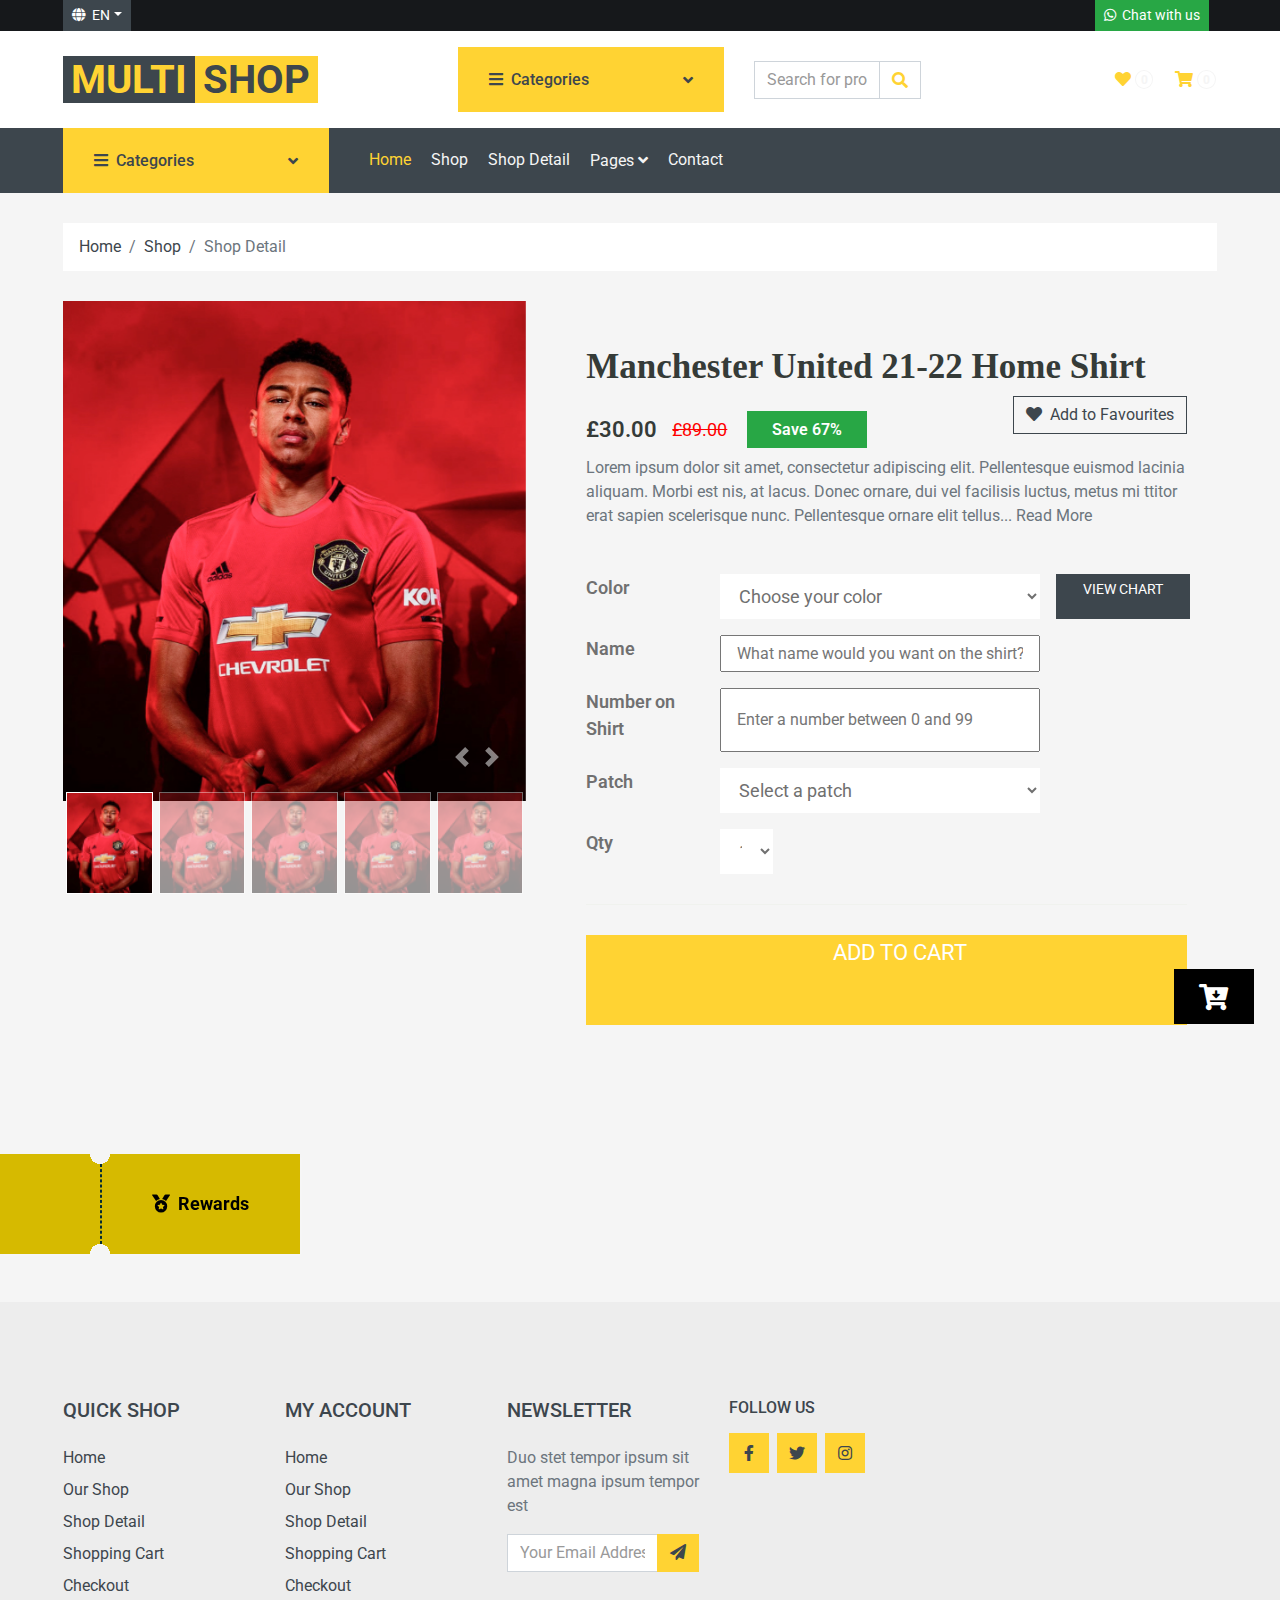
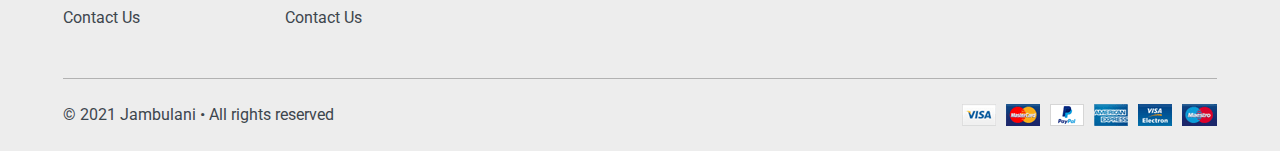
==== commit 779be7cd: "Update detail.html" ====
--- a/detail.html
+++ b/detail.html
@@ -3,7 +3,7 @@
 
 <head>
     <meta charset="utf-8">
-    <title>MultiShop - Online Shop Website Template</title>
+    <title>HTML Ecommerce Template using Fetch() API</title>
     <meta content="width=device-width, initial-scale=1.0" name="viewport">
     <meta content="Free HTML Templates" name="keywords">
     <meta content="Free HTML Templates" name="description">
@@ -255,19 +255,19 @@
           <!--Slides-->
           <div class="carousel-inner" role="listbox">
             <div class="carousel-item active">
-              <img class="d-block w-100" src="https://mdbootstrap.com/img/Photos/Slides/img%20(88).jpg" alt="First slide">
+              <img class="d-block w-100" src="img/images/product-large.jpg" alt="First slide">
             </div>
             <div class="carousel-item">
-              <img class="d-block w-100" src="https://mdbootstrap.com/img/Photos/Slides/img%20(121).jpg" alt="Second slide">
+              <img class="d-block w-100" src="img/images/product-large.jpg" alt="Second slide">
             </div>
             <div class="carousel-item">
-              <img class="d-block w-100" src="https://mdbootstrap.com/img/Photos/Slides/img%20(31).jpg" alt="Third slide">
+              <img class="d-block w-100" src="img/images/product-large.jpg" alt="Third slide">
             </div>
             <div class="carousel-item">
-              <img class="d-block w-100" src="https://mdbootstrap.com/img/Photos/Slides/img%20(88).jpg" alt="Third slide">
+              <img class="d-block w-100" src="img/images/product-large.jpg" alt="Third slide">
             </div>
             <div class="carousel-item">
-              <img class="d-block w-100" src="https://mdbootstrap.com/img/Photos/Slides/img%20(31).jpg" alt="Third slide">
+              <img class="d-block w-100" src="img/images/product-large.jpg" alt="Third slide">
             </div>
           </div>
           <!--/.Slides-->
@@ -282,15 +282,15 @@
           </a>
           <!--/.Controls-->
           <ol class="carousel-indicators">
-            <li data-target="#carousel-thumb" data-slide-to="0" class="active"> <img class="d-block w-100" src="https://mdbootstrap.com/img/Photos/Others/Carousel-thumbs/img%20(88).jpg"
+            <li data-target="#carousel-thumb" data-slide-to="0" class="active"> <img class="d-block w-100" src="img/images/product-small.jpg"
                 class="img-fluid"></li>
-            <li data-target="#carousel-thumb" data-slide-to="1"><img class="d-block w-100" src="https://mdbootstrap.com/img/Photos/Others/Carousel-thumbs/img%20(121).jpg"
+            <li data-target="#carousel-thumb" data-slide-to="1"><img class="d-block w-100" src="img/images/product-small.jpg"
                 class="img-fluid"></li>
-            <li data-target="#carousel-thumb" data-slide-to="2"><img class="d-block w-100" src="https://mdbootstrap.com/img/Photos/Others/Carousel-thumbs/img%20(31).jpg"
+            <li data-target="#carousel-thumb" data-slide-to="2"><img class="d-block w-100" src="img/images/product-small.jpg"
                 class="img-fluid"></li>
-            <li data-target="#carousel-thumb" data-slide-to="3"><img class="d-block w-100" src="https://mdbootstrap.com/img/Photos/Slides/img%20(88).jpg"
+            <li data-target="#carousel-thumb" data-slide-to="3"><img class="d-block w-100" src="img/images/product-small.jpg"
                 class="img-fluid"></li>
-            <li data-target="#carousel-thumb" data-slide-to="4"><img class="d-block w-100" src="https://mdbootstrap.com/img/Photos/Others/Carousel-thumbs/img%20(31).jpg"
+            <li data-target="#carousel-thumb" data-slide-to="4"><img class="d-block w-100" src="img/images/product-small.jpg"
                 class="img-fluid"></li>
           </ol>
         </div>
@@ -315,32 +315,24 @@
                                 <span class="add-fav btn btn-outline-dark"><i class="fa fa-heart"></i>&nbsp; Add to Favourites</span>
                             </div>
 						</div>
+                        
 					</div>
-
-					<!-- <div class="desc-content">
-						<span>
-							<h4>Available in two sizes:</h4>
-							<p>40cm and 71 cm</p>
-						</span>
-						<span>
-							<h4>2 colors:</h4>
-							<p>dark steel of matt black</p>
-						</span>
-						<span>
-							<p>The price is for one leg</p>
-						</span>
-						<span class="mt-space">
-							<p>All our legs are handmade, with love, in Montpellier, France!</p>
-						</span>
-					</div> -->
+                    <div class="prod-desc">
+                        <p>
+                            Lorem ipsum dolor sit amet, consectetur adipiscing elit. Pellentesque euismod lacinia aliquam. Morbi est nis, at lacus. 
+                            Donec ornare, dui vel facilisis luctus, metus mi ttitor erat sapien scelerisque nunc. 
+                            Pellentesque ornare elit tellus... Read More
+                        </p>
+                    </div>
+
 
 					<div class="product-type">
 						<div class="item product-type-color mb-3">
 							<label class="col-md-5" for="product-type-color">Color</label>
 							<select id="product-type-color" name="color" class="col-md-12 mw-100">
-								<option>Any</option>
-								<option selected>Dark Steel</option>
-								<option>Matt Black</option>
+								<option selected disabled>Choose your color</option>
+								<option>Red</option>
+								<option>Yellow</option>
 							</select>
                             <a href="#"class="col-md-5 btn btn-sm btn-dark ml-3 justify-content-center text-center">VIEW CHART</a>
 						</div>
@@ -398,13 +390,6 @@
     <!-- Footer Start -->
     <div class="container-fluid bg-dark-2 mt-5 pt-5">
         <div class="row px-xl-5 pt-5">
-            <!-- <div class="col-lg-4 col-md-12 mb-5 pr-3 pr-xl-5">
-                <h5 class="text-secondary text-uppercase mb-4">Get In Touch</h5>
-                <p class="mb-4">No dolore ipsum accusam no lorem. Invidunt sed clita kasd clita et et dolor sed dolor. Rebum tempor no vero est magna amet no</p>
-                <p class="mb-2"><i class="fa fa-map-marker-alt text-primary mr-3"></i>123 Street, New York, USA</p>
-                <p class="mb-2"><i class="fa fa-envelope text-primary mr-3"></i>info@example.com</p>
-                <p class="mb-0"><i class="fa fa-phone-alt text-primary mr-3"></i>+012 345 67890</p>
-            </div> -->
             <div class="col-lg-9 col-md-12">
                 <div class="row">
                     <div class="col-md-3 mb-5">
@@ -475,7 +460,6 @@
     <script src="https://stackpath.bootstrapcdn.com/bootstrap/4.4.1/js/bootstrap.bundle.min.js"></script>
     <script src="lib/easing/easing.min.js"></script>
     <script src="lib/owlcarousel/owl.carousel.min.js"></script>
-    <!-- <script src='https://sachinchoolur.github.io/lightslider/dist/js/lightslider.js'></script> -->
 
     <!-- Contact Javascript File -->
     <script src="mail/jqBootstrapValidation.min.js"></script>
@@ -485,15 +469,6 @@
     <script src="js/main.js"></script>
     <script src="js/json-implement.js"></script>
 
-    <!-- <script type="text/javascript">
-        $('#lightSlider').lightSlider({
-        gallery: true,
-        item: 1,
-        loop: true,
-        slideMargin: 0,
-        thumbItem: 6
-    });
-    </script> -->
 </body>
 
-</html>+</html>
